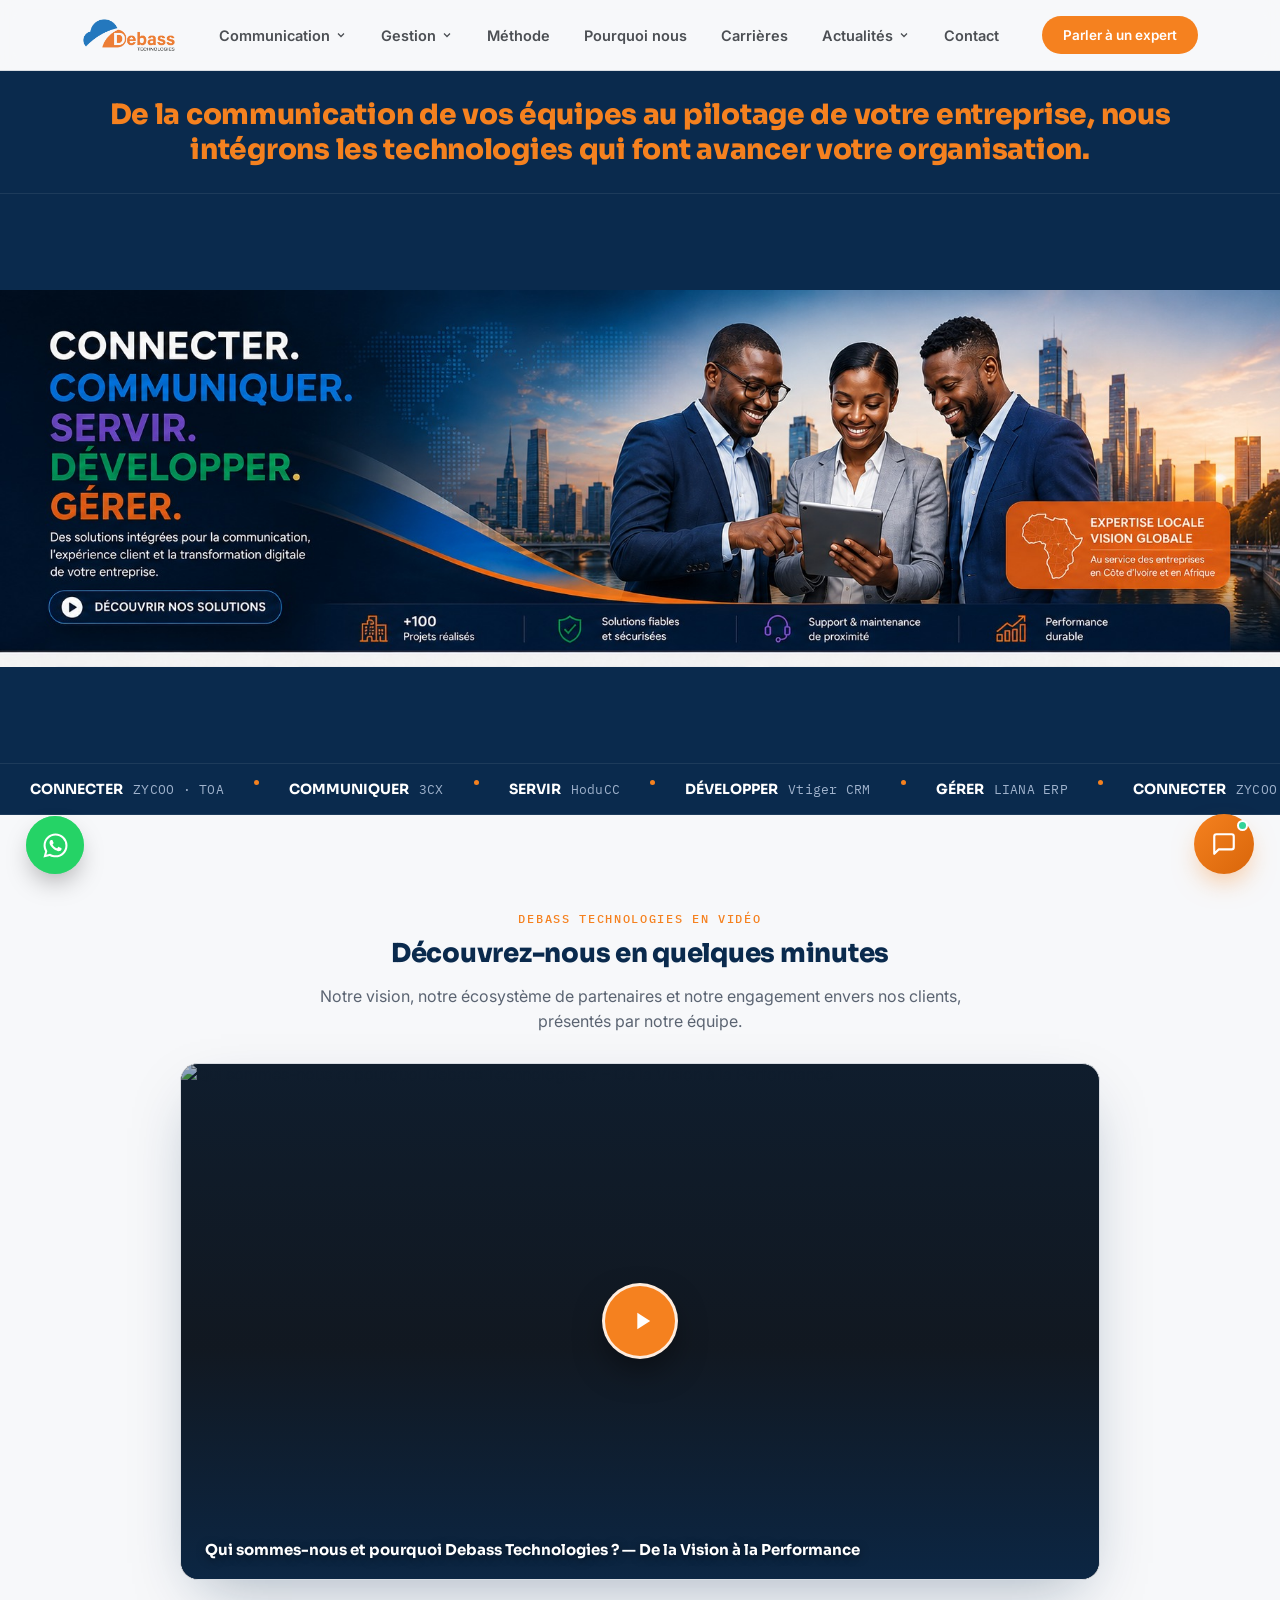
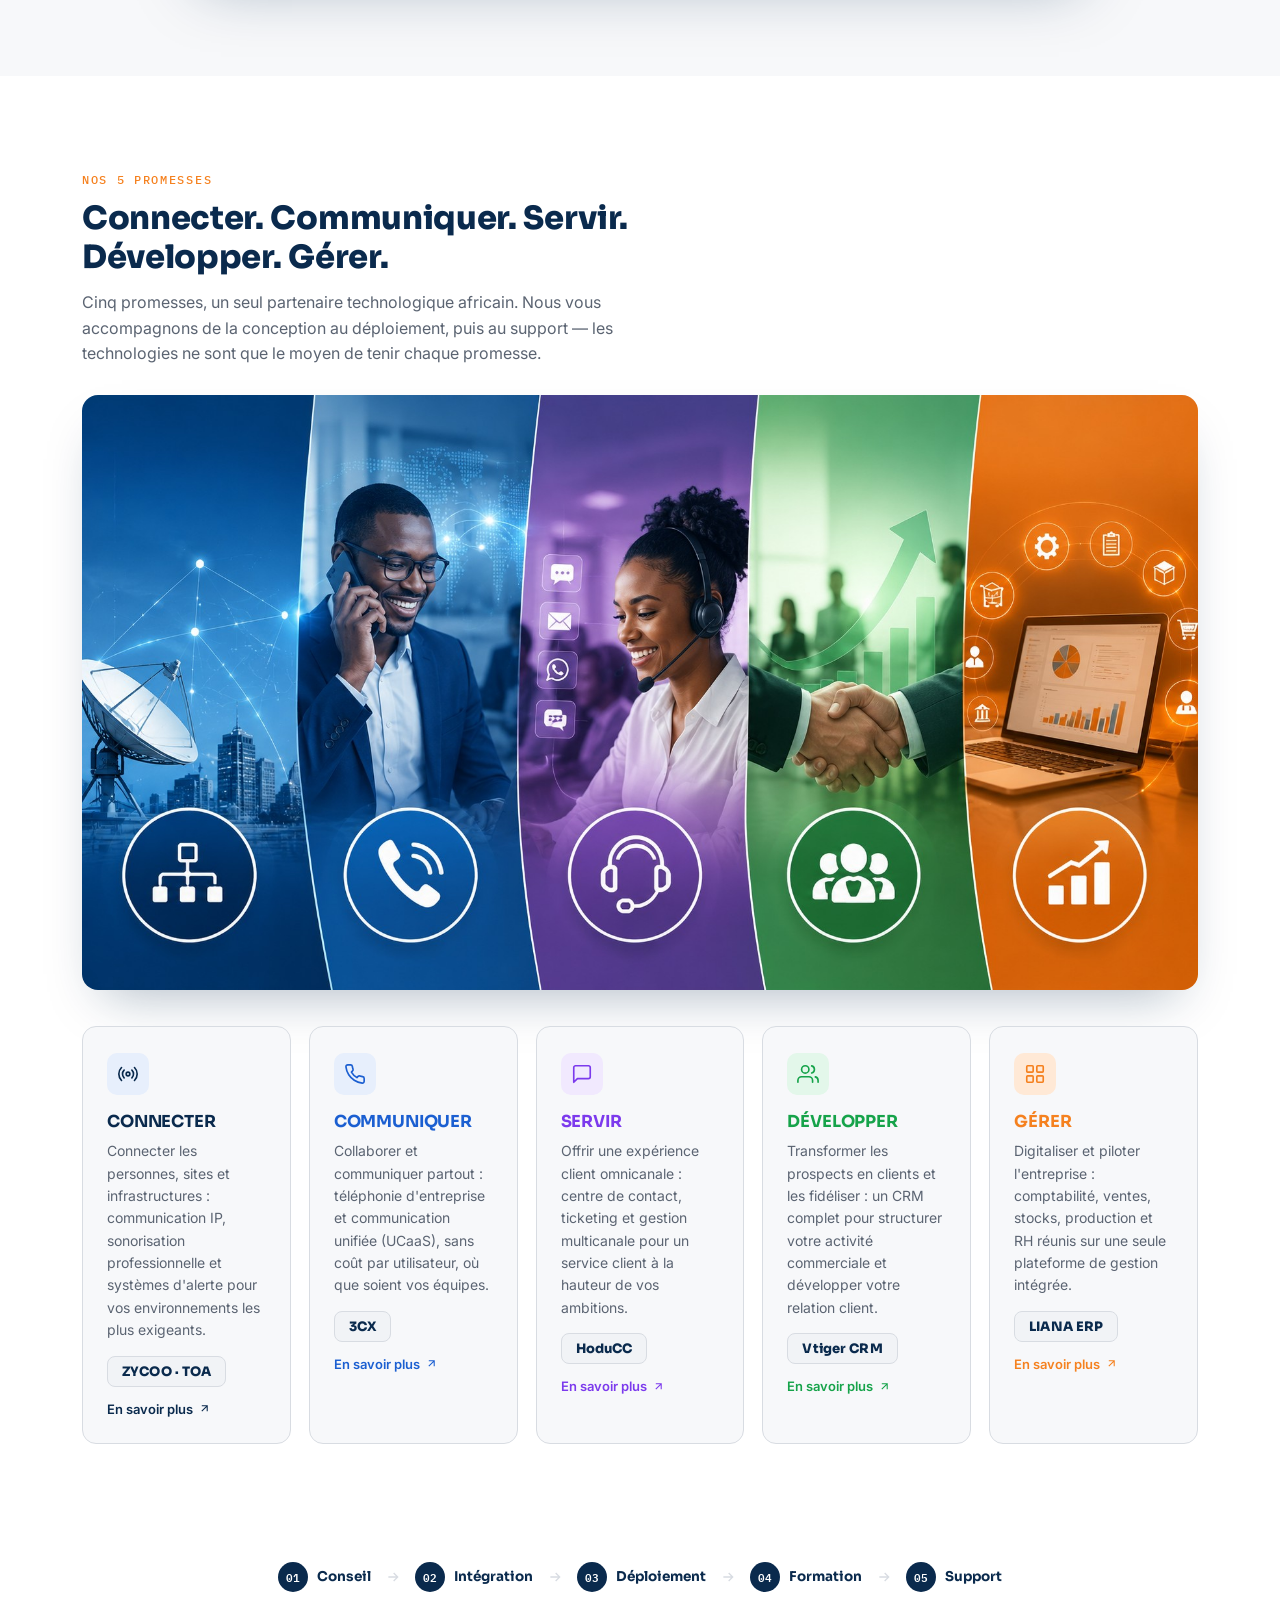
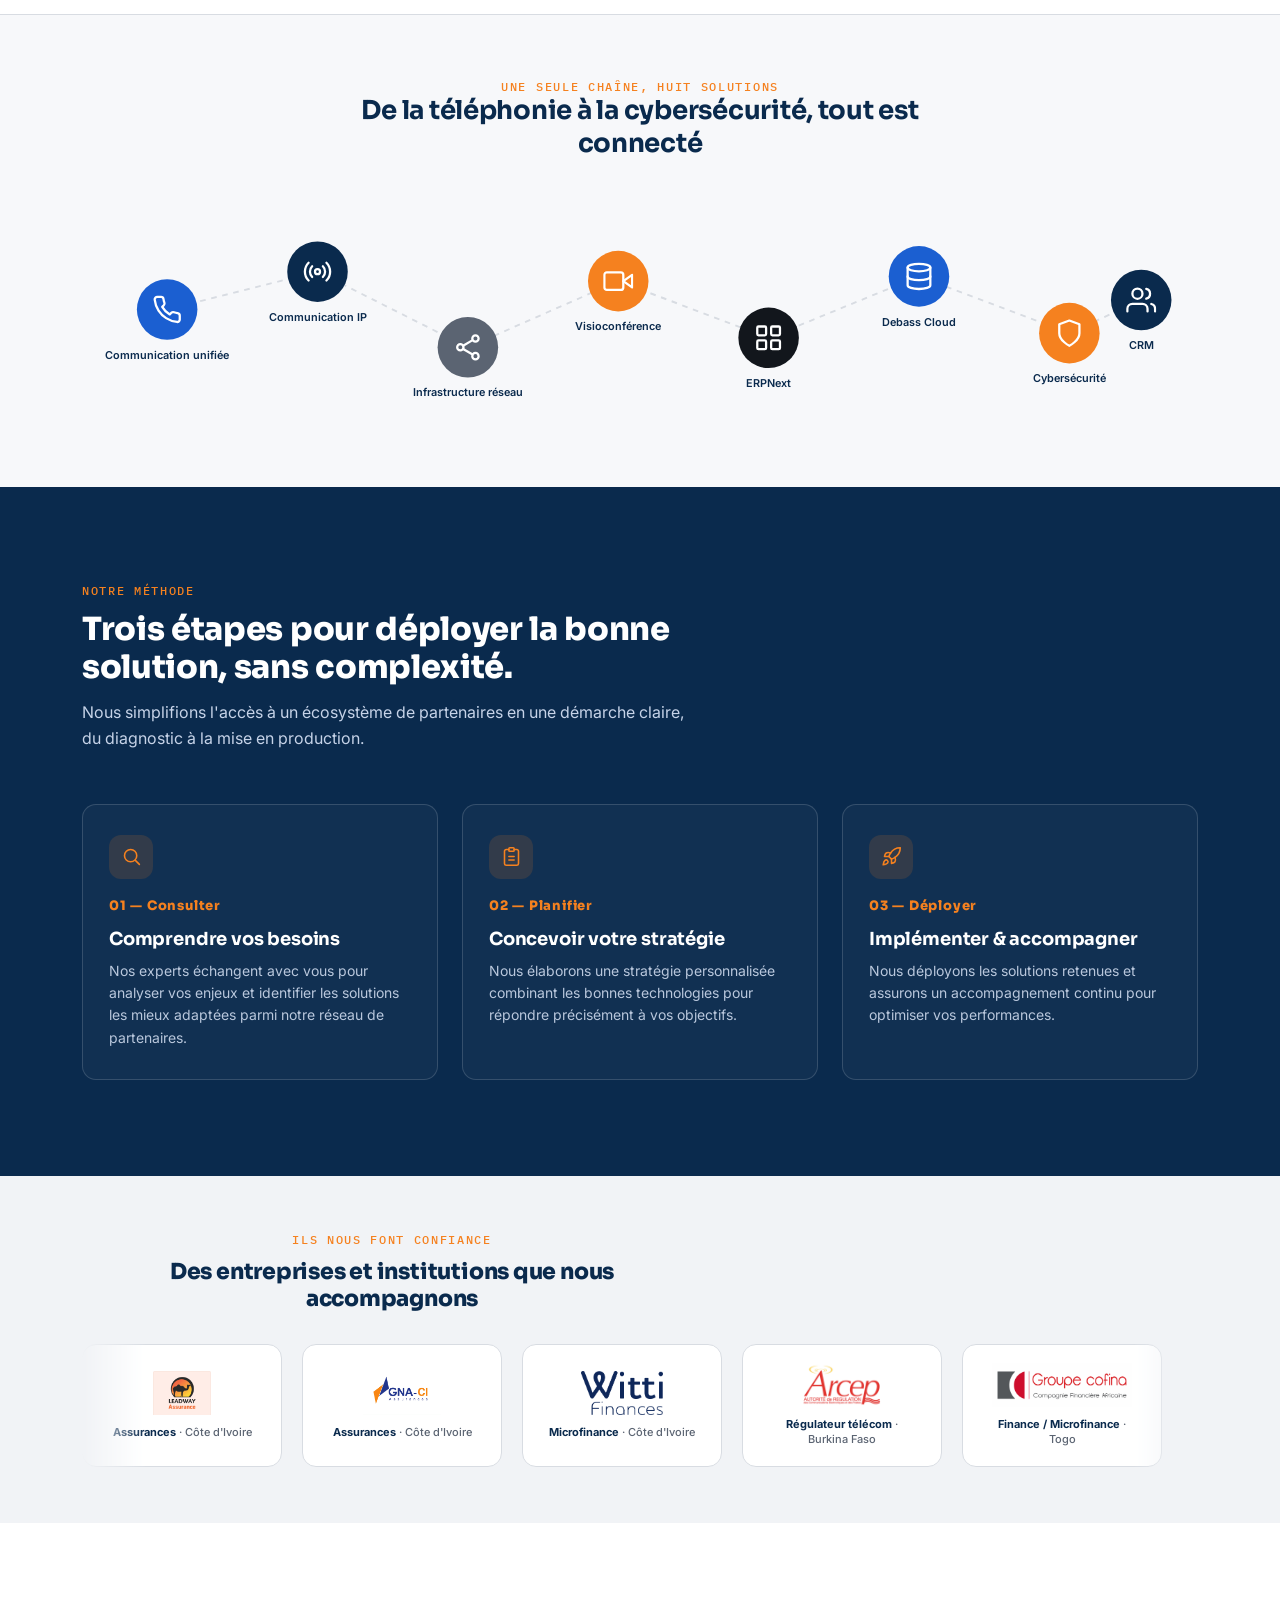
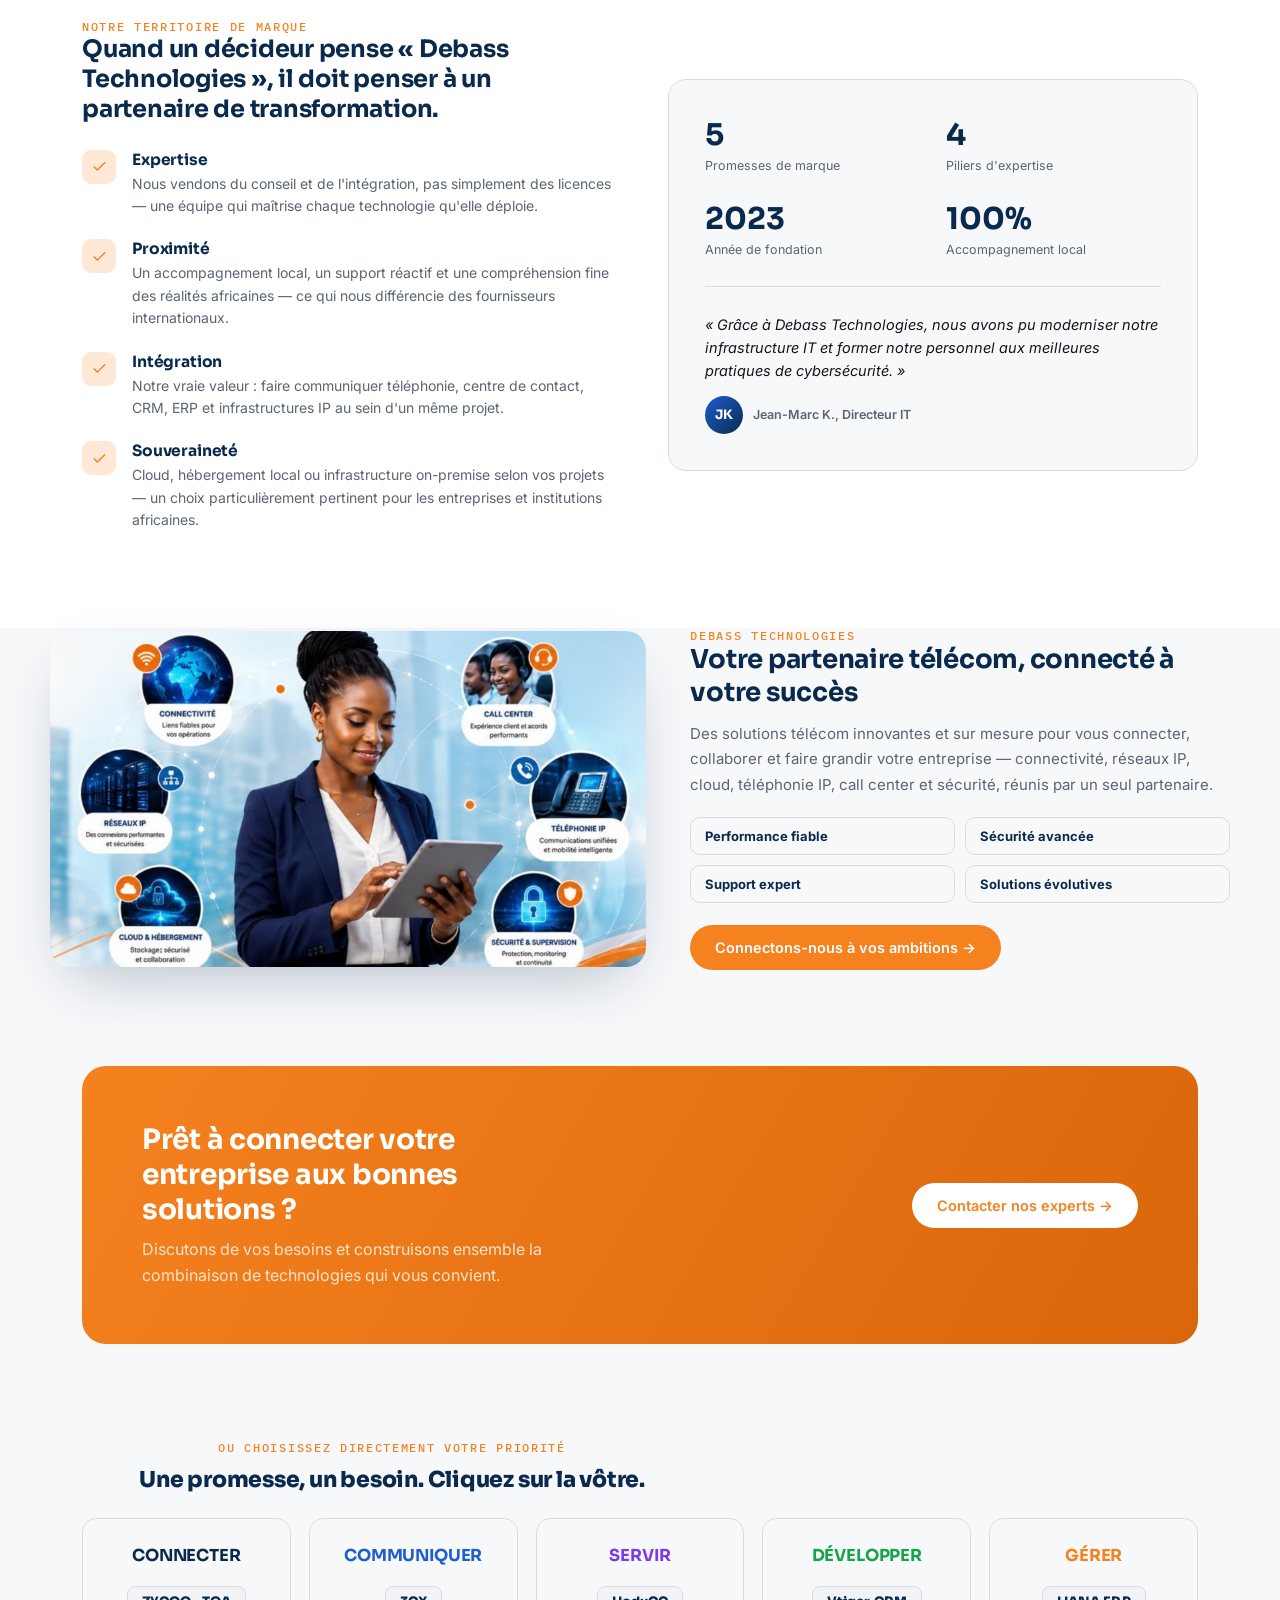
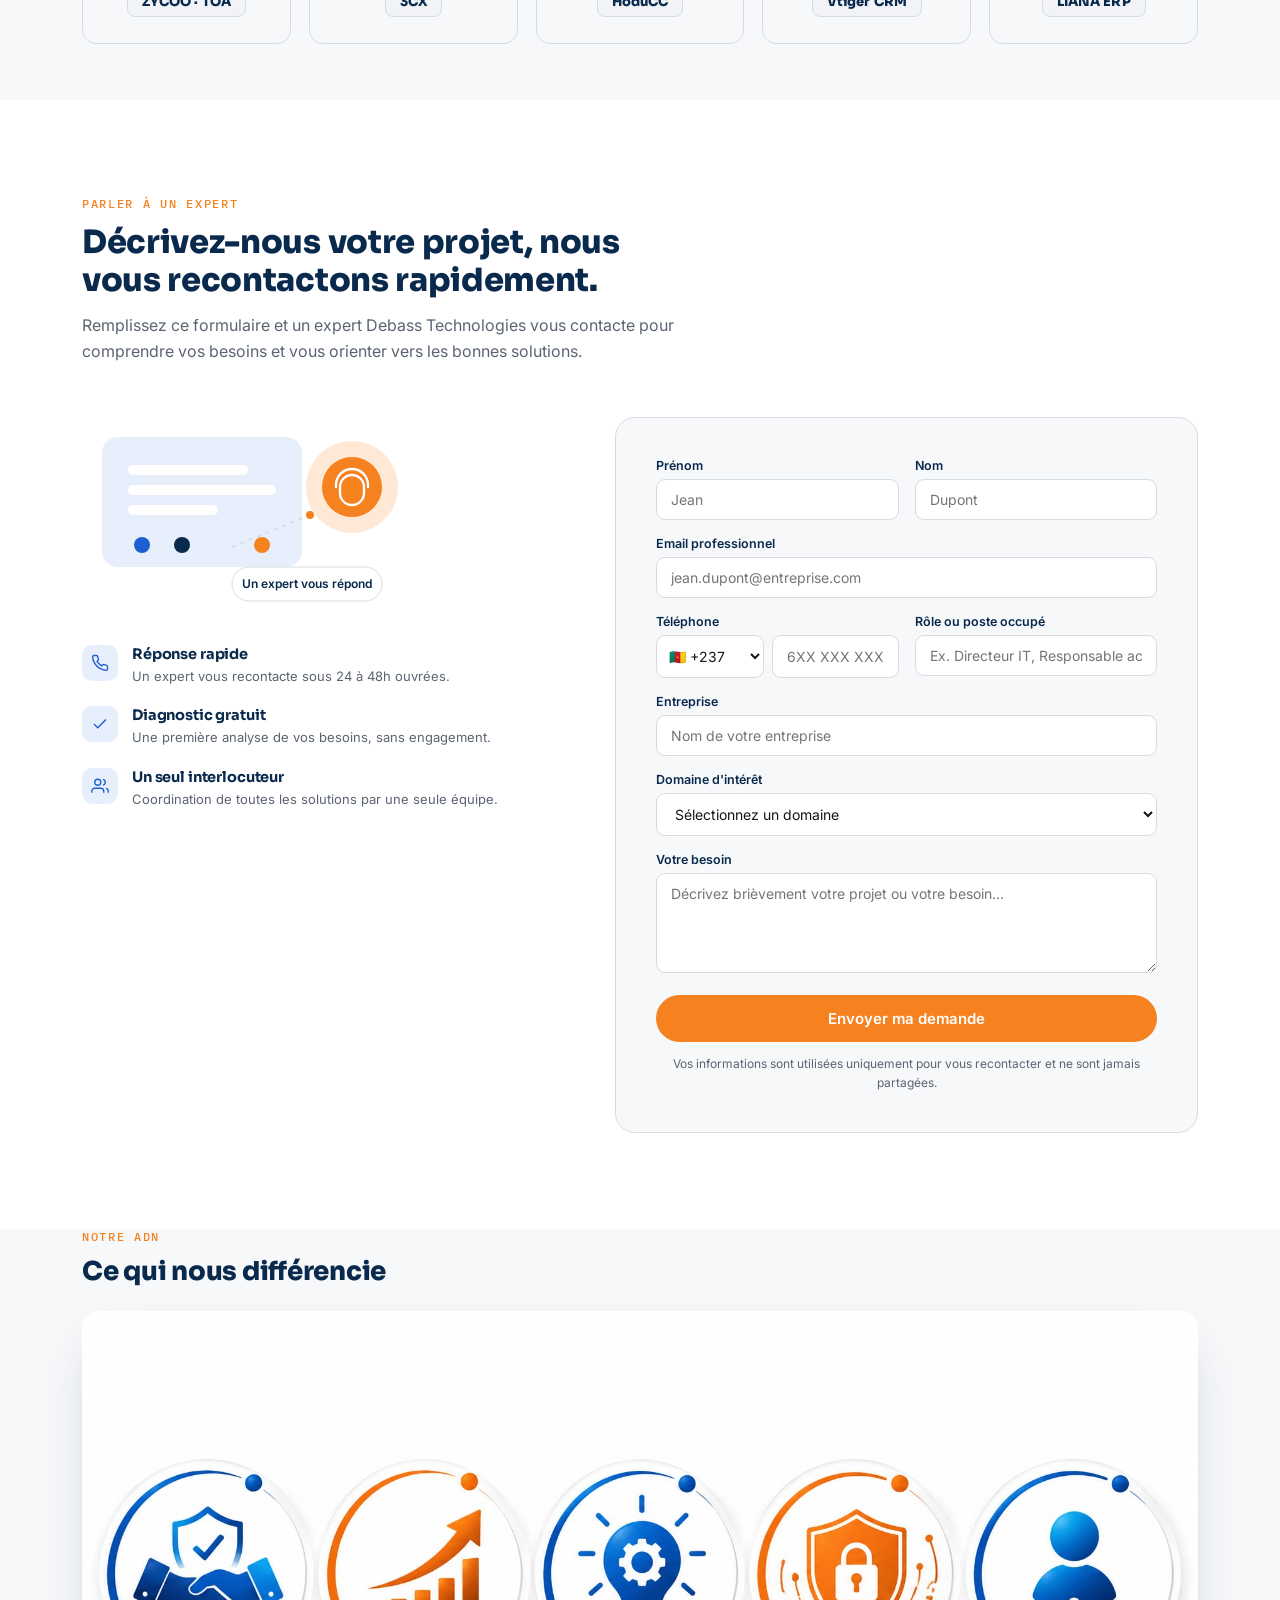
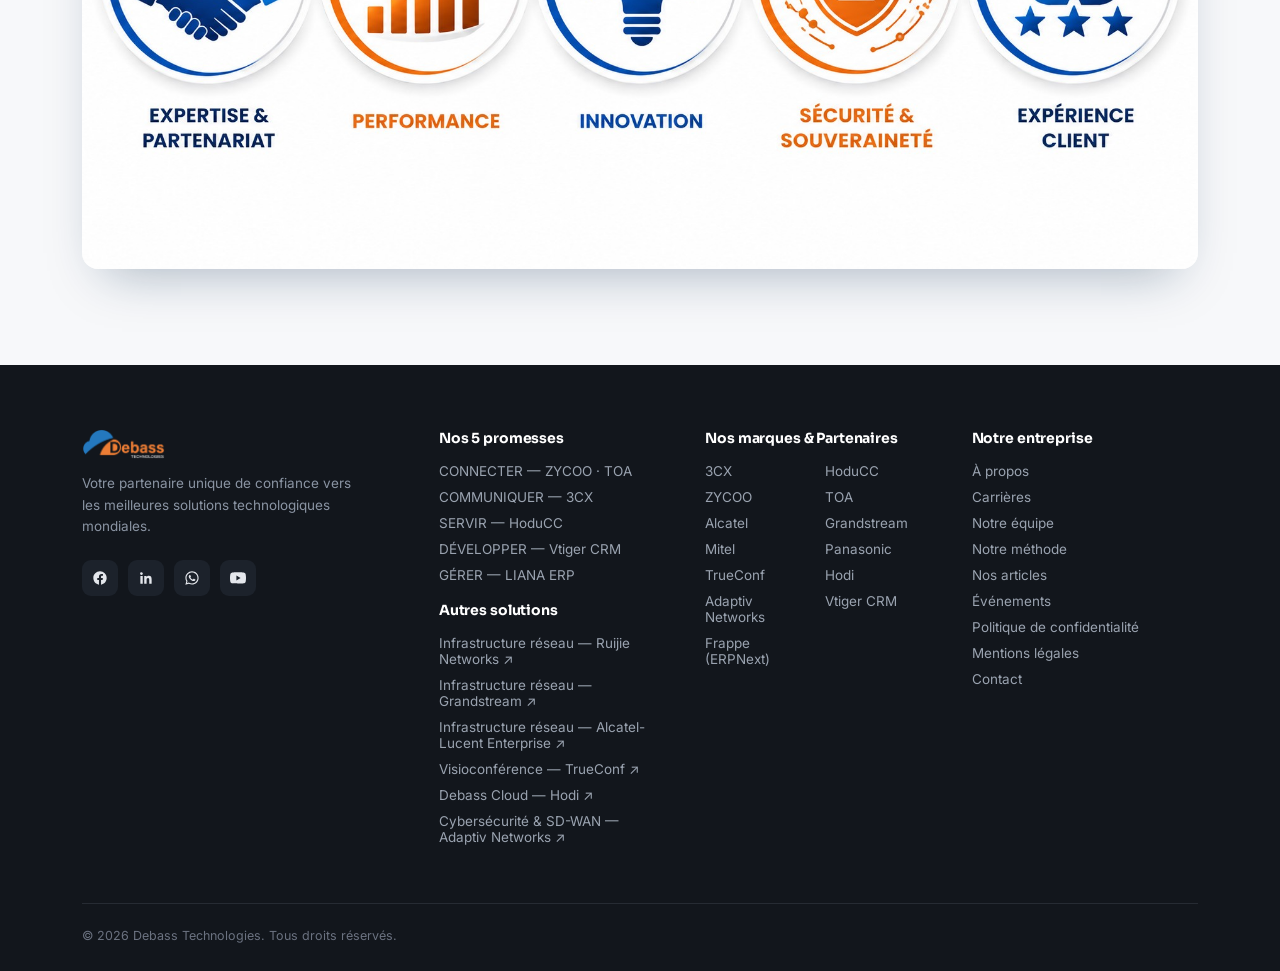
==== index.html @ 752975fe "Site Debass Technologies - version finale complete (13 pages, pret pour hebergement Hodifly)" ====
<!DOCTYPE html>

<html lang="fr">
<head>
<meta charset="utf-8"/>
<meta content="width=device-width, initial-scale=1.0" name="viewport"/>
<title>Debass Technologies — Communication, Expérience Client &amp; Transformation Digitale en Côte d'Ivoire</title>
<meta content="Debass Technologies, intégrateur IT &amp; télécom en Côte d'Ivoire : communication IP, téléphonie d'entreprise, centre de contact, CRM et ERP. Des solutions intégrées pour connecter, communiquer, servir, développer et gérer votre entreprise." name="description"/>
<link href="https://debasstechnologies.com/" rel="canonical"/>
<meta content="#0A2A4D" name="theme-color"/>
<meta content="website" property="og:type"/>
<meta content="Debass Technologies" property="og:site_name"/>
<meta content="fr_FR" property="og:locale"/>
<meta content="https://debasstechnologies.com/" property="og:url"/>
<meta content="Debass Technologies — Communication, Expérience Client &amp; Transformation Digitale en Côte d'Ivoire" property="og:title"/>
<meta content="Debass Technologies, intégrateur IT &amp; télécom en Côte d'Ivoire : communication IP, téléphonie d'entreprise, centre de contact, CRM et ERP. Des solutions intégrées pour connecter, communiquer, servir, développer et gérer votre entreprise." property="og:description"/>
<meta content="https://debasstechnologies.com/assets/hero/hero-banner-bg.jpg" property="og:image"/>
<meta content="summary_large_image" name="twitter:card"/>
<meta content="Debass Technologies — Communication, Expérience Client &amp; Transformation Digitale en Côte d'Ivoire" name="twitter:title"/>
<meta content="Debass Technologies, intégrateur IT &amp; télécom en Côte d'Ivoire : communication IP, téléphonie d'entreprise, centre de contact, CRM et ERP. Des solutions intégrées pour connecter, communiquer, servir, développer et gérer votre entreprise." name="twitter:description"/>
<meta content="https://debasstechnologies.com/assets/hero/hero-banner-bg.jpg" name="twitter:image"/>
<link href="assets/favicon.png" rel="icon" type="image/png"/>
<link href="https://fonts.googleapis.com" rel="preconnect"/>
<link href="https://fonts.googleapis.com/css2?family=Sora:wght@400;600;700;800&amp;family=Inter:wght@400;500;600;700&amp;family=IBM+Plex+Mono:wght@500&amp;display=swap" rel="stylesheet"/>
<link href="assets/style.css" rel="stylesheet"/>
<script type="application/ld+json">
{
  "@context": "https://schema.org",
  "@type": "Organization",
  "name": "Debass Technologies",
  "legalName": "Debass Technologies SARL",
  "url": "https://debasstechnologies.com/",
  "logo": "https://debasstechnologies.com/assets/logo-light-web.png",
  "description": "Intégrateur IT & télécom en Côte d'Ivoire : communication IP, téléphonie d'entreprise, centre de contact, CRM et ERP.",
  "address": {
    "@type": "PostalAddress",
    "streetAddress": "Cocody Angré",
    "addressLocality": "Abidjan",
    "addressCountry": "CI"
  },
  "telephone": "+225 05 64 05 90 60",
  "sameAs": [
    "https://www.facebook.com/debasstechnologie/",
    "https://www.linkedin.com/company/debasstechnologies/"
  ]
}
</script>
</head>
<body>
<header>
<div class="nav">
<a class="logo" href="index.html"><img alt="Debass Technologies" class="navlogo-img" src="assets/logo-light-web.png"/></a>
<nav class="navlinks">
<div class="nav-dropdown">
<button class="nav-dropdown-trigger">Communication <svg fill="none" stroke="currentColor" stroke-width="2.5" viewbox="0 0 24 24"><path d="m6 9 6 6 6-6"></path></svg></button>
<div class="nav-dropdown-menu nav-dropdown-menu--wide">
<div class="nav-dropdown-menu-header">Communication &amp; Expérience Client</div>
<a href="solutions/communication-ip-entreprise.html">Communication IP &amp; Systèmes Audio</a>
<a href="solutions/telephonie-communications-unifiees.html">Communications Unifiées</a>
<a href="solutions/experience-client-contact-center.html">Centre de Contact Omnicanal</a>
</div>
</div>
<div class="nav-dropdown">
<button class="nav-dropdown-trigger">Gestion <svg fill="none" stroke="currentColor" stroke-width="2.5" viewbox="0 0 24 24"><path d="m6 9 6 6 6-6"></path></svg></button>
<div class="nav-dropdown-menu nav-dropdown-menu--wide">
<div class="nav-dropdown-menu-header">Gestion &amp; Transformation Digitale</div>
<a href="solutions/gestion-relation-client-crm.html">Gestion de la Relation Client — CRM</a>
<a href="solutions/liana-erp.html">Gestion Intégrée de l'Entreprise — ERP</a>
</div>
</div>
<a href="#process">Méthode</a>
<a href="#pourquoi">Pourquoi nous</a>
<a href="entreprise/carrieres.html">Carrières</a>
<div class="nav-dropdown">
<button class="nav-dropdown-trigger">Actualités <svg fill="none" stroke="currentColor" stroke-width="2.5" viewbox="0 0 24 24"><path d="m6 9 6 6 6-6"></path></svg></button>
<div class="nav-dropdown-menu">
<a href="actualites/articles.html">Nos articles</a>
<a href="actualites/evenements.html">Événements</a>
<a href="ressources/livre-blanc-souverainete-numerique-africaine.html">📄 Livre Blanc</a>
</div>
</div>
<a href="#contact">Contact</a>
</nav>
<div class="navcta">
<a class="btn btn-primary small" href="#formulaire">Parler à un expert</a>
</div>
<button aria-expanded="false" aria-label="Ouvrir le menu" class="nav-toggle">
<span></span><span></span><span></span>
</button>
</div>
</header>
<div class="marquee-band">
<div class="marquee-once">
<span>De la communication de vos équipes au pilotage de votre entreprise, nous intégrons les technologies qui font avancer votre organisation.</span>
</div>
</div>
<section class="hero-banner-section">
<h1 style="position:absolute;width:1px;height:1px;overflow:hidden;clip:rect(0,0,0,0);">Debass Technologies — Connecter. Communiquer. Servir. Développer. Gérer.</h1>
<a aria-label="Découvrir nos solutions" class="hero-banner-link" href="#solutions">
<img alt="Connecter. Communiquer. Servir. Développer. Gérer. — Des solutions intégrées pour la communication, l'expérience client et la transformation digitale de votre entreprise. Expertise locale, vision globale : au service des entreprises en Côte d'Ivoire et en Afrique. +100 projets réalisés, clients satisfaits, solutions fiables et sécurisées, support et maintenance de proximité, performance durable." class="hero-banner-img" src="assets/hero/hero-banner-bg.jpg"/>
</a>
</section>
<div class="ticker">
<div class="ticker-track">
<span class="ticker-item"><b>CONNECTER</b><span>ZYCOO · TOA</span></span>
<span class="ticker-sep"></span>
<span class="ticker-item"><b>COMMUNIQUER</b><span>3CX</span></span>
<span class="ticker-sep"></span>
<span class="ticker-item"><b>SERVIR</b><span>HoduCC</span></span>
<span class="ticker-sep"></span>
<span class="ticker-item"><b>DÉVELOPPER</b><span>Vtiger CRM</span></span>
<span class="ticker-sep"></span>
<span class="ticker-item"><b>GÉRER</b><span>LIANA ERP</span></span>
<span class="ticker-sep"></span>
<span class="ticker-item"><b>CONNECTER</b><span>ZYCOO · TOA</span></span>
<span class="ticker-sep"></span>
<span class="ticker-item"><b>COMMUNIQUER</b><span>3CX</span></span>
<span class="ticker-sep"></span>
<span class="ticker-item"><b>SERVIR</b><span>HoduCC</span></span>
<span class="ticker-sep"></span>
<span class="ticker-item"><b>DÉVELOPPER</b><span>Vtiger CRM</span></span>
<span class="ticker-sep"></span>
<span class="ticker-item"><b>GÉRER</b><span>LIANA ERP</span></span>
<span class="ticker-sep"></span>
</div>
</div>
<section class="video-section">
<div class="wrap">
<div class="section-head reveal" style="margin-bottom:28px;text-align:center;max-width:680px;margin-left:auto;margin-right:auto;">
<div class="eyebrow" style="justify-content:center;display:flex;">Debass Technologies en vidéo</div>
<h2 style="font-size:26px;">Découvrez-nous en quelques minutes</h2>
<p>Notre vision, notre écosystème de partenaires et notre engagement envers nos clients, présentés par notre équipe.</p>
</div>
<div class="video-embed reveal" id="home-video-embed" onclick="playDebassHomeVideo()">
<img alt="Qui sommes-nous et pourquoi Debass Technologies ? – De la Vision à la Performance" class="video-poster" loading="lazy" onerror="this.onerror=null;this.src='https://img.youtube.com/vi/XJePOhz1UTI/hqdefault.jpg';" src="https://img.youtube.com/vi/XJePOhz1UTI/maxresdefault.jpg"/>
<div class="video-overlay"></div>
<button aria-label="Lire la vidéo : Qui sommes-nous et pourquoi Debass Technologies ?" class="video-play-btn">
<svg fill="#fff" viewbox="0 0 24 24"><path d="M8 5v14l11-7z"></path></svg>
</button>
<div class="video-caption">Qui sommes-nous et pourquoi Debass Technologies ? — De la Vision à la Performance</div>
</div>
</div>
</section>
<section class="domains" id="solutions">
<div class="wrap">
<div class="section-head reveal" style="margin-bottom:28px;">
<div class="eyebrow">Nos 5 promesses</div>
<h2>Connecter. Communiquer. Servir. Développer. Gérer.</h2>
<p>Cinq promesses, un seul partenaire technologique africain. Nous vous accompagnons de la conception au déploiement, puis au support — les technologies ne sont que le moyen de tenir chaque promesse.</p>
</div>
<img alt="Les 5 promesses de Debass Technologies : Connecter, Communiquer, Servir, Développer, Gérer" class="domains-banner-img reveal" loading="lazy" src="assets/domains/5-promesses-banner.jpg"/>
<div class="domain-grid">
<div class="domain-card reveal domain-card--c1">
<div class="domain-icon"><svg fill="none" stroke-linecap="round" stroke-linejoin="round" stroke-width="1.8" viewbox="0 0 24 24"><circle cx="12" cy="12" r="2"></circle><path d="M16.24 7.76a6 6 0 0 1 0 8.49M7.76 16.24a6 6 0 0 1 0-8.49M19.07 4.93a10 10 0 0 1 0 14.14M4.93 19.07a10 10 0 0 1 0-14.14"></path></svg></div>
<h3>CONNECTER</h3>
<p>Connecter les personnes, sites et infrastructures : communication IP, sonorisation professionnelle et systèmes d'alerte pour vos environnements les plus exigeants.</p>
<span class="domain-tag domain-tag--brand">ZYCOO · TOA</span>
<a class="domain-link" href="solutions/communication-ip-entreprise.html" rel="noopener" target="_blank">En savoir plus <svg fill="none" stroke="currentColor" stroke-width="2" viewbox="0 0 24 24"><path d="M7 17 17 7M7 7h10v10"></path></svg></a>
</div>
<div class="domain-card reveal domain-card--c2">
<div class="domain-icon"><svg fill="none" stroke-linecap="round" stroke-linejoin="round" stroke-width="1.8" viewbox="0 0 24 24"><path d="M22 16.92v3a2 2 0 0 1-2.18 2 19.79 19.79 0 0 1-8.63-3.07 19.5 19.5 0 0 1-6-6 19.79 19.79 0 0 1-3.07-8.67A2 2 0 0 1 4.11 2h3a2 2 0 0 1 2 1.72c.127.96.362 1.903.7 2.81a2 2 0 0 1-.45 2.11L8.09 9.91a16 16 0 0 0 6 6l1.27-1.27a2 2 0 0 1 2.11-.45c.907.338 1.85.573 2.81.7A2 2 0 0 1 22 16.92z"></path></svg></div>
<h3>COMMUNIQUER</h3>
<p>Collaborer et communiquer partout : téléphonie d'entreprise et communication unifiée (UCaaS), sans coût par utilisateur, où que soient vos équipes.</p>
<span class="domain-tag domain-tag--brand">3CX</span>
<a class="domain-link" href="solutions/telephonie-communications-unifiees.html" rel="noopener" target="_blank">En savoir plus <svg fill="none" stroke="currentColor" stroke-width="2" viewbox="0 0 24 24"><path d="M7 17 17 7M7 7h10v10"></path></svg></a>
</div>
<div class="domain-card reveal domain-card--c3">
<div class="domain-icon"><svg fill="none" stroke-linecap="round" stroke-linejoin="round" stroke-width="1.8" viewbox="0 0 24 24"><path d="M21 15a2 2 0 0 1-2 2H7l-4 4V5a2 2 0 0 1 2-2h14a2 2 0 0 1 2 2z"></path></svg></div>
<h3>SERVIR</h3>
<p>Offrir une expérience client omnicanale : centre de contact, ticketing et gestion multicanale pour un service client à la hauteur de vos ambitions.</p>
<span class="domain-tag domain-tag--brand">HoduCC</span>
<a class="domain-link" href="solutions/experience-client-contact-center.html" rel="noopener" target="_blank">En savoir plus <svg fill="none" stroke="currentColor" stroke-width="2" viewbox="0 0 24 24"><path d="M7 17 17 7M7 7h10v10"></path></svg></a>
</div>
<div class="domain-card reveal domain-card--c4">
<div class="domain-icon"><svg fill="none" stroke-linecap="round" stroke-linejoin="round" stroke-width="1.8" viewbox="0 0 24 24"><path d="M17 21v-2a4 4 0 0 0-4-4H5a4 4 0 0 0-4 4v2"></path><circle cx="9" cy="7" r="4"></circle><path d="M23 21v-2a4 4 0 0 0-3-3.87"></path><path d="M16 3.13a4 4 0 0 1 0 7.75"></path></svg></div>
<h3>DÉVELOPPER</h3>
<p>Transformer les prospects en clients et les fidéliser : un CRM complet pour structurer votre activité commerciale et développer votre relation client.</p>
<span class="domain-tag domain-tag--brand">Vtiger CRM</span>
<a class="domain-link" href="solutions/gestion-relation-client-crm.html" rel="noopener" target="_blank">En savoir plus <svg fill="none" stroke="currentColor" stroke-width="2" viewbox="0 0 24 24"><path d="M7 17 17 7M7 7h10v10"></path></svg></a>
</div>
<div class="domain-card reveal domain-card--c5">
<div class="domain-icon"><svg fill="none" stroke-linecap="round" stroke-linejoin="round" stroke-width="1.8" viewbox="0 0 24 24"><rect height="7" rx="1" width="7" x="3" y="3"></rect><rect height="7" rx="1" width="7" x="14" y="3"></rect><rect height="7" rx="1" width="7" x="3" y="14"></rect><rect height="7" rx="1" width="7" x="14" y="14"></rect></svg></div>
<h3>GÉRER</h3>
<p>Digitaliser et piloter l'entreprise : comptabilité, ventes, stocks, production et RH réunis sur une seule plateforme de gestion intégrée.</p>
<span class="domain-tag domain-tag--brand">LIANA ERP</span>
<a class="domain-link" href="solutions/liana-erp.html" rel="noopener" target="_blank">En savoir plus <svg fill="none" stroke="currentColor" stroke-width="2" viewbox="0 0 24 24"><path d="M7 17 17 7M7 7h10v10"></path></svg></a>
</div>
</div>
</div>
</section>
<div class="process-bar">
<div class="wrap process-bar-row">
<div class="process-bar-step"><div class="process-bar-num">01</div><span>Conseil</span></div>
<svg class="process-bar-arrow" fill="none" stroke="currentColor" stroke-width="2" viewbox="0 0 24 24"><path d="M5 12h14M13 6l6 6-6 6"></path></svg>
<div class="process-bar-step"><div class="process-bar-num">02</div><span>Intégration</span></div>
<svg class="process-bar-arrow" fill="none" stroke="currentColor" stroke-width="2" viewbox="0 0 24 24"><path d="M5 12h14M13 6l6 6-6 6"></path></svg>
<div class="process-bar-step"><div class="process-bar-num">03</div><span>Déploiement</span></div>
<svg class="process-bar-arrow" fill="none" stroke="currentColor" stroke-width="2" viewbox="0 0 24 24"><path d="M5 12h14M13 6l6 6-6 6"></path></svg>
<div class="process-bar-step"><div class="process-bar-num">04</div><span>Formation</span></div>
<svg class="process-bar-arrow" fill="none" stroke="currentColor" stroke-width="2" viewbox="0 0 24 24"><path d="M5 12h14M13 6l6 6-6 6"></path></svg>
<div class="process-bar-step"><div class="process-bar-num">05</div><span>Support</span></div>
</div>
</div>
<section class="showcase">
<div class="wrap">
<div class="showcase-title reveal">
<div class="eyebrow">Une seule chaîne, huit solutions</div>
<h2 style="font-size:26px;">De la téléphonie à la cybersécurité, tout est connecté</h2>
</div>
<svg aria-hidden="true" class="showcase-svg reveal" viewbox="0 0 1180 240">
<polyline fill="none" points="90,120 249,80 408,160 567,90 726,150 885,85 1044,145 1120,110" stroke="var(--gray-300)" stroke-dasharray="6 6" stroke-width="2"></polyline>
<g>
<circle cx="90" cy="120" fill="var(--blue)" r="32"></circle>
<svg fill="none" height="32" stroke="#fff" stroke-linecap="round" stroke-linejoin="round" stroke-width="1.8" viewbox="0 0 24 24" width="32" x="74" y="104"><path d="M22 16.92v3a2 2 0 0 1-2.18 2 19.79 19.79 0 0 1-8.63-3.07 19.5 19.5 0 0 1-6-6 19.79 19.79 0 0 1-3.07-8.67A2 2 0 0 1 4.11 2h3a2 2 0 0 1 2 1.72c.127.96.362 1.903.7 2.81a2 2 0 0 1-.45 2.11L8.09 9.91a16 16 0 0 0 6 6l1.27-1.27a2 2 0 0 1 2.11-.45c.907.338 1.85.573 2.81.7A2 2 0 0 1 22 16.92z"></path></svg>
<text class="showcase-label" x="90" y="172">Communication unifiée</text>
</g>
<g>
<circle cx="249" cy="80" fill="var(--blue-deep)" r="32"></circle>
<svg fill="none" height="32" stroke="#fff" stroke-linecap="round" stroke-linejoin="round" stroke-width="1.8" viewbox="0 0 24 24" width="32" x="233" y="64"><circle cx="12" cy="12" r="2"></circle><path d="M16.24 7.76a6 6 0 0 1 0 8.49M7.76 16.24a6 6 0 0 1 0-8.49M19.07 4.93a10 10 0 0 1 0 14.14M4.93 19.07a10 10 0 0 1 0-14.14"></path></svg>
<text class="showcase-label" x="249" y="132">Communication IP</text>
</g>
<g>
<circle cx="408" cy="160" fill="var(--gray-600)" r="32"></circle>
<svg fill="none" height="32" stroke="#fff" stroke-linecap="round" stroke-linejoin="round" stroke-width="1.8" viewbox="0 0 24 24" width="32" x="392" y="144"><circle cx="18" cy="5" r="2.5"></circle><circle cx="6" cy="12" r="2.5"></circle><circle cx="18" cy="19" r="2.5"></circle><line x1="8.6" x2="15.4" y1="13.5" y2="17.5"></line><line x1="15.4" x2="8.6" y1="6.5" y2="10.5"></line></svg>
<text class="showcase-label" x="408" y="212">Infrastructure réseau</text>
</g>
<g>
<circle cx="567" cy="90" fill="var(--orange)" r="32"></circle>
<svg fill="none" height="32" stroke="#fff" stroke-linecap="round" stroke-linejoin="round" stroke-width="1.8" viewbox="0 0 24 24" width="32" x="551" y="74"><path d="M23 7 16 12l7 5V7Z"></path><rect height="14" rx="2" width="15" x="1" y="5"></rect></svg>
<text class="showcase-label" x="567" y="142">Visioconférence</text>
</g>
<g>
<circle cx="726" cy="150" fill="var(--ink)" r="32"></circle>
<svg fill="none" height="32" stroke="#fff" stroke-linecap="round" stroke-linejoin="round" stroke-width="1.8" viewbox="0 0 24 24" width="32" x="710" y="134"><rect height="7" rx="1" width="7" x="3" y="3"></rect><rect height="7" rx="1" width="7" x="14" y="3"></rect><rect height="7" rx="1" width="7" x="3" y="14"></rect><rect height="7" rx="1" width="7" x="14" y="14"></rect></svg>
<text class="showcase-label" x="726" y="202">ERPNext</text>
</g>
<g>
<circle cx="885" cy="85" fill="var(--blue)" r="32"></circle>
<svg fill="none" height="32" stroke="#fff" stroke-linecap="round" stroke-linejoin="round" stroke-width="1.8" viewbox="0 0 24 24" width="32" x="869" y="69"><ellipse cx="12" cy="5" rx="9" ry="3"></ellipse><path d="M21 12c0 1.66-4 3-9 3s-9-1.34-9-3"></path><path d="M3 5v14c0 1.66 4 3 9 3s9-1.34 9-3V5"></path></svg>
<text class="showcase-label" x="885" y="137">Debass Cloud</text>
</g>
<g>
<circle cx="1044" cy="145" fill="var(--orange)" r="32"></circle>
<svg fill="none" height="32" stroke="#fff" stroke-linecap="round" stroke-linejoin="round" stroke-width="1.8" viewbox="0 0 24 24" width="32" x="1028" y="129"><path d="M12 22s8-4 8-10V5l-8-3-8 3v7c0 6 8 10 8 10Z"></path></svg>
<text class="showcase-label" x="1044" y="197">Cybersécurité</text>
</g>
<g>
<circle cx="1120" cy="110" fill="var(--blue-deep)" r="32"></circle>
<svg fill="none" height="32" stroke="#fff" stroke-linecap="round" stroke-linejoin="round" stroke-width="1.8" viewbox="0 0 24 24" width="32" x="1104" y="94"><path d="M17 21v-2a4 4 0 0 0-4-4H5a4 4 0 0 0-4 4v2"></path><circle cx="9" cy="7" r="4"></circle><path d="M23 21v-2a4 4 0 0 0-3-3.87"></path><path d="M16 3.13a4 4 0 0 1 0 7.75"></path></svg>
<text class="showcase-label" x="1120" y="162">CRM</text>
</g>
</svg>
</div>
</section>
<section class="process" id="process">
<div class="wrap">
<div class="section-head reveal">
<div class="eyebrow">Notre méthode</div>
<h2>Trois étapes pour déployer la bonne solution, sans complexité.</h2>
<p>Nous simplifions l'accès à un écosystème de partenaires en une démarche claire, du diagnostic à la mise en production.</p>
</div>
<div class="steps">
<div class="step reveal">
<div class="step-icon"><svg fill="none" stroke-linecap="round" stroke-linejoin="round" stroke-width="1.8" viewbox="0 0 24 24"><circle cx="11" cy="11" r="7"></circle><path d="m21 21-4.3-4.3"></path></svg></div>
<div class="step-num">01 — Consulter</div>
<h3>Comprendre vos besoins</h3>
<p>Nos experts échangent avec vous pour analyser vos enjeux et identifier les solutions les mieux adaptées parmi notre réseau de partenaires.</p>
</div>
<div class="step reveal">
<div class="step-icon"><svg fill="none" stroke-linecap="round" stroke-linejoin="round" stroke-width="1.8" viewbox="0 0 24 24"><rect height="4" rx="1" width="6" x="9" y="2"></rect><path d="M9 4H6a2 2 0 0 0-2 2v14a2 2 0 0 0 2 2h12a2 2 0 0 0 2-2V6a2 2 0 0 0-2-2h-3"></path><path d="M9 12h6M9 16h6"></path></svg></div>
<div class="step-num">02 — Planifier</div>
<h3>Concevoir votre stratégie</h3>
<p>Nous élaborons une stratégie personnalisée combinant les bonnes technologies pour répondre précisément à vos objectifs.</p>
</div>
<div class="step reveal">
<div class="step-icon"><svg fill="none" stroke-linecap="round" stroke-linejoin="round" stroke-width="1.8" viewbox="0 0 24 24"><path d="M4.5 16.5c-1.5 1.26-2 5-2 5s3.74-.5 5-2c.71-.84.7-2.13-.09-2.91a2.18 2.18 0 0 0-2.91-.09z"></path><path d="m12 15-3-3a22 22 0 0 1 2-3.95A12.88 12.88 0 0 1 22 2c0 2.72-.78 7.5-6 11a22.35 22.35 0 0 1-4 2z"></path><path d="M9 12H4s.55-3.03 2-4c1.62-1.08 5 0 5 0"></path><path d="M12 15v5s3.03-.55 4-2c1.08-1.62 0-5 0-5"></path></svg></div>
<div class="step-num">03 — Déployer</div>
<h3>Implémenter &amp; accompagner</h3>
<p>Nous déployons les solutions retenues et assurons un accompagnement continu pour optimiser vos performances.</p>
</div>
</div>
</div>
</section>
<section class="clients-trust">
<div class="wrap">
<div class="section-head reveal" style="margin-bottom:32px;text-align:center;">
<div class="eyebrow" style="justify-content:center;display:flex;">Ils nous font confiance</div>
<h2 style="font-size:22px;">Des entreprises et institutions que nous accompagnons</h2>
</div>
<div class="clients-marquee">
<div class="clients-track">
<div class="clients-logo reveal"><img src="assets/clients/leadway-assurance.png" alt="Leadway Assurance"><span><strong>Assurances</strong> · Côte d'Ivoire</span></div>
<div class="clients-logo reveal"><img src="assets/clients/gna-ci-assurances.png" alt="GNA-CI Assurances"><span><strong>Assurances</strong> · Côte d'Ivoire</span></div>
<div class="clients-logo reveal"><img src="assets/clients/witti-finances.png" alt="Witti Finances"><span><strong>Microfinance</strong> · Côte d'Ivoire</span></div>
<div class="clients-logo reveal"><img src="assets/clients/arcep.png" alt="ARCEP"><span><strong>Régulateur télécom</strong> · Burkina Faso</span></div>
<div class="clients-logo reveal"><img src="assets/clients/groupe-cofina.png" alt="Groupe Cofina"><span><strong>Finance / Microfinance</strong> · Togo</span></div>
<div class="clients-logo reveal"><img src="assets/clients/groupe-schiba.png" alt="Groupe Schiba"><span><strong>Holding diversifié</strong> · Côte d'Ivoire</span></div>
<div class="clients-logo reveal"><img src="assets/clients/agemas.png" alt="AGEMAS Assurances"><span><strong>Assurances</strong> · Côte d'Ivoire</span></div>
<div class="clients-logo reveal"><img src="assets/clients/viso-ci.png" alt="VISO-CI"><span><strong>ONG</strong> · Côte d'Ivoire</span></div>
<div class="clients-logo reveal" aria-hidden="true"><img src="assets/clients/leadway-assurance.png" alt=""><span><strong>Assurances</strong> · Côte d'Ivoire</span></div>
<div class="clients-logo reveal" aria-hidden="true"><img src="assets/clients/gna-ci-assurances.png" alt=""><span><strong>Assurances</strong> · Côte d'Ivoire</span></div>
<div class="clients-logo reveal" aria-hidden="true"><img src="assets/clients/witti-finances.png" alt=""><span><strong>Microfinance</strong> · Côte d'Ivoire</span></div>
<div class="clients-logo reveal" aria-hidden="true"><img src="assets/clients/arcep.png" alt=""><span><strong>Régulateur télécom</strong> · Burkina Faso</span></div>
<div class="clients-logo reveal" aria-hidden="true"><img src="assets/clients/groupe-cofina.png" alt=""><span><strong>Finance / Microfinance</strong> · Togo</span></div>
<div class="clients-logo reveal" aria-hidden="true"><img src="assets/clients/groupe-schiba.png" alt=""><span><strong>Holding diversifié</strong> · Côte d'Ivoire</span></div>
<div class="clients-logo reveal" aria-hidden="true"><img src="assets/clients/agemas.png" alt=""><span><strong>Assurances</strong> · Côte d'Ivoire</span></div>
<div class="clients-logo reveal" aria-hidden="true"><img src="assets/clients/viso-ci.png" alt=""><span><strong>ONG</strong> · Côte d'Ivoire</span></div>
</div>
</div>
</div>
</section>
<section class="why" id="pourquoi">
<div class="wrap why-grid">
<div class="reveal">
<div class="eyebrow">Notre territoire de marque</div>
<h2>Quand un décideur pense « Debass Technologies », il doit penser à un partenaire de transformation.</h2>
<div class="why-list">
<div class="why-item">
<div class="why-dot"><svg fill="none" stroke="currentColor" stroke-width="1.8" viewbox="0 0 24 24"><path d="M20 6 9 17l-5-5"></path></svg></div>
<div><h4>Expertise</h4><p>Nous vendons du conseil et de l'intégration, pas simplement des licences — une équipe qui maîtrise chaque technologie qu'elle déploie.</p></div>
</div>
<div class="why-item">
<div class="why-dot"><svg fill="none" stroke="currentColor" stroke-width="1.8" viewbox="0 0 24 24"><path d="M20 6 9 17l-5-5"></path></svg></div>
<div><h4>Proximité</h4><p>Un accompagnement local, un support réactif et une compréhension fine des réalités africaines — ce qui nous différencie des fournisseurs internationaux.</p></div>
</div>
<div class="why-item">
<div class="why-dot"><svg fill="none" stroke="currentColor" stroke-width="1.8" viewbox="0 0 24 24"><path d="M20 6 9 17l-5-5"></path></svg></div>
<div><h4>Intégration</h4><p>Notre vraie valeur : faire communiquer téléphonie, centre de contact, CRM, ERP et infrastructures IP au sein d'un même projet.</p></div>
</div>
<div class="why-item">
<div class="why-dot"><svg fill="none" stroke="currentColor" stroke-width="1.8" viewbox="0 0 24 24"><path d="M20 6 9 17l-5-5"></path></svg></div>
<div><h4>Souveraineté</h4><p>Cloud, hébergement local ou infrastructure on-premise selon vos projets — un choix particulièrement pertinent pour les entreprises et institutions africaines.</p></div>
</div>
</div>
</div>
<div class="why-panel reveal">
<div class="why-panel-stats">
<div><b>5</b><span>Promesses de marque</span></div>
<div><b>4</b><span>Piliers d'expertise</span></div>
<div><b>2023</b><span>Année de fondation</span></div>
<div><b>100%</b><span>Accompagnement local</span></div>
</div>
<div class="why-quote">
        « Grâce à Debass Technologies, nous avons pu moderniser notre infrastructure IT et former notre personnel aux meilleures pratiques de cybersécurité. »
        <footer><div class="why-avatar">JK</div><span>Jean-Marc K., Directeur IT</span></footer>
</div>
</div>
</div>
</section>
<section class="banner-section">
<div class="wrap">
<div class="banner-grid">
<img alt="Debass Technologies — connectivité, réseaux IP, cloud &amp; hébergement, call center, téléphonie IP, sécurité &amp; supervision" class="banner-photo reveal" loading="lazy" src="assets/banner/debass-banniere-photo.jpg"/>
<div class="reveal">
<div class="eyebrow">Debass Technologies</div>
<h2 style="font-size:26px;">Votre partenaire télécom, connecté à votre succès</h2>
<p style="margin-top:12px;font-size:15px;color:var(--gray-600);line-height:1.7;">Des solutions télécom innovantes et sur mesure pour vous connecter, collaborer et faire grandir votre entreprise — connectivité, réseaux IP, cloud, téléphonie IP, call center et sécurité, réunis par un seul partenaire.</p>
<div class="banner-values">
<div><b>Performance fiable</b></div>
<div><b>Sécurité avancée</b></div>
<div><b>Support expert</b></div>
<div><b>Solutions évolutives</b></div>
</div>
<a class="btn btn-primary" href="#formulaire" style="margin-top:22px;">Connectons-nous à vos ambitions →</a>
</div>
</div>
</div>
</section>
<section id="contact">
<div class="wrap">
<div class="cta reveal">
<div>
<h2>Prêt à connecter votre entreprise aux bonnes solutions ?</h2>
<p>Discutons de vos besoins et construisons ensemble la combinaison de technologies qui vous convient.</p>
</div>
<a class="btn btn-primary" href="#formulaire">Contacter nos experts →</a>
</div>
</div>
</section>
<section style="padding-top:0;padding-bottom:56px;">
<div class="wrap">
<div class="section-head reveal" style="margin-bottom:24px;text-align:center;">
<div class="eyebrow" style="justify-content:center;display:flex;">Ou choisissez directement votre priorité</div>
<h2 style="font-size:22px;">Une promesse, un besoin. Cliquez sur la vôtre.</h2>
</div>
<div class="domain-grid">
<a class="domain-card reveal domain-card--c1" href="solutions/communication-ip-entreprise.html" rel="noopener" style="text-decoration:none;display:block;text-align:center;" target="_blank">
<h3 style="margin-bottom:6px;">CONNECTER</h3>
<span class="domain-tag domain-tag--brand">ZYCOO · TOA</span>
</a>
<a class="domain-card reveal domain-card--c2" href="solutions/telephonie-communications-unifiees.html" rel="noopener" style="text-decoration:none;display:block;text-align:center;" target="_blank">
<h3 style="margin-bottom:6px;">COMMUNIQUER</h3>
<span class="domain-tag domain-tag--brand">3CX</span>
</a>
<a class="domain-card reveal domain-card--c3" href="solutions/experience-client-contact-center.html" rel="noopener" style="text-decoration:none;display:block;text-align:center;" target="_blank">
<h3 style="margin-bottom:6px;">SERVIR</h3>
<span class="domain-tag domain-tag--brand">HoduCC</span>
</a>
<a class="domain-card reveal domain-card--c4" href="solutions/gestion-relation-client-crm.html" rel="noopener" style="text-decoration:none;display:block;text-align:center;" target="_blank">
<h3 style="margin-bottom:6px;">DÉVELOPPER</h3>
<span class="domain-tag domain-tag--brand">Vtiger CRM</span>
</a>
<a class="domain-card reveal domain-card--c5" href="solutions/liana-erp.html" rel="noopener" style="text-decoration:none;display:block;text-align:center;" target="_blank">
<h3 style="margin-bottom:6px;">GÉRER</h3>
<span class="domain-tag domain-tag--brand">LIANA ERP</span>
</a>
</div>
</div>
</section>
<section class="form-section" id="formulaire">
<div class="wrap">
<div class="section-head reveal">
<div class="eyebrow">Parler à un expert</div>
<h2>Décrivez-nous votre projet, nous vous recontactons rapidement.</h2>
<p>Remplissez ce formulaire et un expert Debass Technologies vous contacte pour comprendre vos besoins et vous orienter vers les bonnes solutions.</p>
</div>
<div class="form-wrap reveal">
<div>
<svg aria-hidden="true" class="consult-illu" viewbox="0 0 360 200">
<rect fill="var(--blue-soft)" height="130" rx="16" width="200" x="20" y="20"></rect>
<rect fill="var(--white)" height="10" rx="5" width="120" x="46" y="48"></rect>
<rect fill="var(--white)" height="10" rx="5" width="148" x="46" y="68"></rect>
<rect fill="var(--white)" height="10" rx="5" width="90" x="46" y="88"></rect>
<circle cx="180" cy="128" fill="var(--orange)" r="8"></circle>
<circle cx="60" cy="128" fill="var(--blue)" r="8"></circle>
<circle cx="100" cy="128" fill="var(--blue-deep)" r="8"></circle>
<circle cx="270" cy="70" fill="var(--orange-soft)" r="46"></circle>
<circle cx="270" cy="70" fill="var(--orange)" r="30"></circle>
<path d="M258 70a12 12 0 0 1 24 0v6a12 12 0 0 1-24 0Z" fill="none" stroke="#fff" stroke-linecap="round" stroke-width="2.4"></path>
<path d="M254 70v-2a16 16 0 0 1 32 0v2" fill="none" stroke="#fff" stroke-linecap="round" stroke-width="2.4"></path>
<line stroke="var(--gray-300)" stroke-dasharray="4 5" stroke-width="2" x1="150" x2="228" y1="130" y2="98"></line>
<circle cx="228" cy="98" fill="var(--orange)" r="4"></circle>
<rect fill="var(--white)" height="34" rx="17" stroke="var(--gray-300)" stroke-width="1" width="150" x="150" y="150"></rect>
<text fill="var(--blue-deep)" font-family="Inter,sans-serif" font-size="12" font-weight="600" text-anchor="middle" x="225" y="171">Un expert vous répond</text>
</svg>
<div class="form-perks">
<div class="form-perk">
<div class="form-perk-icon"><svg fill="none" stroke="currentColor" stroke-width="1.8" viewbox="0 0 24 24"><path d="M22 16.92v3a2 2 0 0 1-2.18 2 19.79 19.79 0 0 1-8.63-3.07 19.5 19.5 0 0 1-6-6 19.79 19.79 0 0 1-3.07-8.67A2 2 0 0 1 4.11 2h3a2 2 0 0 1 2 1.72c.127.96.362 1.903.7 2.81a2 2 0 0 1-.45 2.11L8.09 9.91a16 16 0 0 0 6 6l1.27-1.27a2 2 0 0 1 2.11-.45c.907.338 1.85.573 2.81.7A2 2 0 0 1 22 16.92z"></path></svg></div>
<div><h4>Réponse rapide</h4><p>Un expert vous recontacte sous 24 à 48h ouvrées.</p></div>
</div>
<div class="form-perk">
<div class="form-perk-icon"><svg fill="none" stroke="currentColor" stroke-width="1.8" viewbox="0 0 24 24"><path d="M20 6 9 17l-5-5"></path></svg></div>
<div><h4>Diagnostic gratuit</h4><p>Une première analyse de vos besoins, sans engagement.</p></div>
</div>
<div class="form-perk">
<div class="form-perk-icon"><svg fill="none" stroke="currentColor" stroke-width="1.8" viewbox="0 0 24 24"><path d="M17 21v-2a4 4 0 0 0-4-4H5a4 4 0 0 0-4 4v2"></path><circle cx="9" cy="7" r="4"></circle><path d="M23 21v-2a4 4 0 0 0-3-3.87"></path><path d="M16 3.13a4 4 0 0 1 0 7.75"></path></svg></div>
<div><h4>Un seul interlocuteur</h4><p>Coordination de toutes les solutions par une seule équipe.</p></div>
</div>
</div>
</div>
<form accept-charset="utf-8" action="https://debasstechnologies.od2.vtiger.com/webforms/create.php" class="form-card" id="lead-form" method="post" target="lead-form-target">
<!--
          ============================================================================
          INTÉGRATION VTIGER CRM — WEBFORM NATIF (aucun backend nécessaire)
          ============================================================================
          ✓ publicid configuré (webform Leads Vtiger).
          ✓ Champs mappés : firstname, lastname, email, phone, company, designation,
            description (combinés/préparés par le script en bas de page avant envoi).
          ✓ Notification email automatique vers info@debasstechnologies.com via
            FormSubmit (envoyée en parallèle de la création du lead, voir script).
          À FAIRE (une seule fois) : cliquer sur le lien de confirmation que
          FormSubmit envoie à info@debasstechnologies.com lors de la toute première
          soumission du formulaire, pour activer les notifications suivantes.
          ============================================================================
        -->
<input name="publicid" type="hidden" value="9de6fd1a762b6826d8f945625dbb55e2"/>
<input name="urlencodeenable" type="hidden" value="1"/>
<input name="leadsource" type="hidden" value="Site web Debass Technologies"/>
<!-- Champs combinés générés automatiquement avant l'envoi (voir script en bas de page) -->
<input id="f-phone-combined" name="phone" type="hidden"/>
<input id="f-description-combined" name="description" type="hidden"/>
<div class="form-row">
<div class="form-field">
<label for="f-prenom">Prénom</label>
<input id="f-prenom" name="firstname" placeholder="Jean" required="" type="text"/>
</div>
<div class="form-field">
<label for="f-nom">Nom</label>
<input id="f-nom" name="lastname" placeholder="Dupont" required="" type="text"/>
</div>
</div>
<div class="form-row">
<div class="form-field full">
<label for="f-email">Email professionnel</label>
<input id="f-email" name="email" placeholder="jean.dupont@entreprise.com" required="" type="email"/>
</div>
</div>
<div class="form-row">
<div class="form-field">
<label for="f-tel">Téléphone</label>
<div class="phone-field">
<select aria-label="Indicatif pays" id="f-tel-code">
<option selected="" value="+237">🇨🇲 +237</option>
<option value="+1">🇨🇦 +1</option>
<option value="+1">🇺🇸 +1</option>
<option value="+33">🇫🇷 +33</option>
<option value="+32">🇧🇪 +32</option>
<option value="+41">🇨🇭 +41</option>
<option value="+44">🇬🇧 +44</option>
<option value="+225">🇨🇮 +225</option>
<option value="+221">🇸🇳 +221</option>
<option value="+241">🇬🇦 +241</option>
<option value="+235">🇹🇩 +235</option>
<option value="+242">🇨🇬 +242</option>
<option value="+243">🇨🇩 +243</option>
<option value="+234">🇳🇬 +234</option>
<option value="+233">🇬🇭 +233</option>
<option value="+212">🇲🇦 +212</option>
<option value="+216">🇹🇳 +216</option>
<option value="+213">🇩🇿 +213</option>
<option value="+971">🇦🇪 +971</option>
</select>
<input id="f-tel" placeholder="6XX XXX XXX" required="" type="tel"/>
</div>
</div>
<div class="form-field">
<label for="f-role">Rôle ou poste occupé</label>
<input id="f-role" name="designation" placeholder="Ex. Directeur IT, Responsable achats..." type="text"/>
</div>
</div>
<div class="form-row">
<div class="form-field full">
<label for="f-entreprise">Entreprise</label>
<input id="f-entreprise" name="company" placeholder="Nom de votre entreprise" type="text"/>
</div>
</div>
<div class="form-row">
<div class="form-field full">
<label for="f-domaine">Domaine d'intérêt</label>
<select id="f-domaine">
<option value="">Sélectionnez un domaine</option>
<option>CONNECTER — Communication IP (ZYCOO · TOA)</option>
<option>COMMUNIQUER — Téléphonie d'entreprise (3CX)</option>
<option>SERVIR — Expérience client &amp; Contact Center (HoduCC)</option>
<option>DÉVELOPPER — CRM (Vtiger)</option>
<option>GÉRER — LIANA ERP</option>
<option>Infrastructure réseau intelligente</option>
<option>Visioconférence souveraine</option>
<option>Debass Cloud</option>
<option>Cybersécurité &amp; connectivité SD-WAN</option>
<option>Autre / Plusieurs domaines</option>
</select>
</div>
</div>
<div class="form-row">
<div class="form-field full">
<label for="f-message">Votre besoin</label>
<textarea id="f-message" placeholder="Décrivez brièvement votre projet ou votre besoin..."></textarea>
</div>
</div>
<button class="btn btn-primary form-submit" id="lead-submit-btn" type="submit">Envoyer ma demande</button>
<p class="form-note">Vos informations sont utilisées uniquement pour vous recontacter et ne sont jamais partagées.</p>
<p class="form-success" id="lead-success" style="display:none;">✓ Votre demande a bien été envoyée. Un expert Debass Technologies vous recontacte sous 24 à 48h ouvrées.</p>
</form>
<iframe id="lead-form-target" name="lead-form-target" style="display:none;" title="Envoi du formulaire"></iframe>
</div>
</div>
</section>
<section style="padding-top:0;">
<div class="wrap">
<div class="section-head reveal" style="margin-bottom:24px;">
<div class="eyebrow">Notre ADN</div>
<h2 style="font-size:26px;">Ce qui nous différencie</h2>
</div>
<img alt="Les 5 valeurs de Debass Technologies : Expertise &amp; Partenariat, Performance, Innovation, Sécurité &amp; Souveraineté, Expérience Client" class="domains-banner-img reveal" loading="lazy" src="assets/values/5-valeurs-debass.jpg" style="margin-bottom:0;"/>
</div>
</section>
<footer class="site">
<div class="wrap">
<div class="footer-grid">
<div>
<img alt="Debass Technologies" class="footer-logo-img" src="assets/logo-dark-web.png"/>
<p style="font-size:13.5px;color:#8a94a3;max-width:280px;">Votre partenaire unique de confiance vers les meilleures solutions technologiques mondiales.</p>
<div class="footer-social">
<a aria-label="Facebook" href="https://www.facebook.com/debasstechnologie/" target="_blank" title="Facebook">
<svg viewbox="0 0 24 24"><path d="M22 12.06C22 6.51 17.52 2 12 2S2 6.51 2 12.06c0 5.02 3.66 9.18 8.44 9.94v-7.03H7.9v-2.91h2.54V9.85c0-2.51 1.49-3.9 3.77-3.9 1.09 0 2.24.2 2.24.2v2.46h-1.26c-1.24 0-1.63.77-1.63 1.56v1.89h2.78l-.44 2.91h-2.34V22c4.78-.76 8.44-4.92 8.44-9.94Z"></path></svg>
</a>
<a aria-label="LinkedIn" href="https://www.linkedin.com/company/debasstechnologies/" target="_blank" title="LinkedIn">
<svg viewbox="0 0 24 24"><path d="M20.45 20.45h-3.56v-5.57c0-1.33-.02-3.04-1.85-3.04-1.86 0-2.14 1.45-2.14 2.94v5.67H9.34V9h3.41v1.56h.05c.48-.9 1.64-1.85 3.38-1.85 3.6 0 4.27 2.37 4.27 5.46v6.28ZM5.34 7.43a2.07 2.07 0 1 1 0-4.13 2.07 2.07 0 0 1 0 4.13ZM7.12 20.45H3.56V9h3.56v11.45Z"></path></svg>
</a>
<a aria-label="WhatsApp" href="https://wa.me/2250564059060" target="_blank" title="WhatsApp">
<svg viewbox="0 0 24 24"><path d="M12.04 2C6.58 2 2.13 6.45 2.13 11.91c0 1.75.46 3.45 1.32 4.95L2.05 22l5.25-1.38c1.44.79 3.06 1.2 4.71 1.2h.01c5.46 0 9.91-4.45 9.91-9.91 0-2.65-1.03-5.14-2.9-7.01C17.16 3.03 14.68 2 12.04 2Zm0 18.13h-.01c-1.47 0-2.91-.39-4.17-1.14l-.3-.18-3.12.82.83-3.04-.19-.31a8.16 8.16 0 0 1-1.26-4.37c0-4.51 3.68-8.19 8.2-8.19 2.19 0 4.25.85 5.8 2.41a8.15 8.15 0 0 1 2.4 5.8c0 4.52-3.68 8.2-8.18 8.2Zm4.48-6.14c-.25-.12-1.45-.72-1.67-.8-.22-.08-.39-.12-.55.12-.16.25-.63.8-.78.96-.14.16-.29.18-.53.06-.25-.12-1.04-.38-1.99-1.22-.73-.66-1.23-1.46-1.37-1.71-.14-.25-.02-.38.11-.51.11-.11.25-.29.37-.43.12-.15.16-.25.25-.42.08-.16.04-.31-.02-.43-.06-.12-.55-1.32-.75-1.81-.2-.48-.4-.41-.55-.42h-.47c-.16 0-.43.06-.65.31-.22.25-.86.84-.86 2.05 0 1.21.88 2.38 1 2.54.12.16 1.73 2.65 4.2 3.71.59.25 1.04.4 1.4.52.59.19 1.12.16 1.55.1.47-.07 1.45-.59 1.65-1.16.2-.57.2-1.06.14-1.16-.06-.1-.22-.16-.47-.28Z"></path></svg>
</a>
<a aria-label="YouTube" href="https://www.youtube.com/results?search_query=debass+technologies" target="_blank" title="YouTube">
<svg viewbox="0 0 24 24"><path d="M23.5 6.19a3.02 3.02 0 0 0-2.12-2.14C19.51 3.5 12 3.5 12 3.5s-7.51 0-9.38.55A3.02 3.02 0 0 0 .5 6.19 31.6 31.6 0 0 0 0 12a31.6 31.6 0 0 0 .5 5.81 3.02 3.02 0 0 0 2.12 2.14c1.87.55 9.38.55 9.38.55s7.51 0 9.38-.55a3.02 3.02 0 0 0 2.12-2.14A31.6 31.6 0 0 0 24 12a31.6 31.6 0 0 0-.5-5.81ZM9.6 15.6V8.4l6.24 3.6-6.24 3.6Z"></path></svg>
</a>
</div>
</div>
<div>
<h4>Nos 5 promesses</h4>
<a href="solutions/communication-ip-entreprise.html" rel="noopener" target="_blank">CONNECTER — ZYCOO · TOA</a>
<a href="solutions/telephonie-communications-unifiees.html" rel="noopener" target="_blank">COMMUNIQUER — 3CX</a>
<a href="solutions/experience-client-contact-center.html" rel="noopener" target="_blank">SERVIR — HoduCC</a>
<a href="solutions/gestion-relation-client-crm.html" rel="noopener" target="_blank">DÉVELOPPER — Vtiger CRM</a>
<a href="solutions/liana-erp.html" rel="noopener" target="_blank">GÉRER — LIANA ERP</a>
<h4 style="margin-top:18px;">Autres solutions</h4>
<a href="https://www.ruijienetworks.com/" rel="noopener" target="_blank">Infrastructure réseau — Ruijie Networks ↗</a>
<a href="https://www.grandstream.com/" rel="noopener" target="_blank">Infrastructure réseau — Grandstream ↗</a>
<a href="https://www.al-enterprise.com/" rel="noopener" target="_blank">Infrastructure réseau — Alcatel-Lucent Enterprise ↗</a>
<a href="https://trueconf.com/" rel="noopener" target="_blank">Visioconférence — TrueConf ↗</a>
<a href="https://hodi.host/ci/?affid=24" rel="noopener" target="_blank">Debass Cloud — Hodi ↗</a>
<a href="https://www.adaptiv-networks.com/fr/" rel="noopener" target="_blank">Cybersécurité &amp; SD-WAN — Adaptiv Networks ↗</a>
</div>
<div>
<h4>Nos marques &amp; Partenaires</h4>
<div class="footer-partners">
<a href="https://www.3cx.fr/" target="_blank">3CX</a>
<a href="https://hodusoft.com/contact-center-software/" target="_blank">HoduCC</a>
<a href="https://www.zycoo.com/fr" target="_blank">ZYCOO</a>
<a href="https://www.toacanada.com/" target="_blank">TOA</a>
<a href="https://www.al-enterprise.com/" target="_blank">Alcatel</a>
<a href="https://www.grandstream.com/" target="_blank">Grandstream</a>
<a href="https://www.mitel.com/" target="_blank">Mitel</a>
<a href="https://security.in.panasonic.com/" target="_blank">Panasonic</a>
<a href="https://trueconf.com/" target="_blank">TrueConf</a>
<a href="https://hodi.host/ci/" target="_blank">Hodi</a>
<a href="https://www.adaptiv-networks.com/" target="_blank">Adaptiv Networks</a>
<a href="https://www.vtiger.com/" target="_blank">Vtiger CRM</a>
<a href="https://frappe.io/" target="_blank">Frappe (ERPNext)</a>
</div>
</div>
<div>
<h4>Notre entreprise</h4>
<a href="entreprise/a-propos.html">À propos</a>
<a href="entreprise/carrieres.html">Carrières</a>
<a href="entreprise/a-propos.html#equipe">Notre équipe</a>
<a href="#process">Notre méthode</a>
<a href="actualites/articles.html">Nos articles</a>
<a href="actualites/evenements.html">Événements</a>
<a href="entreprise/politique-confidentialite.html">Politique de confidentialité</a>
<a href="entreprise/mentions-legales.html">Mentions légales</a>
<a href="#formulaire">Contact</a>
</div>
</div>
<div class="footer-bottom">
<span>© 2026 Debass Technologies. Tous droits réservés.</span>
</div>
</div>
</footer>
<a aria-label="Discuter sur WhatsApp" class="whatsapp-float" href="https://wa.me/2250564059060" target="_blank" title="Discuter sur WhatsApp">
<span class="whatsapp-pulse"></span>
<svg viewbox="0 0 24 24"><path d="M12.04 2C6.58 2 2.13 6.45 2.13 11.91c0 1.75.46 3.45 1.32 4.95L2.05 22l5.25-1.38c1.44.79 3.06 1.2 4.71 1.2h.01c5.46 0 9.91-4.45 9.91-9.91 0-2.65-1.03-5.14-2.9-7.01C17.16 3.03 14.68 2 12.04 2Zm0 18.13h-.01c-1.47 0-2.91-.39-4.17-1.14l-.3-.18-3.12.82.83-3.04-.19-.31a8.16 8.16 0 0 1-1.26-4.37c0-4.51 3.68-8.19 8.2-8.19 2.19 0 4.25.85 5.8 2.41a8.15 8.15 0 0 1 2.4 5.8c0 4.52-3.68 8.2-8.18 8.2Zm4.48-6.14c-.25-.12-1.45-.72-1.67-.8-.22-.08-.39-.12-.55.12-.16.25-.63.8-.78.96-.14.16-.29.18-.53.06-.25-.12-1.04-.38-1.99-1.22-.73-.66-1.23-1.46-1.37-1.71-.14-.25-.02-.38.11-.51.11-.11.25-.29.37-.43.12-.15.16-.25.25-.42.08-.16.04-.31-.02-.43-.06-.12-.55-1.32-.75-1.81-.2-.48-.4-.41-.55-.42h-.47c-.16 0-.43.06-.65.31-.22.25-.86.84-.86 2.05 0 1.21.88 2.38 1 2.54.12.16 1.73 2.65 4.2 3.71.59.25 1.04.4 1.4.52.59.19 1.12.16 1.55.1.47-.07 1.45-.59 1.65-1.16.2-.57.2-1.06.14-1.16-.06-.1-.22-.16-.47-.28Z"></path></svg>
</a>
<!--
  ============================================================================
  AGENT CONVERSATIONNEL DEBASS TECHNOLOGIES
  ============================================================================
  Fonctionnement honnête à connaître avant mise en production :
  - Ceci n'est PAS un vrai modèle d'IA générative (pas de GPT/LLM connecté).
    C'est un assistant à réponses pré-écrites qui reconnaît des mots-clés dans
    les questions des visiteurs, à partir du contenu réel déjà présent sur ce
    site. Pour une IA conversationnelle capable de répondre à absolument tout,
    il faut connecter un vrai service tiers (Intercom Fin, Crisp AI, etc.).
  - Ce qui EST pleinement fonctionnel dès maintenant :
      1) Qualification obligatoire (nom, prénom, email, téléphone, société,
         rôle) avant toute conversation — création d'un Lead Vtiger CRM.
      2) Notification email à info@debasstechnologies.com à la qualification
         ET après chaque message envoyé, avec la transcription complète de la
         conversation — pour qu'un conseiller humain reprenne la main à tout
         moment si les réponses automatiques ne suffisent pas.
  ============================================================================
-->
<button aria-label="Discuter avec un conseiller Debass Technologies" class="ai-chat-btn" id="ai-chat-btn" onclick="toggleAiChat()">
<span class="ai-chat-dot"></span>
<svg fill="none" stroke-linecap="round" stroke-linejoin="round" stroke-width="2" viewbox="0 0 24 24"><path d="M21 15a2 2 0 0 1-2 2H7l-4 4V5a2 2 0 0 1 2-2h14a2 2 0 0 1 2 2z"></path></svg>
</button>
<div class="ai-chat-panel" id="ai-chat-panel">
<div class="ai-chat-header">
<div class="ai-chat-header-avatar"><svg fill="none" stroke="#fff" stroke-width="2" viewbox="0 0 24 24"><path d="M21 15a2 2 0 0 1-2 2H7l-4 4V5a2 2 0 0 1 2-2h14a2 2 0 0 1 2 2z"></path></svg></div>
<div>
<h4>Miss Debass</h4>
<span>En ligne</span>
</div>
<button aria-label="Fermer" class="ai-chat-close" onclick="toggleAiChat()">
<svg fill="none" stroke="currentColor" stroke-width="2" viewbox="0 0 24 24"><path d="M18 6 6 18M6 6l12 12"></path></svg>
</button>
</div>
<div class="ai-chat-body" id="ai-chat-body"></div>
<div class="ai-chat-qualify" id="ai-chat-qualify" style="display:none;">
<p>Pour que je puisse transmettre votre échange à un conseiller si besoin, merci de renseigner rapidement vos coordonnées :</p>
<div class="form-row">
<input id="ai-q-prenom" placeholder="Prénom" required="" type="text"/>
<input id="ai-q-nom" placeholder="Nom" required="" type="text"/>
</div>
<input id="ai-q-email" placeholder="Email professionnel" required="" style="margin-bottom:8px;" type="email"/>
<div class="form-row">
<input id="ai-q-tel" placeholder="Téléphone" required="" type="tel"/>
<input id="ai-q-societe" placeholder="Société" type="text"/>
</div>
<input id="ai-q-role" placeholder="Rôle / fonction occupée" style="margin-bottom:0;" type="text"/>
<button class="ai-chat-qualify-btn" id="ai-q-submit" onclick="submitAiQualify()">Continuer la conversation</button>
</div>
<div class="ai-chat-input-row active" id="ai-chat-input-row">
<input id="ai-chat-input" onkeydown="if(event.key==='Enter')sendAiMessage();" placeholder="Écrivez votre message..." type="text"/>
<button aria-label="Envoyer" onclick="sendAiMessage()">
<svg fill="none" stroke="#fff" stroke-linecap="round" stroke-linejoin="round" stroke-width="2" viewbox="0 0 24 24"><path d="M22 2 11 13M22 2l-7 20-4-9-9-4Z"></path></svg>
</button>
</div>
</div>
<!-- Formulaire caché : création du Lead Vtiger dès la qualification (chatbot) -->
<form accept-charset="utf-8" action="https://debasstechnologies.od2.vtiger.com/webforms/create.php" id="ai-chat-vtiger-form" method="post" style="display:none;" target="ai-chat-vtiger-target">
<input name="publicid" type="hidden" value="9de6fd1a762b6826d8f945625dbb55e2"/>
<input name="urlencodeenable" type="hidden" value="1"/>
<input name="leadsource" type="hidden" value="Agent conversationnel — Site web"/>
<input id="ai-v-firstname" name="firstname" type="hidden"/>
<input id="ai-v-lastname" name="lastname" type="hidden"/>
<input id="ai-v-email" name="email" type="hidden"/>
<input id="ai-v-phone" name="phone" type="hidden"/>
<input id="ai-v-company" name="company" type="hidden"/>
<input id="ai-v-designation" name="designation" type="hidden"/>
<input id="ai-v-description" name="description" type="hidden"/>
</form>
<iframe name="ai-chat-vtiger-target" style="display:none;" title="Envoi qualification agent conversationnel"></iframe>
<script>
  const els = document.querySelectorAll('.reveal');
  const io = new IntersectionObserver((entries)=>{
    entries.forEach(e=>{ if(e.isIntersecting){ e.target.classList.add('in'); io.unobserve(e.target); } });
  },{threshold:.12});
  els.forEach(el=>io.observe(el));

  let aiGreeted = false;
  function toggleAiChat() {
    const panel = document.getElementById('ai-chat-panel');
    panel.classList.toggle('open');
    if (panel.classList.contains('open') && !aiGreeted) {
      aiGreeted = true;
      aiAppendMsg('bot', 'Bonjour, je suis Miss Debass, comment puis-je vous aider aujourd\'hui ?');
    }
  }

  const aiFaqDb = [
    { k: ['carrière', 'emploi', 'poste', 'recrut', 'candidature', 'cv', 'stage'],
      a: "Vous pouvez postuler directement via la page Carrières, en candidature spontanée ou pour un domaine précis (technique, développement, commercial, support)." },
    { k: ['3cx', 'centre de contact', 'centre d\'appel', 'call center', 'standard téléphonique', 'téléphonie d\'entreprise', 'téléphonie ip'],
      a: "3CX est notre solution de téléphonie et centre de contact : IP-PBX, Live Chat, WhatsApp et centre d'appels, sans coût par utilisateur. Voulez-vous que je vous mette en relation avec un conseiller ?" },
    { k: ['zycoo', 'toa', 'communication ip', 'sonorisation', 'interphon', 'évacuation vocale'],
      a: "ZYCOO (téléphonie et audio IP) et TOA (audio professionnel, sonorisation, évacuation vocale) sont nos partenaires pour la communication IP d'entreprise — parfait pour les environnements exigeants (campus, hôpitaux, sites industriels)." },
    { k: ['réseau', 'wifi', 'wi-fi', 'switch', 'ruijie', 'grandstream', 'infrastructure réseau'],
      a: "Notre infrastructure réseau s'appuie sur Ruijie (reconnu par Gartner) et Grandstream : switches, Wi-Fi 7 et gestion centralisée dans le cloud." },
    { k: ['visioconférence', 'trueconf', 'réunion vidéo', 'visio'],
      a: "TrueConf permet une visioconférence hébergée sur votre propre réseau, sans dépendre d'un cloud étranger — jusqu'à 2000 participants en UltraHD." },
    { k: ['hébergement', 'cloud', 'debass cloud', 'hodi', 'serveur', 'site web'],
      a: "Debass Cloud héberge vos données en Côte d'Ivoire (datacenter Tier III à Grand-Bassam), avec Hodi comme partenaire infrastructure — un site jusqu'à 4x plus rapide pour vos utilisateurs locaux." },
    { k: ['sécurité', 'cybersécurité', 'sd-wan', 'sdwan', 'adaptiv', 'pare-feu', 'firewall'],
      a: "Adaptiv Networks nous permet de proposer une connectivité SD-WAN sécurisée, avec pare-feu géré dans le cloud et protection des données par couches." },
    { k: ['crm', 'vtiger', 'relation client', 'vente', 'ventes'],
      a: "Vtiger CRM centralise vos ventes, marketing et support sur une seule plateforme — utilisé par plus de 400 000 entreprises dans le monde." },
    { k: ['erpnext', 'erp', 'frappe', 'liana'],
      a: "LIANA ERP est notre progiciel de gestion intégré — comptabilité, ventes, stocks, production et RH sur une seule plateforme. Il s'appuie sur ERPNext, développé par Frappe Technologies, une technologie open source mondialement reconnue." },
    { k: ['prix', 'tarif', 'coût', 'combien', 'devis'],
      a: "Les tarifs dépendent de la solution et de votre volume (utilisateurs, appels simultanés, espace disque...). Le plus simple est qu'un conseiller vous établisse un devis personnalisé — dites-moi votre besoin et je transmets votre demande." },
    { k: ['délai', 'combien de temps', 'déploiement', 'installation'],
      a: "Le délai dépend de la solution et de la taille de votre entreprise. Nos experts réalisent un diagnostic initial pour vous donner un calendrier précis." },
    { k: ['contact', 'joindre', 'téléphone', 'appeler', 'whatsapp'],
      a: "Vous pouvez aussi nous joindre directement via le bouton WhatsApp en bas à gauche de l'écran, ou via le formulaire de contact de chaque page." },
    { k: ['bonjour', 'salut', 'hello', 'bonsoir'],
      a: "Bonjour ! Comment puis-je vous aider concernant nos solutions (téléphonie, réseau, cloud, cybersécurité, CRM...) ?" },
    { k: ['merci'],
      a: "Avec plaisir ! N'hésitez pas si vous avez d'autres questions — un conseiller peut aussi reprendre cette conversation à tout moment." },
  ];

  function aiFindAnswer(text) {
    const t = text.toLowerCase();
    for (const entry of aiFaqDb) {
      if (entry.k.some(function (kw) { return t.indexOf(kw) !== -1; })) return entry.a;
    }
    return "Je ne suis pas certain de pouvoir répondre précisément à cela — je transmets votre question à un conseiller Debass Technologies, qui vous recontactera rapidement par email ou téléphone.";
  }

  let aiTranscript = [];
  let aiVisitor = {};
  let aiQualified = false;
  let aiUserMsgCount = 0;

  function aiAppendMsg(role, text) {
    const body = document.getElementById('ai-chat-body');
    const div = document.createElement('div');
    div.className = 'ai-msg ' + (role === 'user' ? 'ai-msg-user' : 'ai-msg-bot');
    div.textContent = text;
    body.appendChild(div);
    body.scrollTop = body.scrollHeight;
    aiTranscript.push((role === 'user' ? 'Visiteur' : 'Assistant') + ' : ' + text);
  }

  function submitAiQualify() {
    const prenom = document.getElementById('ai-q-prenom').value.trim();
    const nom = document.getElementById('ai-q-nom').value.trim();
    const email = document.getElementById('ai-q-email').value.trim();
    const tel = document.getElementById('ai-q-tel').value.trim();
    const societe = document.getElementById('ai-q-societe').value.trim();
    const role = document.getElementById('ai-q-role').value.trim();

    if (!prenom || !nom || !email || !tel) {
      alert('Merci de renseigner au minimum votre prénom, nom, email et téléphone.');
      return;
    }

    aiVisitor = { prenom: prenom, nom: nom, email: email, tel: tel, societe: societe, role: role };

    const btn = document.getElementById('ai-q-submit');
    btn.disabled = true;
    btn.textContent = 'Un instant...';

    document.getElementById('ai-v-firstname').value = prenom;
    document.getElementById('ai-v-lastname').value = nom;
    document.getElementById('ai-v-email').value = email;
    document.getElementById('ai-v-phone').value = tel;
    document.getElementById('ai-v-company').value = societe;
    document.getElementById('ai-v-designation').value = role;
    document.getElementById('ai-v-description').value = 'Conversation démarrée via Miss Debass (agent conversationnel du site web).';
    document.getElementById('ai-chat-vtiger-form').submit();

    aiSendTranscriptEmail('Nouvelle conversation démarrée (qualification)');

    setTimeout(function () {
      document.getElementById('ai-chat-qualify').style.display = 'none';
      document.getElementById('ai-chat-input-row').classList.add('active');
      aiQualified = true;
      aiAppendMsg('bot', 'Merci ' + prenom + ' ! Continuons — posez-moi vos autres questions, un conseiller peut aussi reprendre cette conversation à tout moment.');
    }, 400);
  }

  function sendAiMessage() {
    const input = document.getElementById('ai-chat-input');
    const text = input.value.trim();
    if (!text) return;
    aiAppendMsg('user', text);
    input.value = '';
    aiUserMsgCount++;

    setTimeout(function () {
      const answer = aiFindAnswer(text);
      aiAppendMsg('bot', answer);

      if (!aiQualified) {
        document.getElementById('ai-chat-input-row').classList.remove('active');
        document.getElementById('ai-chat-qualify').style.display = 'block';
      } else {
        aiSendTranscriptEmail('Nouveau message dans une conversation en cours');
      }
    }, 500);
  }

  function aiSendTranscriptEmail(subjectPrefix) {
    const payload = new FormData();
    payload.append('_subject', subjectPrefix + ' — ' + aiVisitor.prenom + ' ' + aiVisitor.nom);
    payload.append('_template', 'table');
    payload.append('_captcha', 'false');
    payload.append('Nom complet', aiVisitor.prenom + ' ' + aiVisitor.nom);
    payload.append('Email', aiVisitor.email);
    payload.append('Téléphone', aiVisitor.tel);
    payload.append('Société', aiVisitor.societe || '—');
    payload.append('Rôle', aiVisitor.role || '—');
    payload.append('Transcription', aiTranscript.join('\n'));
    fetch('https://formsubmit.co/ajax/info@debasstechnologies.com', {
      method: 'POST',
      headers: { 'Accept': 'application/json' },
      body: payload
    }).catch(function (err) {
      console.warn('Notification agent conversationnel non envoyée :', err);
    });
  }


  // Remplace la vignette par le lecteur YouTube au clic
  function playDebassHomeVideo() {
    document.getElementById('home-video-embed').innerHTML =
      '<iframe src="https://www.youtube.com/embed/XJePOhz1UTI?autoplay=1&rel=0" ' +
      'title="Qui sommes-nous et pourquoi Debass Technologies ? – De la Vision à la Performance" ' +
      'allow="accelerometer; autoplay; clipboard-write; encrypted-media; gyroscope; picture-in-picture; web-share" ' +
      'allowfullscreen></iframe>';
  }

  // Fiches de solutions dépliables du hero : survol sur PC (CSS), clic/tap ici
  // pour le tactile — le clic sur le lien "En savoir plus" navigue normalement
  // sans re-basculer la fiche (stopPropagation).
  document.querySelectorAll('.hero-flank-card').forEach(function (card) {
    const head = card.querySelector('.hero-flank-card-head');
    const moreLink = card.querySelector('.hero-flank-more');
    function toggle() {
      const isOpen = card.classList.toggle('is-open');
      card.setAttribute('aria-expanded', isOpen ? 'true' : 'false');
    }
    if (head) head.addEventListener('click', toggle);
    card.addEventListener('keydown', function (e) {
      if (e.key === 'Enter' || e.key === ' ') { e.preventDefault(); toggle(); }
    });
    if (moreLink) moreLink.addEventListener('click', function (e) { e.stopPropagation(); });
  });

  // Prépare les champs combinés (téléphone + domaine/message) avant l'envoi vers Vtiger CRM
  const leadForm = document.getElementById('lead-form');
  const leadTarget = document.getElementById('lead-form-target');
  const leadBtn = document.getElementById('lead-submit-btn');
  const leadSuccess = document.getElementById('lead-success');
  let leadSubmitting = false;

  if (leadForm) {
    leadForm.addEventListener('submit', function () {
      const code = document.getElementById('f-tel-code').value;
      const num = document.getElementById('f-tel').value.trim();
      document.getElementById('f-phone-combined').value = num ? (code + ' ' + num) : '';

      const domaine = document.getElementById('f-domaine').value;
      const message = document.getElementById('f-message').value.trim();
      let desc = '';
      if (domaine) desc += 'Domaine d\'intérêt : ' + domaine + '\n\n';
      desc += message;
      document.getElementById('f-description-combined').value = desc;

      leadSubmitting = true;
      leadBtn.disabled = true;
      leadBtn.textContent = 'Envoi en cours...';

      // -----------------------------------------------------------------
      // NOTIFICATION EMAIL — envoyée en parallèle vers info@debasstechnologies.com
      // via FormSubmit (service gratuit, sans backend ni compte à créer).
      // ⚠️ Première utilisation : FormSubmit envoie un email de confirmation
      // à info@debasstechnologies.com — il faut cliquer une seule fois sur le
      // lien de confirmation pour activer l'envoi des notifications suivantes.
      // -----------------------------------------------------------------
      const emailPayload = new FormData();
      const prenom = document.getElementById('f-prenom').value.trim();
      const nomF = document.getElementById('f-nom').value.trim();
      emailPayload.append('_subject', 'Nouvelle demande — Site Debass Technologies');
      emailPayload.append('_template', 'table');
      emailPayload.append('_captcha', 'false');
      emailPayload.append('Nom complet', (prenom + ' ' + nomF).trim());
      emailPayload.append('Email', document.getElementById('f-email').value.trim());
      emailPayload.append('Téléphone', code + ' ' + num);
      emailPayload.append('Rôle', document.getElementById('f-role').value.trim());
      emailPayload.append('Entreprise', document.getElementById('f-entreprise').value.trim());
      emailPayload.append('Domaine d\'intérêt', domaine);
      emailPayload.append('Message', message);

      fetch('https://formsubmit.co/ajax/info@debasstechnologies.com', {
        method: 'POST',
        headers: { 'Accept': 'application/json' },
        body: emailPayload
      }).catch(function (err) {
        console.warn('Notification email non envoyée (le lead Vtiger reste créé) :', err);
      });
    });
  }

  // La cible étant une iframe cachée, la page ne recharge jamais : on affiche
  // la confirmation dès que l'iframe a fini de charger la réponse de Vtiger.
  if (leadTarget) {
    leadTarget.addEventListener('load', function () {
      if (!leadSubmitting) return; // ignore le chargement initial vide de l'iframe
      leadSubmitting = false;
      leadForm.reset();
      leadBtn.disabled = false;
      leadBtn.textContent = 'Envoyer ma demande';
      leadSuccess.style.display = 'block';
      leadSuccess.scrollIntoView({ behavior: 'smooth', block: 'nearest' });
    });
  }

  // ==========================================================================
  // AGENT CONVERSATIONNEL — qualification + FAQ + notification/CRM
  // ==========================================================================
</script>
<script defer="" src="assets/js/mobile-nav.js"></script>
</body>
</html>
---- assets/style.css ----
:root{
    --blue-deep:#0A2A4D;
    --blue:#1B5FD1;
    --blue-soft:#E7EFFC;
    --orange:#F5811F;
    --orange-soft:#FFE9D6;
    --purple:#7C3AED;
    --purple-soft:#F1E9FE;
    --green:#16A34A;
    --green-soft:#E3F7EA;
    --ink:#12161C;
    --gray-600:#5B6472;
    --gray-300:#D8DCE2;
    --gray-100:#F1F3F6;
    --bg:#F7F8FA;
    --white:#FFFFFF;
    --radius:14px;
    --maxw:1180px;
  }
  *{box-sizing:border-box;}
  html{scroll-behavior:smooth;}
  body{
    margin:0;
    background:var(--bg);
    color:var(--ink);
    font-family:'Inter',sans-serif;
    -webkit-font-smoothing:antialiased;
    overflow-x:hidden;
  }
  h1,h2,h3,h4{
    font-family:'Sora',sans-serif;
    margin:0;
    color:var(--blue-deep);
    letter-spacing:-0.01em;
  }
  p{margin:0;color:var(--gray-600);line-height:1.6;}
  a{text-decoration:none;color:inherit;}
  .eyebrow{
    font-family:'IBM Plex Mono',monospace;
    font-size:12px;
    letter-spacing:.14em;
    text-transform:uppercase;
    color:var(--orange);
    font-weight:500;
  }
  .wrap{max-width:var(--maxw);margin:0 auto;padding:0 32px;}
  img,svg{display:block;max-width:100%;}
  .btn{
    display:inline-flex;align-items:center;gap:8px;
    padding:13px 24px;border-radius:999px;
    font-family:'Inter',sans-serif;font-weight:600;font-size:14.5px;
    cursor:pointer;border:1.5px solid transparent;transition:.2s ease;
    white-space:nowrap;
  }
  .btn-primary{background:var(--orange);color:var(--white);}
  .btn-primary:hover{background:#dd6f0f;transform:translateY(-1px);}
  .btn-ghost{border-color:rgba(255,255,255,.35);color:var(--white);}
  .btn-ghost:hover{background:rgba(255,255,255,.1);}
  .btn-outline{border-color:var(--gray-300);color:var(--blue-deep);}
  .btn-outline:hover{border-color:var(--blue);color:var(--blue);}

  .btn-cloud-cta{
    background:linear-gradient(120deg,var(--orange),#d9660a);
    color:var(--white);border-color:transparent;
    box-shadow:0 8px 22px -8px rgba(245,129,31,.55);
    position:relative;overflow:hidden;
  }
  .btn-cloud-cta::after{
    content:"";position:absolute;inset:0;border-radius:999px;
    box-shadow:0 0 0 0 rgba(245,129,31,.5);
    animation:cloudPulse 2.4s ease-out infinite;
  }
  .btn-cloud-cta:hover{transform:translateY(-2px) scale(1.03);box-shadow:0 14px 30px -8px rgba(245,129,31,.65);}
  @keyframes cloudPulse{
    0%{box-shadow:0 0 0 0 rgba(245,129,31,.45);}
    70%{box-shadow:0 0 0 12px rgba(245,129,31,0);}
    100%{box-shadow:0 0 0 0 rgba(245,129,31,0);}
  }

  /* ---------- HEADER ---------- */
  header{
    position:sticky;top:0;z-index:100;
    background:rgba(247,248,250,.85);
    backdrop-filter:blur(10px);
    border-bottom:1px solid var(--gray-300);
  }
  .nav{display:flex;align-items:center;justify-content:space-between;padding:16px 32px;max-width:var(--maxw);margin:0 auto;}
  .logo{display:flex;align-items:center;gap:10px;font-family:'Sora',sans-serif;font-weight:800;font-size:19px;color:var(--blue-deep);}
  .logo-mark{
    width:34px;height:34px;border-radius:9px;
    background:linear-gradient(135deg,var(--blue) 0%,var(--blue-deep) 100%);
    position:relative;flex-shrink:0;
  }
  .logo-mark::after{
    content:"";position:absolute;inset:9px;
    background:var(--orange);border-radius:3px;
  }
  .navlinks{display:flex;gap:34px;align-items:center;}
  .navlinks a{font-size:14.5px;font-weight:600;color:var(--ink);opacity:.75;transition:.2s;}

  /* ---------- MENU MOBILE ---------- */
  .nav-toggle{
    display:none;flex-direction:column;justify-content:center;gap:5px;
    width:38px;height:38px;padding:0;border:none;background:transparent;cursor:pointer;
    flex-shrink:0;
  }
  .nav-toggle span{display:block;width:100%;height:2.5px;border-radius:2px;background:var(--blue-deep);transition:.25s ease;}
  .nav-toggle.active span:nth-child(1){transform:translateY(7.5px) rotate(45deg);}
  .nav-toggle.active span:nth-child(2){opacity:0;}
  .nav-toggle.active span:nth-child(3){transform:translateY(-7.5px) rotate(-45deg);}

  /* ---------- NAV DROPDOWN (Actualités) ---------- */
  .nav-dropdown{position:relative;}
  .nav-dropdown-trigger{
    display:flex;align-items:center;gap:5px;background:none;border:none;cursor:pointer;
    font-family:'Inter',sans-serif;font-size:14.5px;font-weight:600;color:var(--ink);opacity:.75;transition:.2s;padding:0;
  }
  .nav-dropdown-trigger svg{width:12px;height:12px;transition:transform .2s ease;}
  .nav-dropdown:hover .nav-dropdown-trigger,.nav-dropdown:focus-within .nav-dropdown-trigger{opacity:1;color:var(--orange);}
  .nav-dropdown:hover .nav-dropdown-trigger svg,.nav-dropdown:focus-within .nav-dropdown-trigger svg{transform:rotate(180deg);}
  .nav-dropdown-menu{
    position:absolute;top:calc(100% + 14px);left:50%;transform:translateX(-50%) translateY(-6px);
    background:var(--white);border:1px solid var(--gray-300);border-radius:12px;
    box-shadow:0 18px 40px -14px rgba(10,42,77,.28);padding:8px;min-width:190px;
    opacity:0;visibility:hidden;transition:opacity .2s ease,transform .2s ease,visibility .2s ease;z-index:50;
  }
  .nav-dropdown-menu--wide{min-width:300px;}
  .nav-dropdown:hover .nav-dropdown-menu,.nav-dropdown:focus-within .nav-dropdown-menu{
    opacity:1;visibility:visible;transform:translateX(-50%) translateY(0);
  }
  .nav-dropdown-menu a{display:block;padding:10px 12px;border-radius:7px;font-size:13.5px;font-weight:600;color:var(--ink);opacity:1;transition:.15s;}
  .nav-dropdown-menu-header{padding:8px 12px 4px;font-family:'IBM Plex Mono',monospace;font-size:10.5px;font-weight:600;letter-spacing:.04em;text-transform:uppercase;color:var(--orange);}
  .nav-dropdown-menu a:hover{background:var(--orange-soft);color:var(--orange);}
  .navlinks a:hover{opacity:1;color:var(--orange);}
  .navcta{display:flex;gap:12px;align-items:center;}
  .lang-switch{display:flex;align-items:center;gap:2px;background:var(--gray-100);border-radius:8px;padding:3px;}
  .lang-switch a,.lang-switch span{
    font-family:'IBM Plex Mono',monospace;font-size:11.5px;font-weight:700;letter-spacing:.02em;
    padding:5px 9px;border-radius:6px;color:var(--gray-600);transition:.2s;
  }
  .lang-switch a:hover{color:var(--orange);}
  .lang-switch .lang-active{background:var(--blue-deep);color:#fff;}
  .btn-outline.small{padding:10px 20px;font-size:13.5px;}
  .btn-primary.small{padding:10px 20px;font-size:13.5px;}
  .menu-toggle{display:none;background:none;border:none;cursor:pointer;}

  /* ---------- HERO ---------- */
  .hero{
    background:radial-gradient(ellipse 90% 70% at 20% 0%, #103a68 0%, var(--blue-deep) 55%, #081f39 100%);
    color:var(--white);position:relative;overflow:hidden;
    min-height:calc(100vh - 71px);
    display:flex;align-items:center;
    padding:70px 0 50px;
  }
  .hero::after{
    content:"";position:absolute;inset:0;pointer-events:none;
    background-image:radial-gradient(rgba(255,255,255,.14) 1px, transparent 1px);
    background-size:28px 28px;
    -webkit-mask-image:radial-gradient(ellipse 70% 60% at 75% 30%, #000 0%, transparent 75%);
    mask-image:radial-gradient(ellipse 70% 60% at 75% 30%, #000 0%, transparent 75%);
  }
  .hero .wrap{position:relative;z-index:1;width:100%;
    display:block;padding-bottom:0;
  }

  /* ---------- Hero banner (image fournie) ---------- */
  .marquee-band{background:var(--blue-deep);overflow:hidden;padding:26px 0;border-bottom:1px solid rgba(255,255,255,.08);}
  .marquee-once{
    display:flex;justify-content:center;padding:0 24px;
    animation:marqueeOnce 1.4s cubic-bezier(.16,.8,.3,1) both;
  }
  .marquee-once span{
    font-family:'Sora',sans-serif;font-weight:800;font-size:28px;line-height:1.25;color:var(--orange);
    text-align:center;letter-spacing:-.01em;max-width:1200px;
  }
  @keyframes marqueeOnce{
    0%{transform:translateX(60%);opacity:0;}
    100%{transform:translateX(0);opacity:1;}
  }
  @media(max-width:760px){.marquee-once span{font-size:19px;}}

  .hero-banner-section{background:var(--blue-deep);line-height:0;}
  .hero-banner-link{display:block;}
  .hero-banner-img{width:100%;height:auto;display:block;}

  .hero-v2-statsband{background:var(--blue-deep);padding:26px 0;position:relative;z-index:1;}
  .hero-v2-statsband-row{display:flex;flex-wrap:wrap;justify-content:space-between;gap:20px;}
  .hero-v2-statsband-row > div{display:flex;align-items:center;gap:10px;flex:1;min-width:150px;}
  .hero-v2-statsband-row svg{width:26px;height:26px;flex-shrink:0;}
  .hero-v2-statsband-row b{display:block;font-family:'Sora',sans-serif;font-size:14px;font-weight:700;color:#fff;line-height:1.25;}
  .hero-v2-statsband-row span{display:block;font-size:11.5px;color:#9FB2CC;line-height:1.25;}
  @media(max-width:760px){.hero-v2-statsband-row{justify-content:flex-start;}.hero-v2-statsband-row > div{min-width:44%;}}

  .process-bar{background:var(--white);border-bottom:1px solid var(--gray-300);padding:22px 0;}
  .process-bar-row{display:flex;align-items:center;justify-content:center;gap:14px;flex-wrap:wrap;}
  .process-bar-step{display:flex;align-items:center;gap:9px;}
  .process-bar-num{
    width:30px;height:30px;border-radius:50%;background:var(--blue-deep);color:#fff;
    display:flex;align-items:center;justify-content:center;font-family:'IBM Plex Mono',monospace;
    font-size:11px;font-weight:600;flex-shrink:0;
  }
  .process-bar-step span{font-family:'Sora',sans-serif;font-size:13.5px;font-weight:700;color:var(--blue-deep);}
  .process-bar-arrow{width:16px;height:16px;color:var(--gray-300);flex-shrink:0;}
  @media(max-width:700px){.process-bar-row{gap:8px;}.process-bar-arrow{display:none;}.process-bar-step{width:44%;justify-content:center;}}
  .hero-eyebrow{
    font-family:'IBM Plex Mono',monospace;font-size:12px;letter-spacing:.14em;
    text-transform:uppercase;color:var(--orange);font-weight:500;
    display:flex;align-items:center;gap:8px;margin-bottom:18px;
  }
  .hero-eyebrow::before{content:"";width:22px;height:1.5px;background:var(--orange);}
  @keyframes heroTitleIn{from{opacity:0;transform:translateY(20px);}to{opacity:1;transform:translateY(0);}}
  @keyframes heroShimmer{to{background-position:-200% center;}}
  .hero h1{
    color:var(--white);font-size:54px;line-height:1.12;font-weight:800;
    max-width:100%;
    animation:heroTitleIn .85s ease both;
  }
  .hero h1 em{
    font-style:normal;background-image:linear-gradient(90deg,var(--orange) 0%,#ffbd80 50%,var(--orange) 100%);
    background-size:200% auto;-webkit-background-clip:text;background-clip:text;color:transparent;
    animation:heroShimmer 3.2s linear infinite;
  }
  .hero p.lead{
    color:#C6D3E8;font-size:17px;margin-top:20px;max-width:780px;line-height:1.65;
  }
  .hero-ctas{display:flex;gap:14px;margin-top:32px;flex-wrap:wrap;}
  .hero-stats{display:flex;gap:34px;margin-top:52px;padding-top:28px;border-top:1px solid rgba(255,255,255,.14);max-width:560px;margin-left:auto;margin-right:auto;}
  .hero-stat{text-align:left;animation:heroTitleIn .7s ease both;}
  .hero-stat:nth-child(2){animation-delay:.12s;}
  .hero-stat:nth-child(3){animation-delay:.24s;}
  .hero-stat-icon{width:30px;height:30px;border-radius:8px;display:flex;align-items:center;justify-content:center;margin-bottom:10px;}
  .hero-stat-icon svg{width:15px;height:15px;}
  .hero-stat-icon-orange{background:rgba(245,129,31,.18);color:var(--orange);}
  .hero-stat-icon-blue{background:rgba(27,95,209,.22);color:#7EB0FF;}
  .hero-stat-icon-teal{background:rgba(62,133,234,.2);color:#6FE3C8;}
  .hero-stats div b{display:block;font-family:'Sora',sans-serif;font-size:26px;color:var(--white);font-weight:700;}
  .hero-stats div span{font-size:12.5px;color:#9FB2CC;}

  /* Hero circuit background (technology motif) */
  .hero-circuit{position:absolute;inset:0;pointer-events:none;opacity:.5;z-index:0;}

  /* Hero centered header */
  .hero-header{max-width:1100px;margin:0 auto;text-align:center;position:relative;z-index:1;}
  .hero-header .lead{margin-left:auto;margin-right:auto;}
  .hero-header .hero-ctas{justify-content:center;}
  .hero-header .hero-stats{justify-content:center;}

  /* Hero visual: flanking solution cards + central map */
  .hero-visual{display:flex;align-items:flex-start;justify-content:center;gap:44px;margin:64px auto 0;max-width:1080px;flex-wrap:wrap;position:relative;z-index:1;}
  .hero-flank{display:flex;flex-direction:column;gap:14px;width:232px;flex-shrink:0;}
  .hero-flank-card{
    display:block;background:rgba(255,255,255,.06);border:1px solid rgba(255,255,255,.14);
    border-radius:14px;padding:13px 15px;cursor:pointer;transition:background .2s ease,border-color .2s ease,transform .2s ease;
  }
  .hero-flank-card:hover,.hero-flank-card:focus-visible,.hero-flank-card.is-open{
    background:rgba(255,255,255,.12);border-color:rgba(245,129,31,.55);transform:translateY(-2px);outline:none;
  }
  .hero-flank-card-head{display:flex;align-items:center;gap:12px;}
  .hero-flank-icon{width:38px;height:38px;border-radius:10px;background:rgba(245,129,31,.18);display:flex;align-items:center;justify-content:center;flex-shrink:0;}
  .hero-flank-icon svg{width:19px;height:19px;stroke:var(--orange);}
  .hero-flank-card span{font-size:13.5px;font-weight:600;color:#EAF0FB;line-height:1.28;}
  .hero-flank-card-body{
    max-height:0;opacity:0;overflow:hidden;
    transition:max-height .35s ease,opacity .3s ease,margin-top .35s ease;
  }
  .hero-flank-card:hover .hero-flank-card-body,
  .hero-flank-card:focus-visible .hero-flank-card-body,
  .hero-flank-card.is-open .hero-flank-card-body{
    max-height:160px;opacity:1;margin-top:12px;
  }
  .hero-flank-card-body p{font-size:12px;color:#B9C7DC;line-height:1.5;margin:0 0 8px;}
  .hero-flank-more{font-size:12px;font-weight:700;color:var(--orange);text-decoration:none;display:inline-flex;align-items:center;gap:4px;}
  .hero-flank-more:hover{text-decoration:underline;}

  .hero-visual .hub{width:400px;max-width:400px;flex-shrink:0;margin:0;}

  @media(max-width:960px){
    .hero-visual{flex-direction:column;align-items:center;}
    .hero-flank{flex-direction:row;flex-wrap:wrap;width:100%;justify-content:center;align-items:flex-start;}
    .hero-flank-card{width:calc(50% - 6px);}
    .hero-visual .hub{width:300px;max-width:300px;}
    .hero h1{font-size:40px;}
    .hero{min-height:auto;padding:100px 0 50px;}
  }

  /* Hub diagram (signature element) */
  .hub{position:relative;width:100%;aspect-ratio:1/1;max-width:480px;margin:0 auto;}
  .hub svg{width:100%;height:100%;overflow:visible;}
  .hub-node{
    position:absolute;transform:translate(-50%,-50%);
    background:rgba(255,255,255,.06);
    border:1px solid rgba(255,255,255,.16);
    backdrop-filter:blur(6px);
    border-radius:11px;padding:9px 15px;
    font-family:'IBM Plex Mono',monospace;font-size:12.5px;color:#E4ECFB;
    white-space:nowrap;font-weight:500;
    animation:float 6s ease-in-out infinite;
  }
  .hub-node.n2{animation-delay:.6s;} .hub-node.n3{animation-delay:1.2s;}
  .hub-node.n4{animation-delay:1.8s;} .hub-node.n5{animation-delay:2.4s;}
  .hub-node.n6{animation-delay:3s;} .hub-node.n7{animation-delay:3.6s;}
  .hub-node.n8{animation-delay:4.2s;}
  @keyframes float{0%,100%{margin-top:0;}50%{margin-top:-7px;}}
  .hub-center{
    position:absolute;top:50%;left:50%;transform:translate(-50%,-50%);
    width:132px;height:132px;border-radius:50%;
    background:linear-gradient(135deg,var(--orange),#d9660a);
    display:flex;align-items:center;justify-content:center;
    box-shadow:0 0 0 10px rgba(245,129,31,.12),0 0 60px rgba(245,129,31,.35);
    text-align:center;font-family:'Sora',sans-serif;font-weight:800;font-size:14.5px;
    color:#fff;line-height:1.25;z-index:5;
  }
  .hub-line{stroke:rgba(255,255,255,.22);stroke-width:1.2;fill:none;}
  .hub-dot{fill:var(--orange);}

  /* ---------- SECTION GENERIC ---------- */
  section{padding:96px 0;}
  .section-head{max-width:620px;margin-bottom:52px;}
  .section-head h2{font-size:32px;font-weight:800;margin-top:12px;line-height:1.2;}
  .section-head p{margin-top:14px;font-size:16px;}
  .reveal{opacity:0;transform:translateY(22px);transition:opacity .6s ease,transform .6s ease;}
  .reveal.in{opacity:1;transform:translateY(0);}

  /* ---------- SOLUTIONS DOMAINS ---------- */
  .domains{background:var(--white);}
  .domains-head-grid{display:grid;grid-template-columns:1.05fr .95fr;gap:40px;align-items:center;margin-bottom:56px;}
  .eco-illu{width:100%;height:auto;max-width:420px;margin:0 auto;display:block;overflow:visible;}
  .eco-line{stroke:var(--gray-300);stroke-width:1.5;stroke-dasharray:4 5;}
  @media(max-width:960px){.domains-head-grid{grid-template-columns:1fr;}.eco-illu{max-width:340px;}}
  .domains-banner-img{width:100%;height:auto;display:block;border-radius:16px;margin-bottom:36px;box-shadow:0 24px 50px -22px rgba(10,42,77,.35);}
  .domain-grid{display:grid;grid-template-columns:repeat(5,1fr);gap:18px;}
  .domain-card{
    background:var(--bg);border:1px solid var(--gray-300);border-radius:var(--radius);
    padding:26px 24px;transition:.25s ease;position:relative;overflow:hidden;
  }
  .domain-card:hover{border-color:var(--blue);transform:translateY(-3px);box-shadow:0 14px 30px -14px rgba(10,42,77,.25);}
  .domain-icon{
    width:42px;height:42px;border-radius:10px;background:var(--blue-soft);
    display:flex;align-items:center;justify-content:center;margin-bottom:16px;
  }
  .domain-icon svg{width:22px;height:22px;stroke:var(--blue);}
  .domain-card h3{font-size:16.5px;font-weight:700;margin-bottom:8px;}
  .domain-card p{font-size:14px;}
  .domain-tag{
    display:inline-block;margin-top:14px;font-family:'IBM Plex Mono',monospace;
    font-size:10.5px;letter-spacing:.06em;text-transform:uppercase;color:var(--orange);font-weight:500;
  }
  .domain-tag--brand{
    font-family:'Sora',sans-serif;font-weight:800;font-size:13px;letter-spacing:.01em;
    text-transform:none;background:var(--gray-100);border:1px solid var(--gray-300);
    border-radius:8px;padding:6px 14px;color:var(--blue-deep);
  }
  .domain-card--c1 .domain-icon{background:#E7EFFC;}
  .domain-card--c1 .domain-icon svg{stroke:var(--blue-deep);}
  .domain-card--c1 h3{color:var(--blue-deep);}
  .domain-card--c1 .domain-link{color:var(--blue-deep);}
  .domain-card--c2 .domain-icon{background:#E7EFFC;}
  .domain-card--c2 .domain-icon svg{stroke:var(--blue);}
  .domain-card--c2 h3{color:var(--blue);}
  .domain-card--c2 .domain-link{color:var(--blue);}
  .domain-card--c3 .domain-icon{background:var(--purple-soft);}
  .domain-card--c3 .domain-icon svg{stroke:var(--purple);}
  .domain-card--c3 h3{color:var(--purple);}
  .domain-card--c3 .domain-link{color:var(--purple);}
  .domain-card--c4 .domain-icon{background:var(--green-soft);}
  .domain-card--c4 .domain-icon svg{stroke:var(--green);}
  .domain-card--c4 h3{color:var(--green);}
  .domain-card--c4 .domain-link{color:var(--green);}
  .domain-card--c5 .domain-icon{background:var(--orange-soft);}
  .domain-card--c5 .domain-icon svg{stroke:var(--orange);}
  .domain-card--c5 h3{color:var(--orange);}
  .domain-card--c5 .domain-link{color:var(--orange);}

  /* ---------- PARTNERS ---------- */
  .partners{background:var(--gray-100);}
  .partner-grid{display:grid;grid-template-columns:repeat(4,1fr);gap:18px;}
  .partner-card{
    background:var(--white);border:1px solid var(--gray-300);border-radius:var(--radius);
    padding:22px;display:flex;flex-direction:column;gap:10px;transition:.25s;
  }
  .partner-card:hover{box-shadow:0 16px 34px -18px rgba(10,42,77,.3);transform:translateY(-3px);}
  .partner-badge{
    width:100%;height:52px;border-radius:9px;
    display:flex;align-items:center;justify-content:center;
    font-family:'Sora',sans-serif;font-weight:800;font-size:14px;letter-spacing:.02em;
    color:var(--white);
  }
  .b-toa{background:linear-gradient(120deg,#0A2A4D,#1B5FD1);}
  .b-zycoo{background:linear-gradient(120deg,#1B5FD1,#3E85EA);}
  .b-trueconf{background:linear-gradient(120deg,#F5811F,#d9660a);}
  .b-oneprovider{background:linear-gradient(120deg,#12161C,#3a3f47);}
  .b-3cx{background:linear-gradient(120deg,#1B5FD1,#0A2A4D);}
  .b-adaptiv{background:linear-gradient(120deg,#F5811F,#F5A661);}
  .b-grandstream{background:linear-gradient(120deg,#1B5FD1,#5B6472);}
  .b-panasonic{background:linear-gradient(120deg,#12161C,#0A2A4D);}
  .b-alcatel{background:linear-gradient(120deg,#0A2A4D,#F5811F);}
  .b-rujie{background:linear-gradient(120deg,#5B6472,#1B5FD1);}
  .b-vtiger{background:linear-gradient(120deg,#F5811F,#1B5FD1);}
  .b-mitel{background:linear-gradient(120deg,#0A2A4D,#1B5FD1);}
  .partner-card h4{font-size:15px;font-weight:700;color:var(--blue-deep);}
  .partner-cat{font-family:'IBM Plex Mono',monospace;font-size:10px;letter-spacing:.08em;text-transform:uppercase;color:var(--orange);}
  .partner-card p{font-size:13px;}
  .partner-link{font-size:13px;font-weight:600;color:var(--blue);display:flex;align-items:center;gap:5px;margin-top:auto;}
  .partner-link svg{width:13px;height:13px;transition:.2s;}
  .partner-card:hover .partner-link svg{transform:translate(2px,-2px);}

  /* ---------- TICKER / SOLUTIONS BANNER ---------- */
  .ticker{background:var(--blue-deep);overflow:hidden;padding:16px 0;border-top:1px solid rgba(255,255,255,.08);border-bottom:1px solid rgba(255,255,255,.08);}
  .ticker-track{display:flex;width:max-content;animation:tickerScroll 34s linear infinite;}
  .ticker-track:hover{animation-play-state:paused;}
  .ticker-item{display:flex;align-items:center;gap:10px;padding:0 30px;white-space:nowrap;}
  .ticker-item b{font-family:'Sora',sans-serif;font-weight:700;font-size:14px;color:var(--white);}
  .ticker-item span{font-family:'IBM Plex Mono',monospace;font-size:12.5px;color:#9FB2CC;letter-spacing:.02em;}
  .ticker-sep{width:5px;height:5px;border-radius:50%;background:var(--orange);flex-shrink:0;}
  @keyframes tickerScroll{from{transform:translateX(0);}to{transform:translateX(-50%);}}

  /* ---------- DOMAIN CARD LINK ---------- */
  .domain-link{display:flex;align-items:center;gap:5px;margin-top:14px;font-size:13px;font-weight:600;color:var(--blue);}
  .domain-link svg{width:13px;height:13px;transition:.2s;}
  .domain-card:hover .domain-link svg{transform:translate(2px,-2px);}

  /* ---------- CONTACT FORM ---------- */
  .form-section{background:var(--white);}
  .form-wrap{display:grid;grid-template-columns:.9fr 1.1fr;gap:56px;align-items:flex-start;}
  .form-wrap > *{min-width:0;}
  .form-card{background:var(--bg);border:1px solid var(--gray-300);border-radius:20px;padding:40px;}
  .form-row{display:grid;grid-template-columns:1fr 1fr;gap:16px;margin-bottom:16px;}
  .form-field{display:flex;flex-direction:column;gap:6px;}
  .form-field.full{grid-column:1 / -1;}
  .form-field label{font-size:12.5px;font-weight:600;color:var(--blue-deep);}
  .form-field input,.form-field select,.form-field textarea{
    font-family:'Inter',sans-serif;font-size:14px;padding:11px 14px;border-radius:9px;
    border:1.5px solid var(--gray-300);background:var(--white);color:var(--ink);outline:none;transition:.2s;
    width:100%;min-width:0;
  }
  .form-field input:focus,.form-field select:focus,.form-field textarea:focus{border-color:var(--blue);}
  .form-field textarea{resize:vertical;min-height:100px;font-family:'Inter',sans-serif;}
  .form-field input[type="file"]{padding:9px 12px;font-size:13px;cursor:pointer;}
  .phone-field{display:flex;gap:8px;}

  .stats-band-inline{display:flex;gap:40px;flex-wrap:wrap;}
  .stats-band-inline div{display:flex;align-items:baseline;gap:10px;}
  .stats-band-inline b{font-family:'Sora',sans-serif;font-size:28px;color:var(--orange);}
  .stats-band-inline span{font-size:13px;color:var(--gray-600);}
  .phone-field select{flex:0 0 108px;padding-left:8px;padding-right:4px;}
  .phone-field input{flex:1;min-width:0;}
  .form-submit{margin-top:6px;width:100%;justify-content:center;border:none;font-size:15px;padding:14px 24px;}
  .form-note{font-size:12px;color:var(--gray-600);margin-top:12px;text-align:center;}

  /* ---------- VIDEO EMBED ---------- */
  .video-section{background:var(--bg);}
  .video-embed{
    position:relative;width:100%;max-width:920px;margin:0 auto;
    aspect-ratio:16/9;border-radius:18px;overflow:hidden;cursor:pointer;
    box-shadow:0 24px 60px -20px rgba(10,42,77,.35);border:1px solid var(--gray-300);
    background:var(--ink);
  }
  .video-embed iframe{position:absolute;inset:0;width:100%;height:100%;border:0;}
  .video-poster{position:absolute;inset:0;width:100%;height:100%;object-fit:cover;}
  .video-overlay{position:absolute;inset:0;background:linear-gradient(to top, rgba(10,42,77,.8) 0%, rgba(10,42,77,.1) 45%, rgba(10,42,77,.35) 100%);}
  .video-play-btn{
    position:absolute;top:50%;left:50%;transform:translate(-50%,-50%);
    width:76px;height:76px;border-radius:50%;background:var(--orange);border:3px solid rgba(255,255,255,.85);
    display:flex;align-items:center;justify-content:center;cursor:pointer;
    box-shadow:0 14px 34px -8px rgba(0,0,0,.55);transition:transform .2s ease,background .2s ease;
  }
  .video-play-btn svg{width:28px;height:28px;margin-left:4px;}
  .video-play-btn:hover{transform:translate(-50%,-50%) scale(1.08);background:#d9660a;}
  .video-caption{position:absolute;left:24px;bottom:20px;color:#fff;font-family:'Sora',sans-serif;font-weight:700;font-size:15px;text-shadow:0 2px 8px rgba(0,0,0,.5);}
  @media(max-width:700px){.video-embed{border-radius:12px;}.video-play-btn{width:60px;height:60px;}.video-play-btn svg{width:22px;height:22px;}.video-caption{font-size:12.5px;left:16px;bottom:14px;}}
  .form-success{margin-top:14px;padding:12px 16px;background:#E9F9F0;border:1px solid #A9E8C3;color:#0E7A3F;border-radius:9px;font-size:13.5px;font-weight:600;text-align:center;}
  .consult-illu{width:100%;max-width:360px;height:auto;display:block;}
  .form-perks{display:flex;flex-direction:column;gap:20px;margin-top:28px;}
  .form-perk{display:flex;gap:14px;align-items:flex-start;}
  .form-perk-icon{width:36px;height:36px;border-radius:10px;background:var(--blue-soft);display:flex;align-items:center;justify-content:center;flex-shrink:0;}
  .form-perk-icon svg{width:18px;height:18px;stroke:var(--blue);}
  .form-perk h4{font-size:14.5px;font-weight:700;margin-bottom:3px;}
  .form-perk p{font-size:13px;}

  /* ---------- PROCESS ---------- */
  /* ---------- SOLUTIONS SHOWCASE ILLUSTRATION ---------- */
  .showcase{background:var(--bg);padding:64px 0;}
  .showcase-title{max-width:640px;margin:0 auto 36px;text-align:center;}
  .showcase-title .eyebrow{justify-content:center;display:flex;}
  .showcase-svg{width:100%;height:auto;display:block;overflow:visible;}
  .showcase-label{font-family:'Inter',sans-serif;font-size:11.5px;font-weight:600;fill:var(--blue-deep);text-anchor:middle;}

  .process{background:var(--blue-deep);color:var(--white);}
  .process .section-head h2{color:var(--white);}
  .process .section-head p{color:#C6D3E8;}
  .process .eyebrow{color:var(--orange);}
  .steps{display:grid;grid-template-columns:repeat(3,1fr);gap:24px;}
  .step{border:1px solid rgba(255,255,255,.15);border-radius:var(--radius);padding:30px 26px;background:rgba(255,255,255,.03);}
  .step-num{font-family:'Sora',sans-serif;font-weight:800;font-size:13px;color:var(--orange);letter-spacing:.06em;}
  .step-icon{width:44px;height:44px;border-radius:12px;background:rgba(245,129,31,.14);display:flex;align-items:center;justify-content:center;margin-bottom:18px;}
  .step-icon svg{width:21px;height:21px;stroke:var(--orange);}
  .step h3{color:var(--white);font-size:18px;margin-top:14px;margin-bottom:10px;}
  .step p{color:#B9C7DC;font-size:14px;}

  /* ---------- WHY US ---------- */
  .clients-trust{background:var(--gray-100);padding:56px 0;overflow:hidden;}
  .clients-marquee{position:relative;width:100%;overflow:hidden;
    -webkit-mask-image:linear-gradient(90deg,transparent 0,#000 64px,#000 calc(100% - 64px),transparent 100%);
    mask-image:linear-gradient(90deg,transparent 0,#000 64px,#000 calc(100% - 64px),transparent 100%);
  }
  .clients-track{display:flex;gap:20px;width:max-content;animation:clientsScroll 34s linear infinite;}
  .clients-trust:hover .clients-track{animation-play-state:paused;}
  @keyframes clientsScroll{from{transform:translateX(0);}to{transform:translateX(-50%);}}
  .clients-logo{
    background:var(--white);border:1px solid var(--gray-300);border-radius:14px;
    padding:18px 24px;width:200px;flex-shrink:0;text-align:center;
    display:flex;flex-direction:column;gap:10px;align-items:center;justify-content:center;
    transition:box-shadow .2s,transform .2s,border-color .2s;
  }
  .clients-logo:hover{box-shadow:0 16px 30px -12px rgba(10,42,77,.22);transform:translateY(-3px);border-color:var(--blue);}
  .clients-logo img{max-width:100%;height:44px;object-fit:contain;}
  .clients-logo span{font-family:'Inter',sans-serif;font-weight:500;font-size:11px;color:var(--gray-600);line-height:1.4;}
  .clients-logo span strong{color:var(--blue-deep);font-weight:700;}
  @media(max-width:700px){.clients-logo{width:160px;padding:14px 18px;}.clients-logo img{height:36px;}}

  .why{background:var(--white);}
  .why-grid{display:grid;grid-template-columns:1fr 1fr;gap:56px;align-items:center;}
  .why-list{display:flex;flex-direction:column;gap:22px;margin-top:26px;}
  .why-item{display:flex;gap:16px;}
  .why-dot{
    width:34px;height:34px;border-radius:9px;background:var(--orange-soft);
    display:flex;align-items:center;justify-content:center;flex-shrink:0;
  }
  .why-dot svg{width:17px;height:17px;stroke:var(--orange);}
  .why-item h4{font-size:15.5px;font-weight:700;margin-bottom:4px;}
  .why-item p{font-size:14px;}
  .why-panel{
    background:var(--bg);border:1px solid var(--gray-300);border-radius:18px;padding:36px;
  }
  .why-panel-stats{display:grid;grid-template-columns:1fr 1fr;gap:26px;}
  .why-panel-stats b{font-family:'Sora',sans-serif;font-size:30px;color:var(--blue-deep);display:block;}
  .why-panel-stats span{font-size:12.5px;color:var(--gray-600);}
  .why-quote{margin-top:28px;padding-top:26px;border-top:1px solid var(--gray-300);font-size:14.5px;color:var(--ink);font-style:italic;line-height:1.6;}
  .why-quote footer{margin-top:14px;display:flex;align-items:center;gap:10px;font-size:12.5px;color:var(--gray-600);font-style:normal;font-weight:600;}
  .why-avatar{width:38px;height:38px;border-radius:50%;background:linear-gradient(135deg,var(--blue),var(--blue-deep));color:#fff;display:flex;align-items:center;justify-content:center;font-family:'Sora',sans-serif;font-weight:700;font-size:13px;flex-shrink:0;}

  /* ---------- BANNER (uploaded marketing visual) ---------- */
  .banner-section{padding:0;}
  .banner-section .wrap{padding:0;max-width:1180px;}
  .banner-grid{display:grid;grid-template-columns:1.05fr .95fr;gap:44px;align-items:center;}
  .banner-photo{width:100%;height:auto;display:block;border-radius:20px;box-shadow:0 24px 60px -22px rgba(10,42,77,.32);}
  .banner-values{display:grid;grid-template-columns:1fr 1fr;gap:10px;margin-top:20px;}
  .banner-values div{background:var(--bg);border:1px solid var(--gray-300);border-radius:10px;padding:10px 14px;font-size:13px;color:var(--blue-deep);}
  @media(max-width:800px){.banner-grid{grid-template-columns:1fr;}.banner-values{grid-template-columns:1fr 1fr;}}
  @media(max-width:700px){.banner-photo{border-radius:12px;}}

  /* ---------- CTA / CONTACT ---------- */
  .cta{
    background:linear-gradient(120deg,var(--orange),#d9660a);
    border-radius:24px;padding:56px 60px;
    display:flex;align-items:center;justify-content:space-between;gap:30px;
    color:var(--white);
  }
  .cta h2{color:var(--white);font-size:28px;max-width:440px;}
  .cta p{color:#FFE4CC;margin-top:10px;max-width:420px;}
  .cta .btn-primary{background:var(--white);color:var(--orange);}
  .cta .btn-primary:hover{background:#fff2e8;}

  footer.site{background:var(--ink);color:#9AA3B0;padding:64px 0 28px;}
  .footer-grid{display:grid;grid-template-columns:1.4fr 1fr 1fr 1fr;gap:40px;margin-bottom:48px;}
  .footer-grid h4{color:var(--white);font-size:14px;margin-bottom:16px;font-family:'Sora',sans-serif;}
  .footer-grid a{display:block;font-size:13.5px;color:#9AA3B0;margin-bottom:10px;transition:.2s;}
  .footer-grid a:hover{color:var(--orange);}
  .footer-partners{display:grid;grid-template-columns:1fr 1fr;column-gap:14px;}
  .footer-social{display:flex;gap:10px;margin-top:22px;}
  .footer-social a{width:36px;height:36px;border-radius:9px;background:#1c222b;display:flex;align-items:center;justify-content:center;transition:.2s;}
  .footer-social a:hover{background:var(--orange);}
  .footer-social svg{width:16px;height:16px;fill:#e4e7ec;}
  .footer-logo{display:flex;align-items:center;gap:10px;font-family:'Sora',sans-serif;font-weight:800;font-size:18px;color:var(--white);margin-bottom:14px;}
  .footer-bottom{border-top:1px solid #262b33;padding-top:24px;display:flex;justify-content:space-between;font-size:12.5px;color:#6b7280;}

  @media(max-width:1140px){
    .nav-toggle{display:flex;}
    .navlinks{
      display:none;position:absolute;top:100%;left:0;right:0;
      flex-direction:column;align-items:stretch;gap:0;
      background:var(--white);border-bottom:1px solid var(--gray-300);
      box-shadow:0 20px 30px -20px rgba(13,58,102,.25);padding:8px 24px 18px;
    }
    .navlinks.mobile-open{display:flex;}
    .navlinks a{padding:13px 4px;border-bottom:1px solid var(--gray-200);opacity:1;}
    .navlinks .nav-dropdown{width:100%;}
    .navlinks .nav-dropdown-trigger{width:100%;justify-content:space-between;padding:13px 4px;border-bottom:1px solid var(--gray-200);opacity:1;}
    .navlinks .nav-dropdown-menu{
      position:static!important;opacity:1!important;visibility:visible!important;transform:none!important;box-shadow:none;
      display:none;padding:0 0 4px 14px;pointer-events:auto;
    }
    .navlinks .nav-dropdown.mobile-expanded .nav-dropdown-menu{display:block;}
    .navlinks .nav-dropdown-trigger svg{transition:transform .2s ease;}
    .navlinks .nav-dropdown.mobile-expanded .nav-dropdown-trigger svg{transform:rotate(180deg);}
  }
  @media(max-width:960px){
    .hero .wrap{grid-template-columns:1fr;}
    .hub{max-width:340px;margin-top:40px;}
    .domain-grid{grid-template-columns:repeat(2,1fr);}
    .partner-grid{grid-template-columns:repeat(2,1fr);}
    .steps{grid-template-columns:1fr;}
    .why-grid{grid-template-columns:1fr;}
    .footer-grid{grid-template-columns:1fr 1fr;}
    .cta{flex-direction:column;align-items:flex-start;padding:40px;}
    .form-wrap{grid-template-columns:1fr;}
    .form-card{padding:28px;}
  }
  @media(max-width:600px){
    .hero h1{font-size:32px;}
    .domain-grid,.partner-grid{grid-template-columns:1fr;}
    .wrap{padding:0 20px;}
    .form-row{grid-template-columns:1fr;}
  }

  /* ---------- LOGO IMAGES ---------- */
  .navlogo-img{height:34px;width:auto;display:block;}
  .footer-logo-img{height:30px;width:auto;display:block;margin-bottom:14px;}

  /* ---------- WHATSAPP FLOATING BUTTON ---------- */
  .whatsapp-float{
    position:fixed;bottom:26px;left:26px;width:58px;height:58px;border-radius:50%;
    background:#25D366;display:flex;align-items:center;justify-content:center;
    box-shadow:0 12px 28px -8px rgba(0,0,0,.4);z-index:200;transition:.2s ease;text-decoration:none;
  }
  .whatsapp-float:hover{transform:translateY(-3px) scale(1.06);box-shadow:0 16px 32px -8px rgba(0,0,0,.45);}
  .whatsapp-float svg{width:29px;height:29px;fill:#fff;position:relative;z-index:2;}
  .whatsapp-pulse{position:absolute;inset:0;border-radius:50%;background:#25D366;opacity:.55;animation:wa-pulse 2.4s ease-out infinite;}

  /* ---------- AGENT CONVERSATIONNEL IA ---------- */
  .ai-chat-btn{
    position:fixed;bottom:26px;right:26px;width:60px;height:60px;border-radius:50%;
    background:linear-gradient(135deg,var(--orange),#d9660a);border:none;cursor:pointer;
    display:flex;align-items:center;justify-content:center;z-index:200;
    box-shadow:0 12px 28px -8px rgba(245,129,31,.55);transition:.2s ease;
  }
  .ai-chat-btn:hover{transform:translateY(-3px) scale(1.05);}
  .ai-chat-btn svg{width:26px;height:26px;stroke:#fff;}
  .ai-chat-dot{position:absolute;top:6px;right:6px;width:11px;height:11px;border-radius:50%;background:#34D399;border:2px solid #fff;}
  @media(max-width:600px){.ai-chat-btn{width:52px;height:52px;bottom:18px;right:18px;}}

  .ai-chat-panel{
    position:fixed;bottom:98px;right:26px;width:370px;max-width:calc(100vw - 32px);
    height:min(560px, calc(100vh - 140px));background:var(--white);border-radius:18px;
    box-shadow:0 30px 70px -20px rgba(10,42,77,.45);border:1px solid var(--gray-300);
    display:none;flex-direction:column;overflow:hidden;z-index:201;
  }
  .ai-chat-panel.open{display:flex;}
  @media(max-width:600px){.ai-chat-panel{right:16px;bottom:82px;}}

  .ai-chat-header{background:var(--blue-deep);color:#fff;padding:16px 18px;display:flex;align-items:center;gap:12px;flex-shrink:0;}
  .ai-chat-header-avatar{width:36px;height:36px;border-radius:50%;background:linear-gradient(135deg,var(--orange),#d9660a);display:flex;align-items:center;justify-content:center;flex-shrink:0;}
  .ai-chat-header-avatar svg{width:18px;height:18px;stroke:#fff;}
  .ai-chat-header div h4{font-size:14px;margin:0;}
  .ai-chat-header div span{font-size:11.5px;color:#8FE0B8;display:flex;align-items:center;gap:5px;}
  .ai-chat-header div span::before{content:"";width:6px;height:6px;border-radius:50%;background:#34D399;}
  .ai-chat-close{margin-left:auto;background:none;border:none;color:#fff;opacity:.7;cursor:pointer;padding:4px;}
  .ai-chat-close:hover{opacity:1;}
  .ai-chat-close svg{width:18px;height:18px;}

  .ai-chat-body{flex:1;overflow-y:auto;padding:18px;display:flex;flex-direction:column;gap:10px;background:var(--bg);}

  .ai-chat-qualify{padding:18px;background:var(--white);border-bottom:1px solid var(--gray-300);}
  .ai-chat-qualify p{font-size:12.5px;color:var(--gray-600);margin-bottom:12px;line-height:1.5;}
  .ai-chat-qualify .form-row{display:grid;grid-template-columns:1fr 1fr;gap:8px;margin-bottom:8px;}
  .ai-chat-qualify input{
    width:100%;padding:9px 11px;border:1px solid var(--gray-300);border-radius:8px;
    font-family:'Inter',sans-serif;font-size:12.5px;color:var(--ink);
  }
  .ai-chat-qualify input:focus{outline:none;border-color:var(--orange);}
  .ai-chat-qualify-btn{
    width:100%;margin-top:6px;padding:10px;border:none;border-radius:8px;
    background:var(--orange);color:#fff;font-weight:700;font-size:13px;cursor:pointer;transition:.2s;
  }
  .ai-chat-qualify-btn:hover{background:#dd6f0f;}
  .ai-chat-qualify-btn:disabled{opacity:.6;cursor:default;}

  .ai-msg{max-width:82%;padding:10px 13px;border-radius:14px;font-size:13px;line-height:1.5;}
  .ai-msg-bot{background:var(--white);border:1px solid var(--gray-300);color:var(--ink);align-self:flex-start;border-bottom-left-radius:4px;}
  .ai-msg-user{background:var(--orange);color:#fff;align-self:flex-end;border-bottom-right-radius:4px;}

  .ai-chat-input-row{display:none;padding:12px;gap:8px;border-top:1px solid var(--gray-300);background:var(--white);flex-shrink:0;}
  .ai-chat-input-row.active{display:flex;}
  .ai-chat-input-row input{
    flex:1;padding:10px 13px;border:1px solid var(--gray-300);border-radius:999px;
    font-family:'Inter',sans-serif;font-size:13px;
  }
  .ai-chat-input-row input:focus{outline:none;border-color:var(--orange);}
  .ai-chat-input-row button{
    width:38px;height:38px;border-radius:50%;background:var(--orange);border:none;
    display:flex;align-items:center;justify-content:center;cursor:pointer;flex-shrink:0;transition:.2s;
  }
  .ai-chat-input-row button:hover{background:#dd6f0f;}
  .ai-chat-input-row button svg{width:16px;height:16px;stroke:#fff;}
  @keyframes wa-pulse{0%{transform:scale(1);opacity:.5;}100%{transform:scale(1.9);opacity:0;}}
  @media(max-width:600px){.whatsapp-float{width:52px;height:52px;bottom:18px;left:18px;}}

  /* ---------- SUB-PAGES (solutions & partenaires) ---------- */
  .breadcrumb{font-family:'IBM Plex Mono',monospace;font-size:12px;color:#9FB2CC;display:flex;gap:8px;align-items:center;margin-bottom:24px;flex-wrap:wrap;}
  .breadcrumb a{color:#9FB2CC;}
  .breadcrumb a:hover{color:var(--white);}
  .subhero{
    background:radial-gradient(ellipse 90% 70% at 20% 0%, #103a68 0%, var(--blue-deep) 55%, #081f39 100%);
    color:var(--white);padding:150px 0 70px;position:relative;overflow:hidden;
  }
  .subhero::after{
    content:"";position:absolute;inset:0;pointer-events:none;
    background-image:radial-gradient(rgba(255,255,255,.14) 1px, transparent 1px);
    background-size:28px 28px;
    -webkit-mask-image:radial-gradient(ellipse 70% 60% at 80% 20%, #000 0%, transparent 75%);
    mask-image:radial-gradient(ellipse 70% 60% at 80% 20%, #000 0%, transparent 75%);
  }
  .subhero .wrap{position:relative;z-index:1;}
  .subhero h1{font-size:36px;font-weight:800;max-width:700px;line-height:1.16;color:var(--orange);}

  .subhero-photo{background-size:cover;background-position:center 30%;background-repeat:no-repeat;padding:160px 0 80px;}
  .subhero-photo::after{display:none;}
  .subhero-photo-overlay{
    position:absolute;inset:0;
    background:linear-gradient(100deg, rgba(6,20,38,.94) 0%, rgba(6,20,38,.82) 38%, rgba(6,20,38,.35) 68%, rgba(6,20,38,.15) 100%);
  }
  .subhero-photo-text{max-width:620px;}
  .subhero-photo .breadcrumb{margin-bottom:40px;}
  .subhero-photo-text .subhero-eyebrow{display:block;margin-bottom:20px;}
  .subhero-photo-text .subhero-icon{margin-top:4px;}
  .subhero-photo-text h1{margin-top:10px;margin-bottom:16px;}
  .subhero p.lead{color:#C6D3E8;font-size:16px;margin-top:18px;max-width:640px;line-height:1.6;}
  .brand-strip{display:flex;flex-wrap:wrap;gap:10px;margin-top:28px;}
  .brand-pill{display:flex;align-items:center;gap:8px;background:rgba(255,255,255,.08);border:1px solid rgba(255,255,255,.18);padding:9px 18px;border-radius:999px;font-size:13px;font-weight:600;color:#fff;}
  .feature-grid{display:grid;grid-template-columns:repeat(2,1fr);gap:18px;}
  .feature-item{display:flex;gap:16px;padding:24px;background:var(--bg);border:1px solid var(--gray-300);border-radius:14px;}
  .related-strip{display:flex;flex-wrap:wrap;gap:14px;margin-top:8px;}
  .related-card{display:flex;align-items:center;gap:12px;padding:14px 18px;background:var(--white);border:1px solid var(--gray-300);border-radius:12px;font-weight:700;color:var(--blue-deep);font-size:14px;}

  /* ---------- SUBHERO ICON ---------- */
  .subhero-icon{width:64px;height:64px;border-radius:16px;background:rgba(245,129,31,.15);border:1px solid rgba(245,129,31,.35);display:flex;align-items:center;justify-content:center;margin-bottom:22px;}

  /* ---------- SUBHERO 2-COL + DECORATIVE ILLUSTRATION ---------- */
  .subhero-grid{display:grid;grid-template-columns:1fr 1fr;gap:40px;align-items:center;}
  .subhero-illu{position:relative;width:100%;max-width:300px;aspect-ratio:1/1;margin:0 auto;}
  .subhero-illu-large{max-width:480px;}
  .subhero-illu-large .subhero-illu-img{
    position:static;width:100%;height:auto;border-radius:20px;
    border:1px solid rgba(245,129,31,.35);box-shadow:0 20px 50px -14px rgba(0,0,0,.4);
  }
  .subhero-illu-ring{position:absolute;inset:0;border-radius:50%;border:1px dashed rgba(255,255,255,.2);}
  .subhero-illu-ring2{position:absolute;inset:24px;border-radius:50%;border:1px solid rgba(245,129,31,.25);}
  .subhero-illu-circle{
    position:absolute;inset:48px;border-radius:50%;
    background:radial-gradient(circle at 35% 30%, rgba(245,129,31,.4), rgba(27,95,209,.18) 55%, rgba(10,42,77,.4) 78%);
    border:1px solid rgba(245,129,31,.4);display:flex;align-items:center;justify-content:center;
    box-shadow:0 0 60px rgba(245,129,31,.2);
  }
  .subhero-illu-circle svg{width:38%;height:38%;stroke:var(--orange);}
  .subhero-illu-img{position:absolute;inset:22px;border-radius:50%;object-fit:cover;border:2px solid rgba(245,129,31,.5);box-shadow:0 0 60px rgba(245,129,31,.25);}
  .subhero-illu-dot{position:absolute;width:9px;height:9px;border-radius:50%;background:var(--orange);box-shadow:0 0 12px rgba(245,129,31,.8);animation:float 6s ease-in-out infinite;}
  @media(max-width:800px){.subhero-grid{grid-template-columns:1fr;}.subhero-illu{display:none;}}
  .subhero-icon svg{width:30px;height:30px;stroke:var(--orange);}

  /* ---------- USE CASES ---------- */
  .africa-grid{display:grid;grid-template-columns:1.1fr .9fr;gap:48px;align-items:center;}

  /* ---------- ERPNext landing components ---------- */
  .erp-flow{width:100%;max-width:520px;height:auto;background:rgba(255,255,255,.03);border:1px solid rgba(255,255,255,.1);border-radius:18px;padding:16px;}
  .erp-flow-path{stroke-dasharray:4 5;}
  .erp-flow-node rect{fill:rgba(255,255,255,.06);stroke:rgba(255,255,255,.2);stroke-width:1.5;animation:erpNodeGlow 7s ease-in-out infinite;}
  .erp-flow-node text{fill:#EAF0FB;font-family:'Inter',sans-serif;font-size:14px;font-weight:700;dominant-baseline:middle;}
  .erp-flow-node--accent rect{stroke:var(--orange);}
  .erp-flow-node--accent text{fill:var(--orange);}
  @keyframes erpNodeGlow{
    0%,86%,100%{stroke:rgba(255,255,255,.2);filter:none;}
    3%{stroke:var(--orange);filter:drop-shadow(0 0 10px rgba(245,129,31,.7));}
  }
  .erp-flow-dot{fill:var(--orange);filter:drop-shadow(0 0 8px rgba(245,129,31,.9));}
  .erp-flow-caption-svg{fill:#9FB2CC;font-family:'IBM Plex Mono',monospace;font-size:11px;letter-spacing:.03em;}
  @media(max-width:800px){.erp-flow{display:none;}}

  .erp-stats-band{background:var(--blue-deep);padding:32px 0;}
  .erp-stats-band-row{display:flex;gap:48px;flex-wrap:wrap;justify-content:center;}
  .erp-stats-band-row div{display:flex;align-items:baseline;gap:12px;max-width:260px;}
  .erp-stats-band-row b{font-family:'Sora',sans-serif;font-size:26px;color:var(--orange);flex-shrink:0;}
  .erp-stats-band-row span{font-size:12.5px;color:#B9C7DC;line-height:1.4;}

  .erp-checklist{list-style:none;margin-top:18px;display:flex;flex-direction:column;gap:12px;}
  .erp-checklist li{position:relative;padding-left:28px;font-size:13.5px;color:var(--ink);line-height:1.5;}
  .erp-checklist li::before{content:"✓";position:absolute;left:0;top:0;color:var(--blue);font-weight:700;}

  .erp-quote{background:var(--blue-deep);border-radius:18px;padding:32px 30px;box-shadow:0 24px 50px -22px rgba(10,42,77,.5);}
  .erp-quote p{font-family:'Sora',sans-serif;font-style:italic;font-weight:600;color:#fff;font-size:16px;line-height:1.55;}
  .erp-quote span{display:block;margin-top:18px;font-family:'IBM Plex Mono',monospace;font-size:11px;letter-spacing:.03em;text-transform:uppercase;color:var(--orange);}

  .erp-module-grid{display:grid;grid-template-columns:repeat(4,1fr);gap:14px;}
  .erp-module{
    background:var(--bg);border:1px solid var(--gray-300);border-radius:10px;padding:14px 16px;
    font-size:13px;font-weight:600;color:var(--blue-deep);position:relative;padding-left:30px;
  }
  .erp-module::before{content:"";position:absolute;left:14px;top:50%;transform:translateY(-50%);width:7px;height:7px;border-radius:50%;background:var(--blue);}
  @media(max-width:900px){.erp-module-grid{grid-template-columns:repeat(2,1fr);}}
  @media(max-width:520px){.erp-module-grid{grid-template-columns:1fr;}}

  .erp-steps{display:grid;grid-template-columns:repeat(5,1fr);gap:16px;}
  .erp-step{background:var(--white);border:1px solid var(--gray-300);border-radius:14px;padding:20px;transition:.2s ease;}
  .erp-step:hover{transform:translateY(-3px);box-shadow:0 16px 34px -18px rgba(10,42,77,.28);}
  .erp-step-num{font-family:'IBM Plex Mono',monospace;font-size:12px;color:var(--orange);font-weight:700;}
  .erp-step h4{font-size:14px;color:var(--blue-deep);margin:8px 0 6px;}
  .erp-step p{font-size:12px;color:var(--gray-600);line-height:1.5;}
  @media(max-width:900px){.erp-steps{grid-template-columns:repeat(2,1fr);}}
  @media(max-width:520px){.erp-steps{grid-template-columns:1fr;}}

  /* ---------- Comparaison problème/solution ---------- */
  .compare-list{display:flex;flex-direction:column;gap:1px;background:var(--gray-300);border-radius:14px;overflow:hidden;border:1px solid var(--gray-300);}
  .compare-row{display:grid;grid-template-columns:1fr 1fr;gap:1px;background:var(--gray-300);}
  .compare-problem,.compare-solution{background:var(--white);padding:22px 24px;}
  .compare-solution{background:var(--blue-soft);}
  .compare-tag{display:inline-block;font-family:'IBM Plex Mono',monospace;font-size:10.5px;letter-spacing:.04em;text-transform:uppercase;padding:3px 10px;border-radius:999px;margin-bottom:10px;}
  .compare-tag--bad{background:#fde2e1;color:#b3261e;}
  .compare-tag--good{background:rgba(27,95,209,.14);color:var(--blue);}
  .compare-problem h4,.compare-solution h4{font-size:15.5px;color:var(--blue-deep);margin-bottom:6px;line-height:1.4;}
  .compare-problem p,.compare-solution p{font-size:13px;color:var(--gray-600);line-height:1.6;}
  @media(max-width:800px){.compare-row{grid-template-columns:1fr;}}

  /* ---------- Cartes de flux processus ---------- */
  .flow-card{background:var(--white);border:1px solid var(--gray-300);border-radius:16px;padding:22px 26px;margin-bottom:16px;}
  .flow-card-head{display:flex;align-items:center;justify-content:space-between;flex-wrap:wrap;gap:10px;margin-bottom:16px;}
  .flow-card-head h4{font-size:16px;color:var(--blue-deep);}
  .flow-badge{font-family:'IBM Plex Mono',monospace;font-size:11px;color:var(--blue);background:var(--blue-soft);padding:4px 12px;border-radius:999px;}
  .flow-steps{display:flex;align-items:center;flex-wrap:wrap;gap:8px;}
  .flow-steps span{background:var(--blue-deep);color:#fff;font-size:12.5px;font-weight:600;padding:9px 14px;border-radius:9px;white-space:nowrap;}
  .flow-arrow{width:16px;height:16px;stroke:var(--gray-300);stroke-width:2;flex-shrink:0;}

  /* ---------- Hébergement (cloud vs propre infra) ---------- */
  .hosting-compare{display:grid;grid-template-columns:1fr 1fr;gap:20px;}
  .hosting-card{background:var(--bg);border:1px solid var(--gray-300);border-radius:16px;padding:26px;}
  .hosting-card--dark{background:var(--blue-deep);border-color:var(--blue-deep);}
  .hosting-card--dark h4{color:#fff;}
  .hosting-card h4{font-size:16px;color:var(--blue-deep);}
  .hosting-card .erp-checklist li{font-size:13px;}
  .hosting-card .erp-checklist li::before{color:var(--orange);}
  @media(max-width:800px){.hosting-compare{grid-template-columns:1fr;}}

  /* ---------- Calculateur interactif ---------- */
  .erp-calc{display:grid;grid-template-columns:1fr 1fr;gap:0;background:var(--blue-deep);border-radius:18px;overflow:hidden;}
  .erp-calc-inputs{padding:32px;}
  .erp-calc-inputs label{display:block;font-size:13px;color:#B9C7DC;margin-bottom:10px;font-weight:600;}
  .erp-calc-inputs label span{color:var(--orange);font-weight:800;font-family:'Sora',sans-serif;}
  .erp-calc-inputs input[type="range"]{width:100%;accent-color:var(--orange);}
  .erp-calc-result{background:rgba(255,255,255,.06);padding:32px;display:flex;flex-direction:column;justify-content:center;}
  .erp-calc-line{display:flex;justify-content:space-between;align-items:center;padding:10px 0;border-bottom:1px solid rgba(255,255,255,.12);font-size:13px;color:#B9C7DC;}
  .erp-calc-line b{color:#fff;font-family:'IBM Plex Mono',monospace;font-size:14px;}
  .erp-calc-savings{margin-top:20px;text-align:center;}
  .erp-calc-savings-value{font-family:'Sora',sans-serif;font-size:34px;font-weight:800;color:var(--orange);}
  .erp-calc-savings p{font-size:12px;color:#9FB2CC;margin-top:4px;}
  @media(max-width:800px){.erp-calc{grid-template-columns:1fr;}}

  /* ---------- Formules tarifaires (plans) ---------- */
  .plans-grid{display:grid;grid-template-columns:repeat(3,1fr);gap:20px;}
  .plans-grid--4{grid-template-columns:repeat(4,1fr);}
  .plan-card{position:relative;background:var(--white);border:1.5px solid var(--gray-300);border-radius:18px;padding:28px;}
  .plan-card--featured{border-color:var(--blue);box-shadow:0 20px 44px -20px rgba(27,95,209,.35);}
  .plan-badge{position:absolute;top:-13px;left:28px;background:var(--blue-deep);color:#fff;font-size:11px;font-weight:700;padding:5px 14px;border-radius:999px;}
  .plan-card h4{font-size:20px;color:var(--blue-deep);margin-top:8px;}
  .plan-sub{font-size:12.5px;color:var(--gray-600);margin-bottom:18px;}
  .plan-line{display:flex;justify-content:space-between;padding:11px 0;border-bottom:1px solid var(--gray-300);font-size:13px;color:var(--ink);}
  .plan-line b{color:var(--blue-deep);}
  .plan-setup{margin-top:16px;font-size:12.5px;color:var(--gray-600);}
  @media(max-width:900px){.plans-grid{grid-template-columns:1fr;}}
  @media(max-width:900px) and (min-width:601px){.plans-grid--4{grid-template-columns:repeat(2,1fr);}}

  /* ---------- Badges de confiance ---------- */
  .trust-badges{display:flex;flex-wrap:wrap;justify-content:center;gap:12px;}

  .module-checks{display:grid;grid-template-columns:1fr 1fr;gap:10px 16px;margin-top:8px;}
  .module-checks label{display:flex;align-items:center;gap:8px;font-size:13px;color:var(--ink);font-weight:400;cursor:pointer;}
  .module-checks input[type="checkbox"]{width:16px;height:16px;accent-color:var(--orange);flex-shrink:0;}
  @media(max-width:520px){.module-checks{grid-template-columns:1fr;}}
  .trust-badges span{background:var(--bg);border:1px solid var(--gray-300);border-radius:999px;padding:9px 18px;font-size:12.5px;color:var(--blue-deep);font-family:'IBM Plex Mono',monospace;}
  .ipac-stats{display:grid;grid-template-columns:1fr 1fr;gap:16px 24px;margin-top:22px;}
  .ipac-stats div b{display:block;font-family:'Sora',sans-serif;font-size:22px;color:var(--blue-deep);line-height:1.2;}
  .ipac-stats div span{font-size:12px;color:var(--gray-600);}
  .ipac-illu{width:100%;max-width:300px;margin:0 auto;display:block;}
  @media(max-width:800px){.ipac-illu{display:none;}}
  .simulateur-grid{display:grid;grid-template-columns:.85fr 1.15fr;gap:44px;align-items:center;}
  .simulateur-illu{width:100%;max-width:300px;margin:0 auto;display:block;}
  @media(max-width:800px){.simulateur-grid{grid-template-columns:1fr;}.simulateur-illu{display:none;}}
  .africa-img{width:100%;height:auto;border-radius:20px;box-shadow:0 24px 60px -20px rgba(10,42,77,.35);}
  .africa-badge-wrap{display:flex;align-items:center;justify-content:center;}
  .africa-badge-card{
    position:relative;width:100%;max-width:320px;aspect-ratio:1/1;border-radius:24px;
    background:radial-gradient(circle at 40% 30%, rgba(245,129,31,.15), var(--bg) 70%);
    border:1px solid var(--gray-300);display:flex;align-items:center;justify-content:center;
    box-shadow:0 24px 60px -24px rgba(10,42,77,.3);
  }
  .africa-badge-icon{width:44%;height:auto;filter:drop-shadow(0 12px 24px rgba(139,52,110,.35));}
  @media(max-width:800px){.africa-grid{grid-template-columns:1fr;}.africa-img{order:-1;max-width:420px;margin:0 auto;}.africa-badge-card{max-width:260px;}}

  .price-teaser{
    position:relative;overflow:hidden;border-radius:22px;padding:40px 36px;text-align:center;
    background:linear-gradient(135deg,var(--blue-deep),#0f3d6e 60%,var(--blue-deep));
    box-shadow:0 30px 60px -24px rgba(10,42,77,.5);
  }
  .price-teaser-glow{
    position:absolute;inset:-40%;background:radial-gradient(circle at 50% 50%,rgba(245,129,31,.35),transparent 60%);
    animation:priceGlow 5s ease-in-out infinite;pointer-events:none;
  }
  @keyframes priceGlow{0%,100%{transform:scale(.9) translate(0,0);opacity:.6;}50%{transform:scale(1.15) translate(3%,-2%);opacity:1;}}
  .price-teaser-badge{
    position:relative;display:inline-block;font-family:'IBM Plex Mono',monospace;font-size:11px;letter-spacing:.05em;
    text-transform:uppercase;color:var(--orange);background:rgba(245,129,31,.14);border:1px solid rgba(245,129,31,.4);
    padding:6px 16px;border-radius:999px;margin-bottom:22px;
  }
  .price-teaser-row{position:relative;display:flex;align-items:center;justify-content:center;gap:36px;flex-wrap:wrap;}
  .price-teaser-item{display:flex;flex-direction:column;gap:4px;}
  .price-teaser-label{font-size:12.5px;color:#9FB2CC;font-weight:600;text-transform:uppercase;letter-spacing:.03em;}
  .price-teaser-value{
    font-family:'Sora',sans-serif;font-weight:800;font-size:32px;color:#fff;
    animation:priceFloat 3.2s ease-in-out infinite;
  }
  .price-teaser-item:nth-child(3) .price-teaser-value{animation-delay:.4s;}
  @keyframes priceFloat{0%,100%{transform:translateY(0);}50%{transform:translateY(-4px);}}
  .price-teaser-value small{font-size:13px;font-weight:600;color:#B9C7DC;}
  .price-teaser-sep{width:1px;height:48px;background:rgba(255,255,255,.18);}
  .price-teaser-note{position:relative;font-size:13px;color:#B9C7DC;max-width:440px;margin:22px auto 0;line-height:1.6;}
  .price-teaser-cta{position:relative;margin-top:20px;}
  @media(max-width:600px){.price-teaser{padding:32px 20px;}.price-teaser-row{gap:20px;}.price-teaser-sep{width:100%;height:1px;}.price-teaser-value{font-size:26px;}}

  .pricing-table{width:100%;min-width:560px;border-collapse:separate;border-spacing:0;background:var(--white);border-radius:14px;overflow:hidden;border:1px solid var(--gray-300);}
  .pricing-table thead th{background:var(--blue-deep);color:#fff;font-size:12px;font-weight:700;text-transform:uppercase;letter-spacing:.03em;padding:13px 16px;text-align:left;}
  .pricing-table tbody td{padding:13px 16px;font-size:14px;color:var(--ink);border-top:1px solid var(--gray-300);}
  .pricing-table tbody td:nth-child(3),.pricing-table tbody td:nth-child(4){font-weight:700;color:var(--blue-deep);}
  .pricing-table tbody tr:hover{background:var(--bg);}
  .pricing-row-featured{background:var(--orange-soft);}
  .pricing-row-featured:hover{background:var(--orange-soft);}
  .pricing-badge{display:inline-block;margin-left:8px;padding:2px 8px;border-radius:999px;background:var(--orange);color:#fff;font-size:10px;font-weight:700;text-transform:uppercase;letter-spacing:.03em;vertical-align:middle;}

  .product-grid{display:grid;grid-template-columns:repeat(4,1fr);gap:16px;}
  .product-card{background:var(--white);border:1px solid var(--gray-300);border-radius:14px;padding:20px;transition:.2s ease;}
  .product-card:hover{transform:translateY(-3px);box-shadow:0 16px 34px -18px rgba(10,42,77,.28);border-color:var(--orange);}
  .product-icon{width:52px;height:52px;border-radius:12px;background:linear-gradient(145deg,rgba(245,129,31,.16),rgba(245,129,31,.06));color:var(--orange);display:flex;align-items:center;justify-content:center;margin-bottom:12px;}
  .product-icon svg{width:28px;height:28px;}
  .product-card h4{font-size:13.5px;color:var(--blue-deep);margin-bottom:6px;line-height:1.3;}
  .product-card p{font-size:12px;color:var(--gray-600);line-height:1.5;}
  @media(max-width:900px){.product-grid{grid-template-columns:repeat(2,1fr);}}
  @media(max-width:520px){.product-grid{grid-template-columns:1fr;}}

  .icon-gallery{display:grid;grid-template-columns:repeat(3,1fr);gap:20px;}
  .icon-gallery-card{border-radius:16px;overflow:hidden;background:var(--white);border:1px solid var(--gray-300);transition:.25s ease;}
  .icon-gallery-card:hover{transform:translateY(-4px);box-shadow:0 20px 40px -18px rgba(10,42,77,.3);}
  .icon-gallery-visual{height:150px;display:flex;align-items:center;justify-content:center;transition:transform .4s ease;overflow:hidden;}
  .icon-gallery-visual svg{width:100%;height:100%;}
  .icon-gallery-card:hover .icon-gallery-visual{transform:scale(1.04);}
  .icon-gallery-visual svg{width:52px;height:52px;}
  .icon-gallery-caption{padding:16px 18px;}
  .icon-gallery-caption h4{font-size:14.5px;color:var(--blue-deep);margin-bottom:6px;}
  .icon-gallery-caption p{font-size:12.5px;color:var(--gray-600);line-height:1.5;}
  @media(max-width:800px){.icon-gallery{grid-template-columns:1fr;}}

  .cloud-gallery{display:grid;grid-template-columns:repeat(3,1fr);gap:20px;}
  .cloud-gallery-card{border-radius:16px;overflow:hidden;background:var(--white);border:1px solid var(--gray-300);transition:.25s ease;}
  .cloud-gallery-card:hover{transform:translateY(-4px);box-shadow:0 20px 40px -18px rgba(10,42,77,.3);}
  .cloud-gallery-card img{width:100%;height:170px;object-fit:cover;display:block;transition:transform .4s ease;}
  .cloud-gallery-card:hover img{transform:scale(1.06);}
  .cloud-gallery-caption{padding:16px 18px;}
  .cloud-gallery-caption h4{font-size:14.5px;color:var(--blue-deep);margin-bottom:6px;}
  .cloud-gallery-caption p{font-size:12.5px;color:var(--gray-600);line-height:1.5;}

  .cloud-cta-banner{
    margin-top:32px;background:linear-gradient(120deg,var(--blue-deep),#0f3d6e);border-radius:20px;
    padding:36px 40px;display:flex;align-items:center;justify-content:space-between;gap:28px;flex-wrap:wrap;
    box-shadow:0 24px 50px -22px rgba(10,42,77,.5);
  }
  .cloud-cta-banner h3{color:#fff;font-size:19px;max-width:460px;}
  .cloud-cta-banner p{color:#B9C7DC;font-size:13.5px;margin-top:8px;max-width:460px;}
  @media(max-width:800px){.cloud-gallery{grid-template-columns:1fr;}.cloud-cta-banner{padding:28px;}}

  .usecase-grid{display:grid;grid-template-columns:repeat(3,1fr);gap:20px;}
  .usecase-grid--2{grid-template-columns:repeat(2,1fr);}
  .usecase-card{background:var(--bg);border:1px solid var(--gray-300);border-radius:14px;padding:24px;transition:.2s ease;}
  .usecase-card:hover{transform:translateY(-3px);box-shadow:0 16px 34px -18px rgba(10,42,77,.28);border-color:var(--gray-300);background:var(--white);}
  .usecase-tag{font-family:'IBM Plex Mono',monospace;font-size:10.5px;letter-spacing:.06em;text-transform:uppercase;color:var(--orange);font-weight:600;margin-bottom:10px;display:block;}
  .usecase-card h4{font-size:15px;margin-bottom:8px;color:var(--blue-deep);}
  .usecase-card p{font-size:13px;}
  @media(max-width:800px){.usecase-grid{grid-template-columns:1fr;}}

  /* ---------- FAQ ACCORDION ---------- */
  .faq-list{display:flex;flex-direction:column;gap:12px;max-width:840px;}
  .faq-item{border:1px solid var(--gray-300);border-radius:12px;overflow:hidden;background:var(--white);transition:border-color .2s ease,box-shadow .2s ease;}
  .faq-item:hover{border-color:var(--orange);box-shadow:0 10px 24px -16px rgba(10,42,77,.25);}
  .faq-q{width:100%;display:flex;align-items:center;justify-content:space-between;gap:16px;padding:18px 20px;background:none;border:none;text-align:left;font-family:'Inter',sans-serif;font-size:14.5px;font-weight:700;color:var(--blue-deep);cursor:pointer;}
  .faq-chevron{width:18px;height:18px;stroke:var(--gray-600);flex-shrink:0;transition:transform .25s ease;}
  .faq-item.open .faq-chevron{transform:rotate(180deg);}
  .faq-a{max-height:0;overflow:hidden;transition:max-height .35s ease;}
  .faq-a p{padding:0 20px 18px;font-size:13.5px;color:var(--gray-600);line-height:1.6;margin:0;}
  .faq-item.open .faq-a{max-height:260px;}

  /* ---------- PRICING NOTE ---------- */
  .pricing-note{background:var(--blue-soft);border:1px solid var(--gray-300);border-radius:14px;padding:22px 26px;margin-top:8px;}
  .pricing-note strong{color:var(--blue-deep);}
  .pricing-note p{font-size:13.5px;color:var(--ink);margin:0;line-height:1.6;}
  @media(max-width:800px){.feature-grid{grid-template-columns:1fr;}.subhero{padding:130px 0 50px;}.subhero h1{font-size:28px;}}
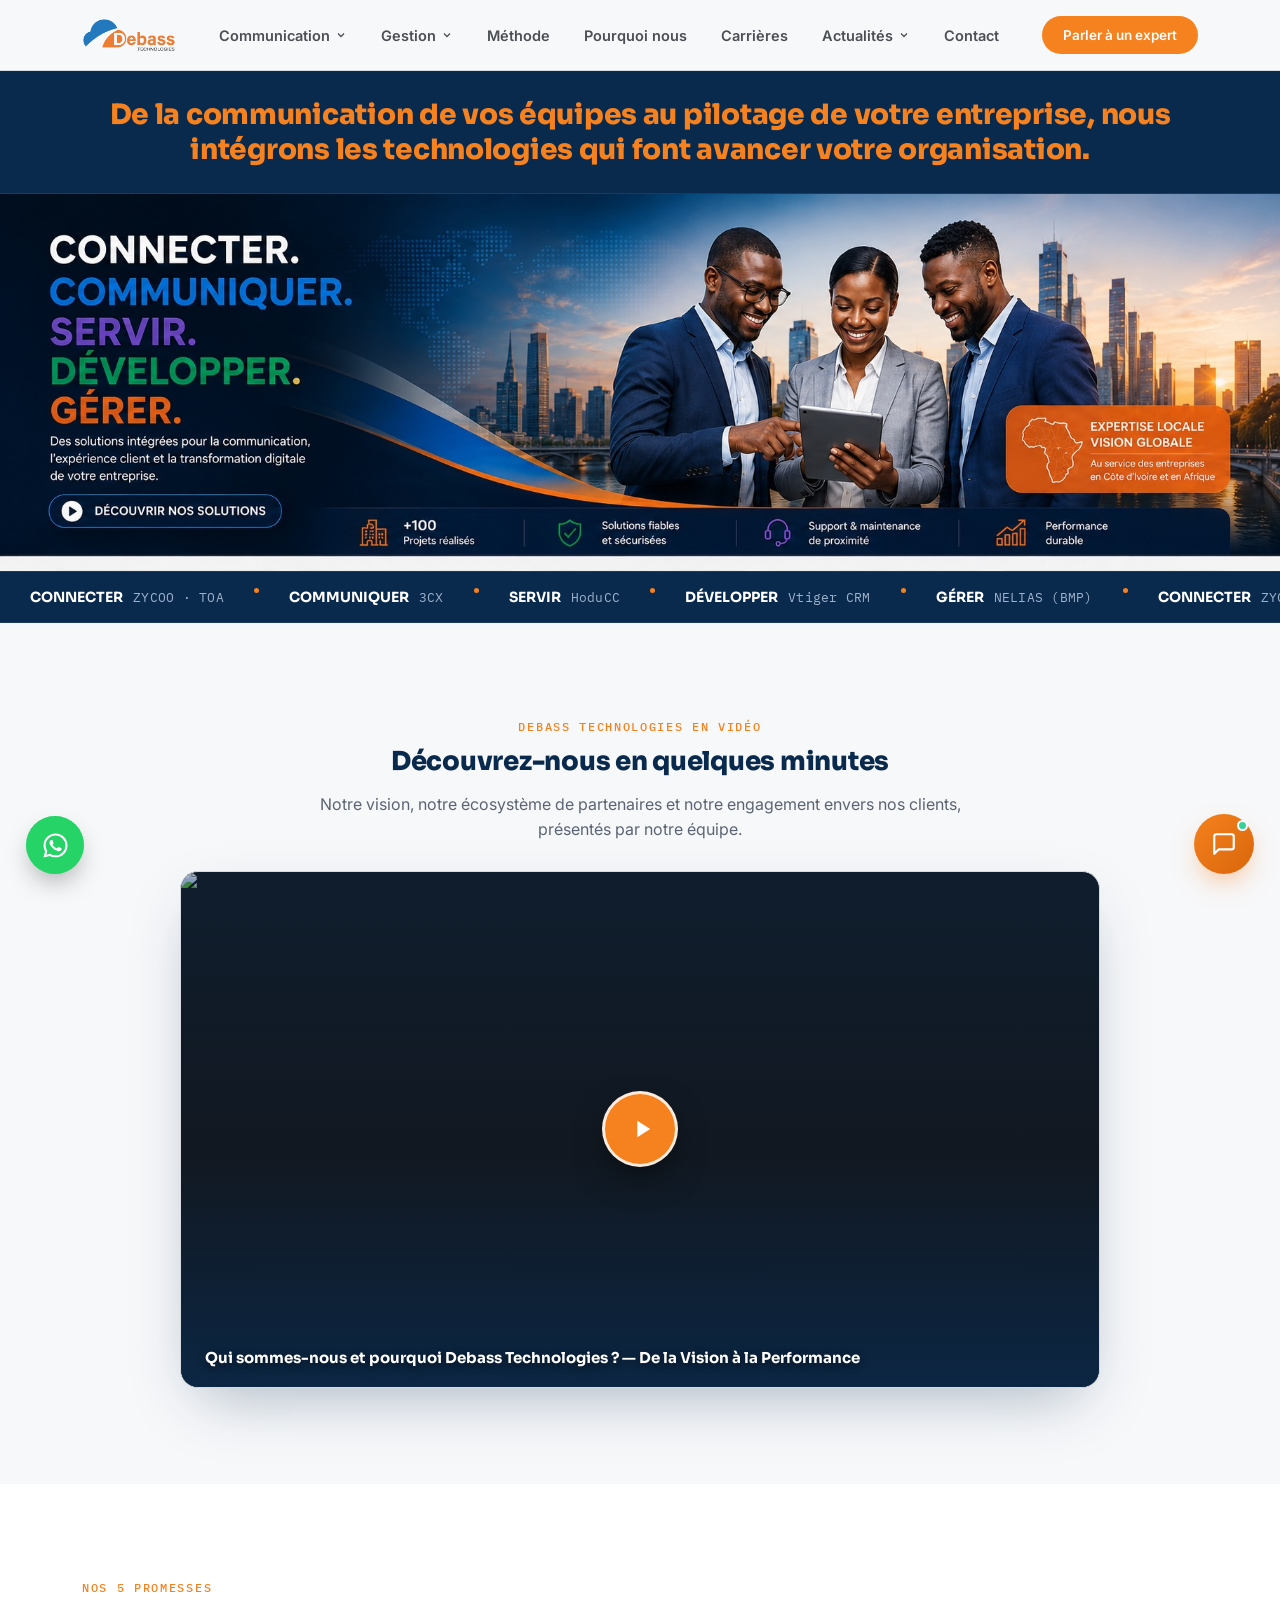
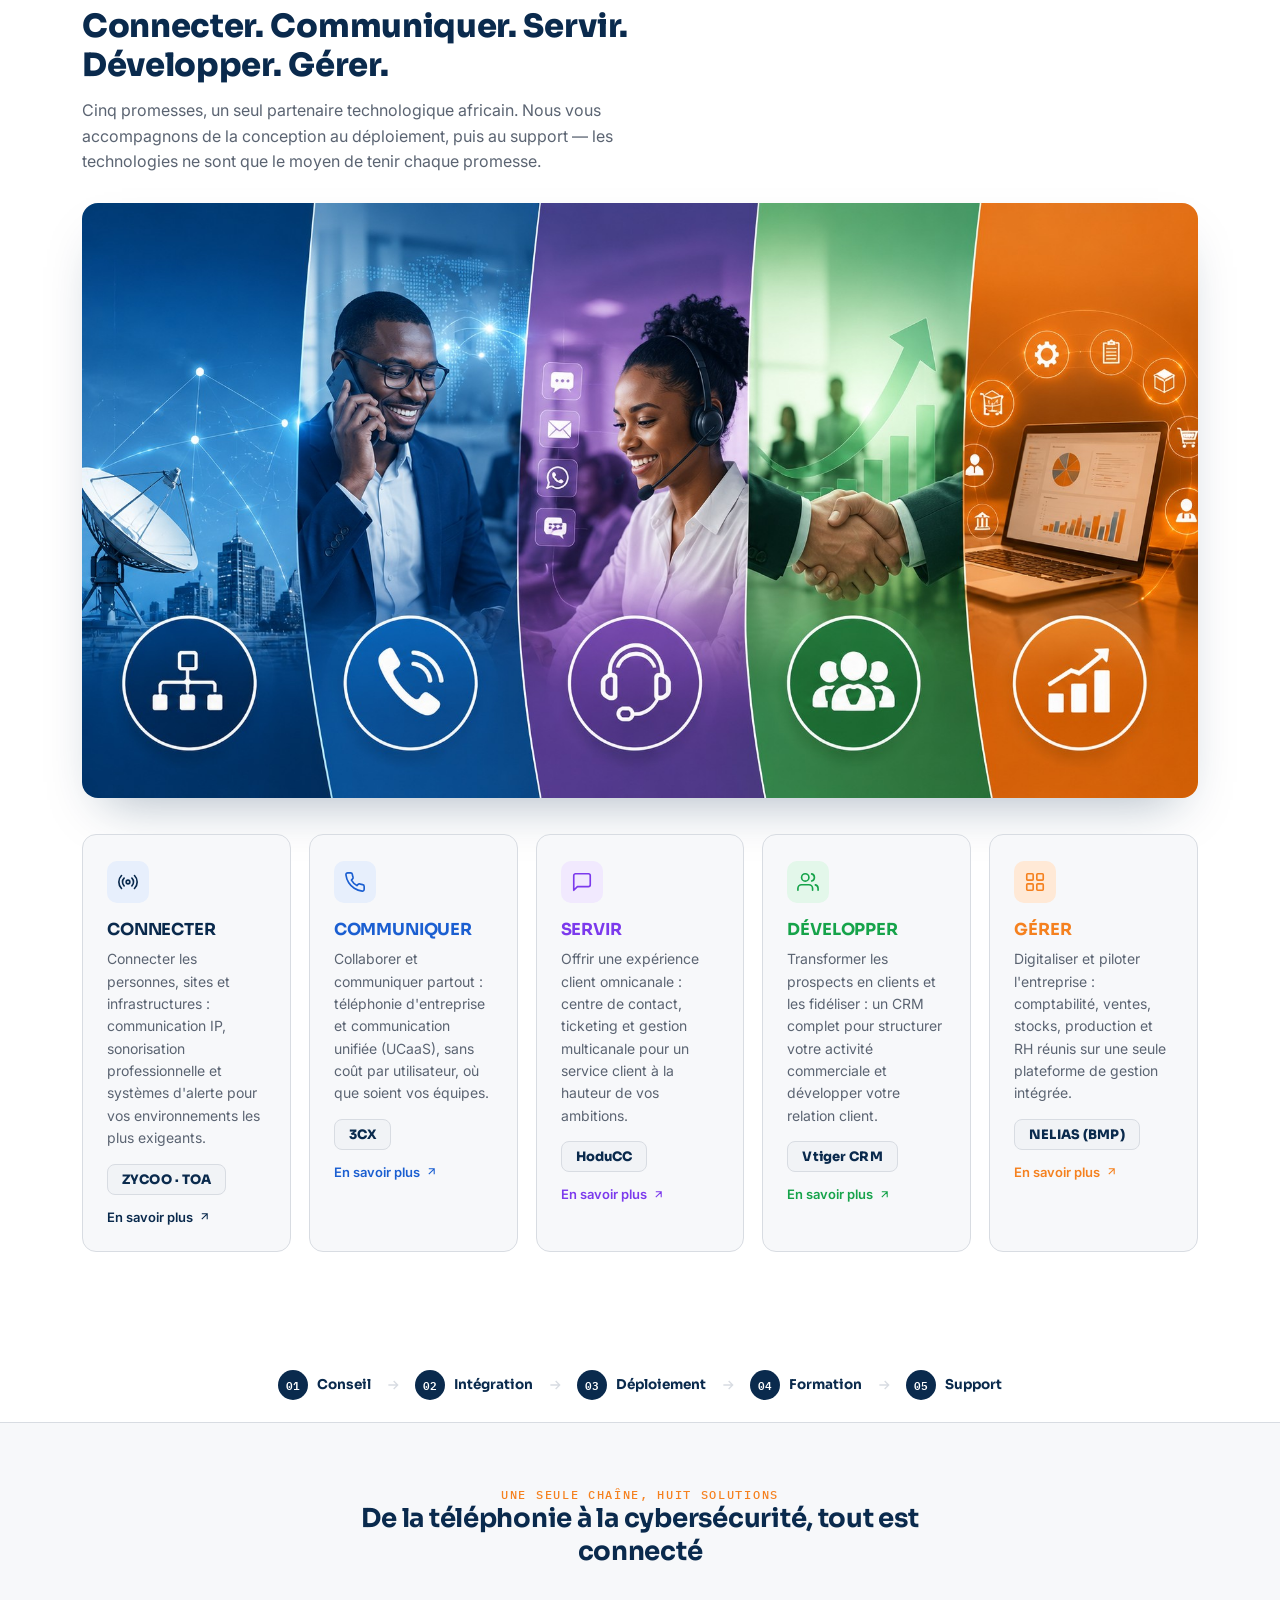
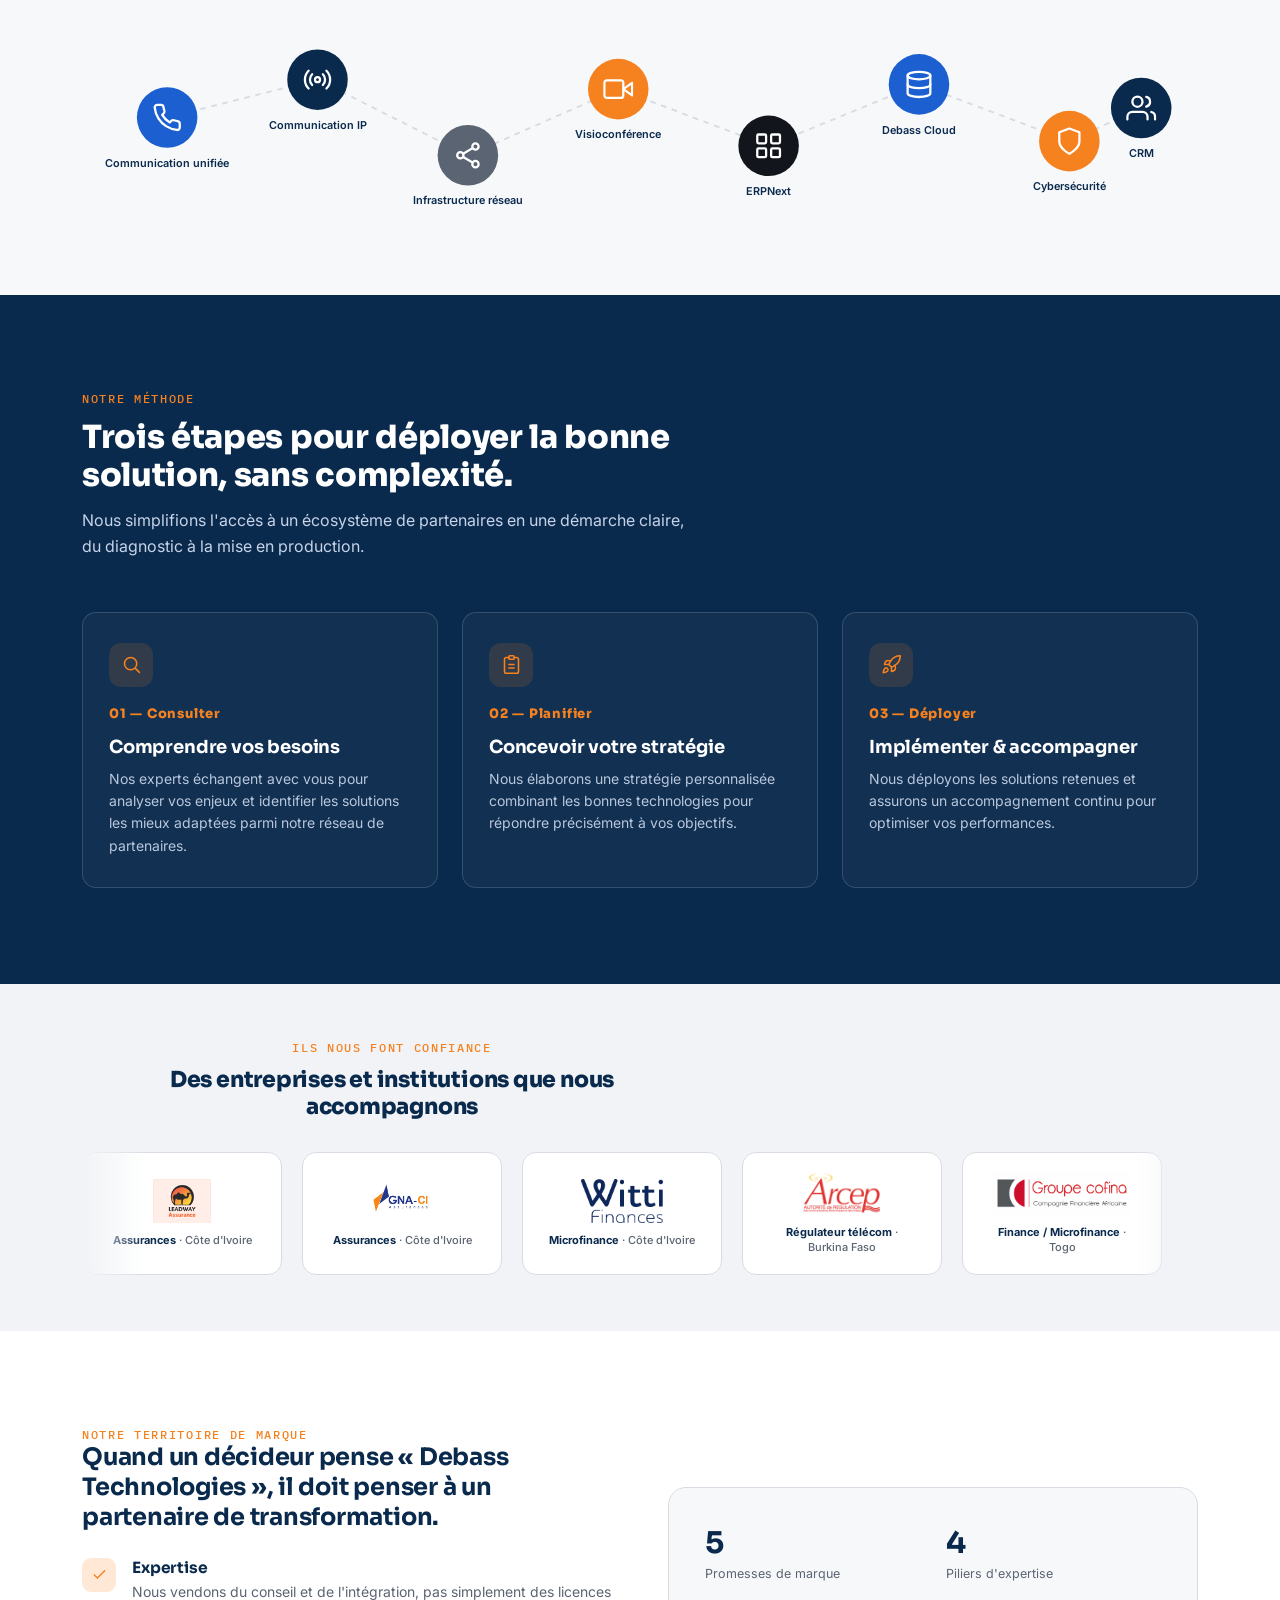
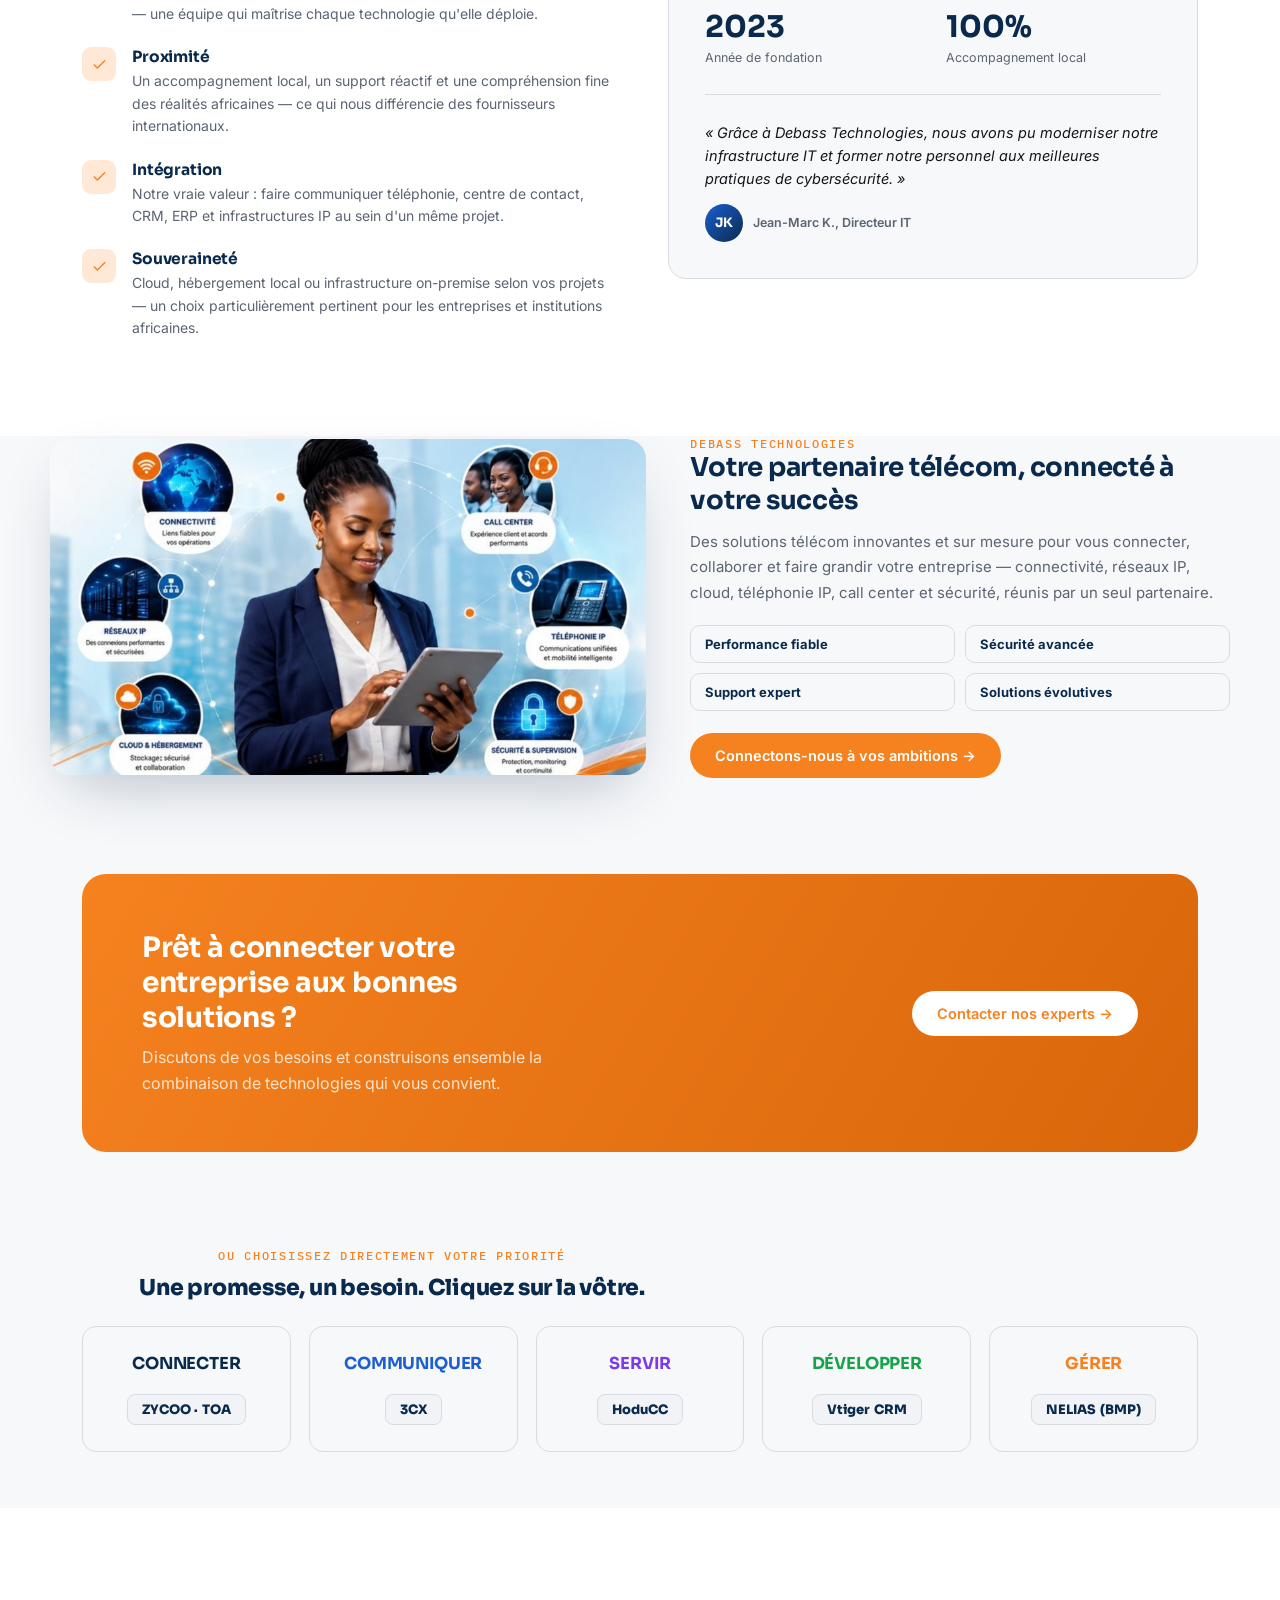
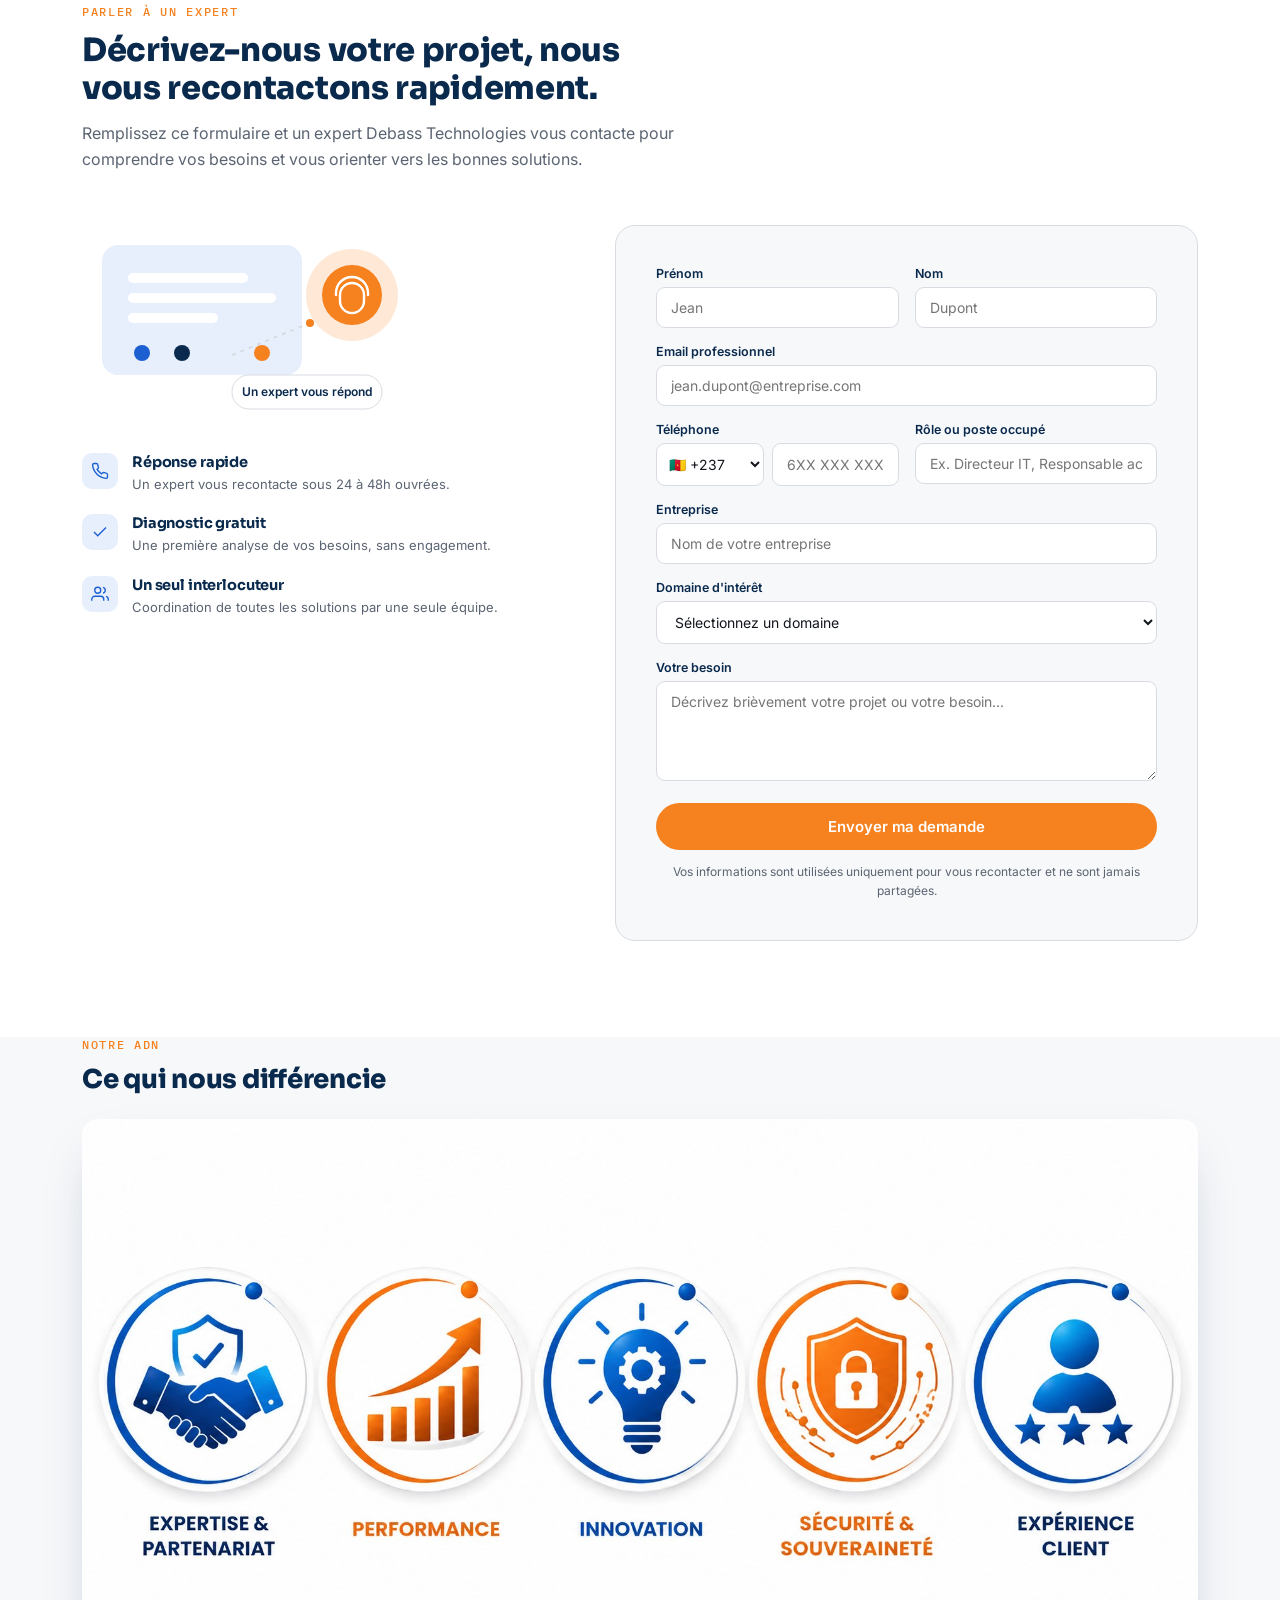
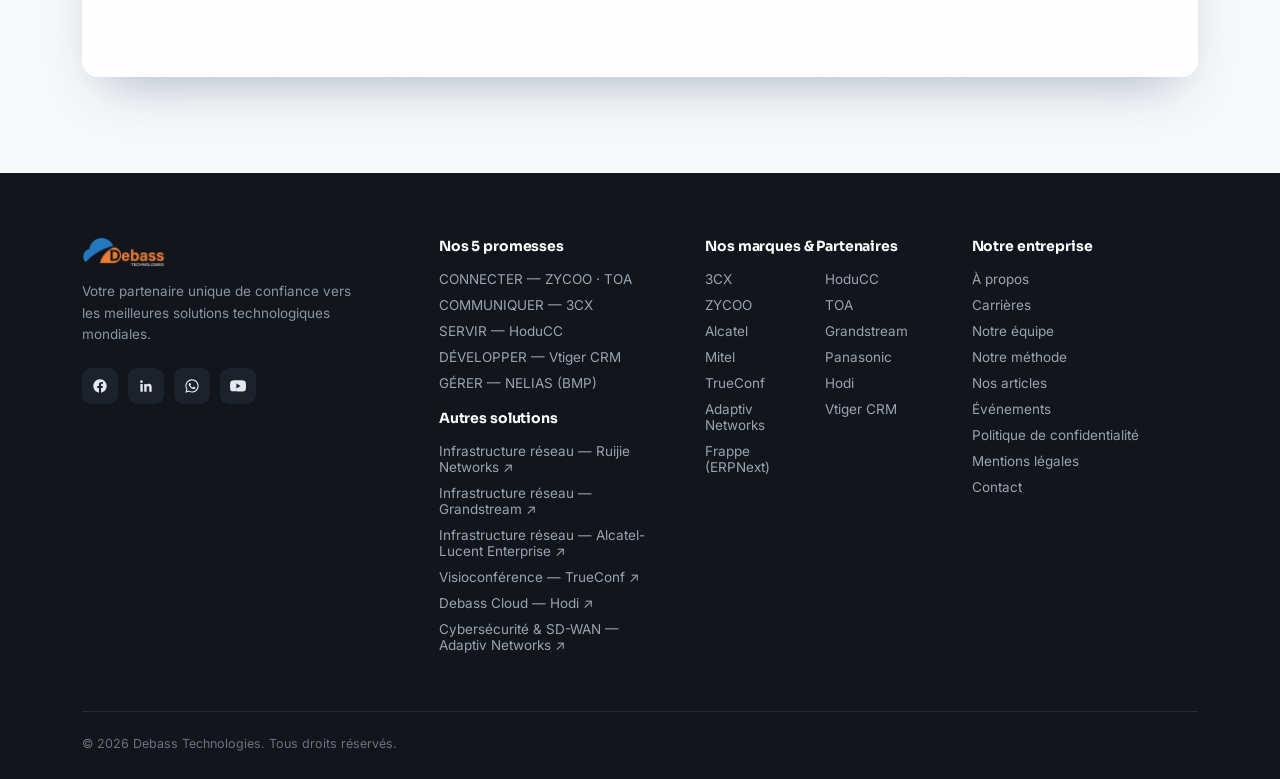
==== commit 3e9896e7: "Retire la page LIANA ERP, menu Gestion -> BMP (nelias.app), corrections mobile - Supprime solutions/" ====
--- a/index.html
+++ b/index.html
@@ -65,7 +65,7 @@
 <div class="nav-dropdown-menu nav-dropdown-menu--wide">
 <div class="nav-dropdown-menu-header">Gestion &amp; Transformation Digitale</div>
 <a href="solutions/gestion-relation-client-crm.html">Gestion de la Relation Client — CRM</a>
-<a href="solutions/liana-erp.html">Gestion Intégrée de l'Entreprise — ERP</a>
+<a href="https://nelias.app">Gestion Intégrée de l'Entreprise — ERP</a>
 </div>
 </div>
 <a href="#process">Méthode</a>
@@ -110,7 +110,7 @@
 <span class="ticker-sep"></span>
 <span class="ticker-item"><b>DÉVELOPPER</b><span>Vtiger CRM</span></span>
 <span class="ticker-sep"></span>
-<span class="ticker-item"><b>GÉRER</b><span>LIANA ERP</span></span>
+<span class="ticker-item"><b>GÉRER</b><span>NELIAS (BMP)</span></span>
 <span class="ticker-sep"></span>
 <span class="ticker-item"><b>CONNECTER</b><span>ZYCOO · TOA</span></span>
 <span class="ticker-sep"></span>
@@ -120,7 +120,7 @@
 <span class="ticker-sep"></span>
 <span class="ticker-item"><b>DÉVELOPPER</b><span>Vtiger CRM</span></span>
 <span class="ticker-sep"></span>
-<span class="ticker-item"><b>GÉRER</b><span>LIANA ERP</span></span>
+<span class="ticker-item"><b>GÉRER</b><span>NELIAS (BMP)</span></span>
 <span class="ticker-sep"></span>
 </div>
 </div>
@@ -182,8 +182,8 @@
 <div class="domain-icon"><svg fill="none" stroke-linecap="round" stroke-linejoin="round" stroke-width="1.8" viewbox="0 0 24 24"><rect height="7" rx="1" width="7" x="3" y="3"></rect><rect height="7" rx="1" width="7" x="14" y="3"></rect><rect height="7" rx="1" width="7" x="3" y="14"></rect><rect height="7" rx="1" width="7" x="14" y="14"></rect></svg></div>
 <h3>GÉRER</h3>
 <p>Digitaliser et piloter l'entreprise : comptabilité, ventes, stocks, production et RH réunis sur une seule plateforme de gestion intégrée.</p>
-<span class="domain-tag domain-tag--brand">LIANA ERP</span>
-<a class="domain-link" href="solutions/liana-erp.html" rel="noopener" target="_blank">En savoir plus <svg fill="none" stroke="currentColor" stroke-width="2" viewbox="0 0 24 24"><path d="M7 17 17 7M7 7h10v10"></path></svg></a>
+<span class="domain-tag domain-tag--brand">NELIAS (BMP)</span>
+<a class="domain-link" href="https://nelias.app" rel="noopener" target="_blank">En savoir plus <svg fill="none" stroke="currentColor" stroke-width="2" viewbox="0 0 24 24"><path d="M7 17 17 7M7 7h10v10"></path></svg></a>
 </div>
 </div>
 </div>
@@ -400,9 +400,9 @@
 <h3 style="margin-bottom:6px;">DÉVELOPPER</h3>
 <span class="domain-tag domain-tag--brand">Vtiger CRM</span>
 </a>
-<a class="domain-card reveal domain-card--c5" href="solutions/liana-erp.html" rel="noopener" style="text-decoration:none;display:block;text-align:center;" target="_blank">
+<a class="domain-card reveal domain-card--c5" href="https://nelias.app" rel="noopener" style="text-decoration:none;display:block;text-align:center;" target="_blank">
 <h3 style="margin-bottom:6px;">GÉRER</h3>
-<span class="domain-tag domain-tag--brand">LIANA ERP</span>
+<span class="domain-tag domain-tag--brand">NELIAS (BMP)</span>
 </a>
 </div>
 </div>
@@ -448,7 +448,7 @@
 </div>
 </div>
 </div>
-<form accept-charset="utf-8" action="https://debasstechnologies.od2.vtiger.com/webforms/create.php" class="form-card" id="lead-form" method="post" target="lead-form-target">
+<form accept-charset="utf-8" action="https://debasstechnologies.od2.vtiger.com/modules/Webforms/capture.php" class="form-card" id="lead-form" method="post" target="lead-form-target">
 <!--
           ============================================================================
           INTÉGRATION VTIGER CRM — WEBFORM NATIF (aucun backend nécessaire)
@@ -463,11 +463,11 @@
           soumission du formulaire, pour activer les notifications suivantes.
           ============================================================================
         -->
-<input name="publicid" type="hidden" value="9de6fd1a762b6826d8f945625dbb55e2"/>
+<input name="publicid" type="hidden" value="1496a045ba75c87e2e5eb26effbe648c"/>
 <input name="urlencodeenable" type="hidden" value="1"/>
 <input name="leadsource" type="hidden" value="Site web Debass Technologies"/>
 <!-- Champs combinés générés automatiquement avant l'envoi (voir script en bas de page) -->
-<input id="f-phone-combined" name="phone" type="hidden"/>
+<input id="f-phone-combined" name="mobile" type="hidden"/>
 <input id="f-description-combined" name="description" type="hidden"/>
 <div class="form-row">
 <div class="form-field">
@@ -533,7 +533,7 @@
 <option>COMMUNIQUER — Téléphonie d'entreprise (3CX)</option>
 <option>SERVIR — Expérience client &amp; Contact Center (HoduCC)</option>
 <option>DÉVELOPPER — CRM (Vtiger)</option>
-<option>GÉRER — LIANA ERP</option>
+<option>GÉRER — NELIAS (BMP)</option>
 <option>Infrastructure réseau intelligente</option>
 <option>Visioconférence souveraine</option>
 <option>Debass Cloud</option>
@@ -592,7 +592,7 @@
 <a href="solutions/telephonie-communications-unifiees.html" rel="noopener" target="_blank">COMMUNIQUER — 3CX</a>
 <a href="solutions/experience-client-contact-center.html" rel="noopener" target="_blank">SERVIR — HoduCC</a>
 <a href="solutions/gestion-relation-client-crm.html" rel="noopener" target="_blank">DÉVELOPPER — Vtiger CRM</a>
-<a href="solutions/liana-erp.html" rel="noopener" target="_blank">GÉRER — LIANA ERP</a>
+<a href="https://nelias.app" target="_blank" rel="noopener">GÉRER — NELIAS (BMP)</a>
 <h4 style="margin-top:18px;">Autres solutions</h4>
 <a href="https://www.ruijienetworks.com/" rel="noopener" target="_blank">Infrastructure réseau — Ruijie Networks ↗</a>
 <a href="https://www.grandstream.com/" rel="noopener" target="_blank">Infrastructure réseau — Grandstream ↗</a>
@@ -698,16 +698,16 @@
 </div>
 </div>
 <!-- Formulaire caché : création du Lead Vtiger dès la qualification (chatbot) -->
-<form accept-charset="utf-8" action="https://debasstechnologies.od2.vtiger.com/webforms/create.php" id="ai-chat-vtiger-form" method="post" style="display:none;" target="ai-chat-vtiger-target">
-<input name="publicid" type="hidden" value="9de6fd1a762b6826d8f945625dbb55e2"/>
+<form accept-charset="utf-8" action="https://debasstechnologies.od2.vtiger.com/modules/Webforms/capture.php" id="ai-chat-vtiger-form" method="post" style="display:none;" target="ai-chat-vtiger-target">
+<input name="publicid" type="hidden" value="6fc44bd2bdb0e97c51b61ef4b4879cb7"/>
 <input name="urlencodeenable" type="hidden" value="1"/>
 <input name="leadsource" type="hidden" value="Agent conversationnel — Site web"/>
 <input id="ai-v-firstname" name="firstname" type="hidden"/>
 <input id="ai-v-lastname" name="lastname" type="hidden"/>
 <input id="ai-v-email" name="email" type="hidden"/>
-<input id="ai-v-phone" name="phone" type="hidden"/>
-<input id="ai-v-company" name="company" type="hidden"/>
-<input id="ai-v-designation" name="designation" type="hidden"/>
+<input id="ai-v-phone" name="mobile" type="hidden"/>
+<input id="ai-v-company" name="cf_leads_companyname" type="hidden"/>
+<input id="ai-v-designation" name="cf_leads_roleorpositionheld" type="hidden"/>
 <input id="ai-v-description" name="description" type="hidden"/>
 </form>
 <iframe name="ai-chat-vtiger-target" style="display:none;" title="Envoi qualification agent conversationnel"></iframe>
@@ -745,8 +745,8 @@
       a: "Adaptiv Networks nous permet de proposer une connectivité SD-WAN sécurisée, avec pare-feu géré dans le cloud et protection des données par couches." },
     { k: ['crm', 'vtiger', 'relation client', 'vente', 'ventes'],
       a: "Vtiger CRM centralise vos ventes, marketing et support sur une seule plateforme — utilisé par plus de 400 000 entreprises dans le monde." },
-    { k: ['erpnext', 'erp', 'frappe', 'liana'],
-      a: "LIANA ERP est notre progiciel de gestion intégré — comptabilité, ventes, stocks, production et RH sur une seule plateforme. Il s'appuie sur ERPNext, développé par Frappe Technologies, une technologie open source mondialement reconnue." },
+    { k: ['erpnext', 'erp', 'frappe', 'liana', 'nelias', 'bmp'],
+      a: "NELIAS (nelias.app) est notre plateforme de gestion d'entreprise (Business Management Platform, BMP) — comptabilité, ventes, stocks, production et RH sur une seule plateforme. Elle remplace LIANA ERP." },
     { k: ['prix', 'tarif', 'coût', 'combien', 'devis'],
       a: "Les tarifs dépendent de la solution et de votre volume (utilisateurs, appels simultanés, espace disque...). Le plus simple est qu'un conseiller vous établisse un devis personnalisé — dites-moi votre besoin et je transmets votre demande." },
     { k: ['délai', 'combien de temps', 'déploiement', 'installation'],
--- a/assets/style.css
+++ b/assets/style.css
@@ -179,7 +179,7 @@
   }
   @media(max-width:760px){.marquee-once span{font-size:19px;}}
 
-  .hero-banner-section{background:var(--blue-deep);line-height:0;}
+  .hero-banner-section{background:var(--blue-deep);line-height:0;padding:0;}
   .hero-banner-link{display:block;}
   .hero-banner-img{width:100%;height:auto;display:block;}
 
@@ -997,3 +997,9 @@
   .pricing-note strong{color:var(--blue-deep);}
   .pricing-note p{font-size:13.5px;color:var(--ink);margin:0;line-height:1.6;}
   @media(max-width:800px){.feature-grid{grid-template-columns:1fr;}.subhero{padding:130px 0 50px;}.subhero h1{font-size:28px;}}
+
+  /* Mobile : bannière héro lisible (recadrage au lieu de réduction) */
+  @media(max-width:700px){
+    .hero-banner-img{height:340px;object-fit:cover;object-position:0% center;}
+    .marquee-band{padding:18px 0;}
+  }
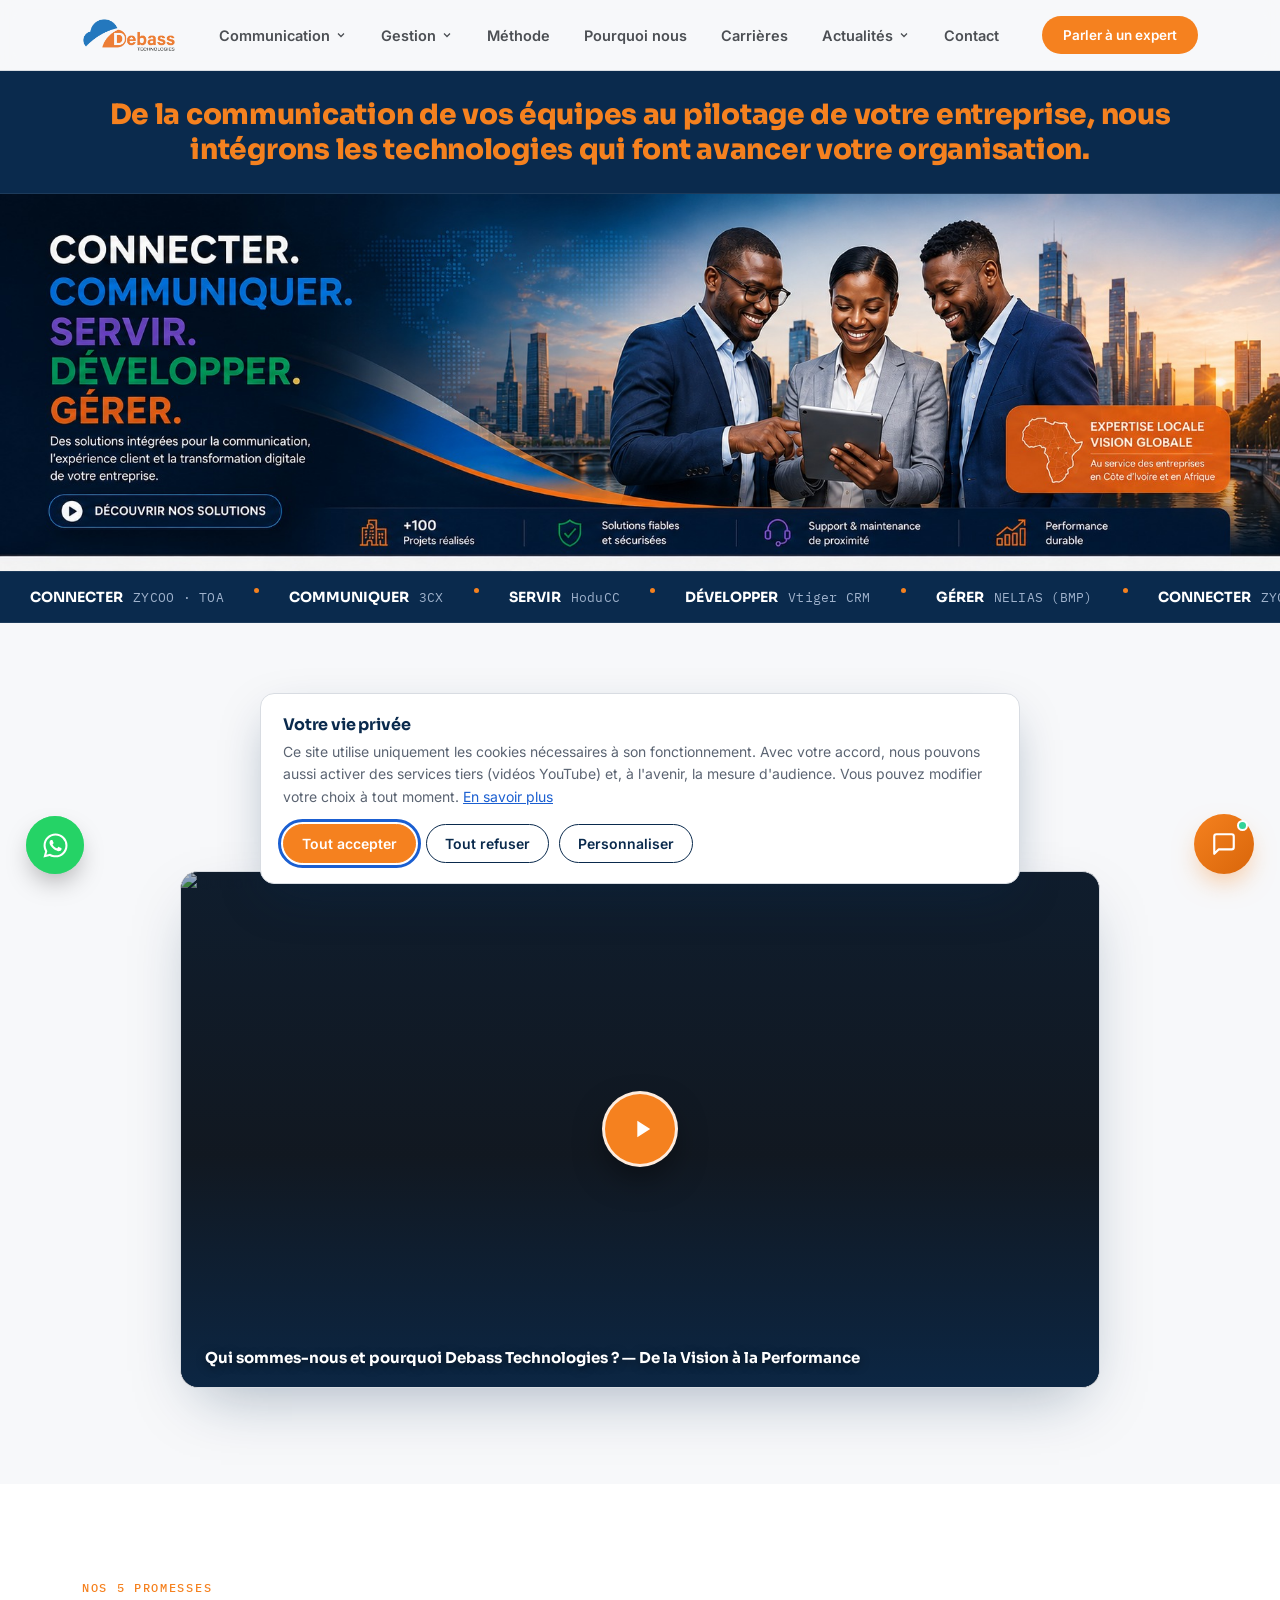
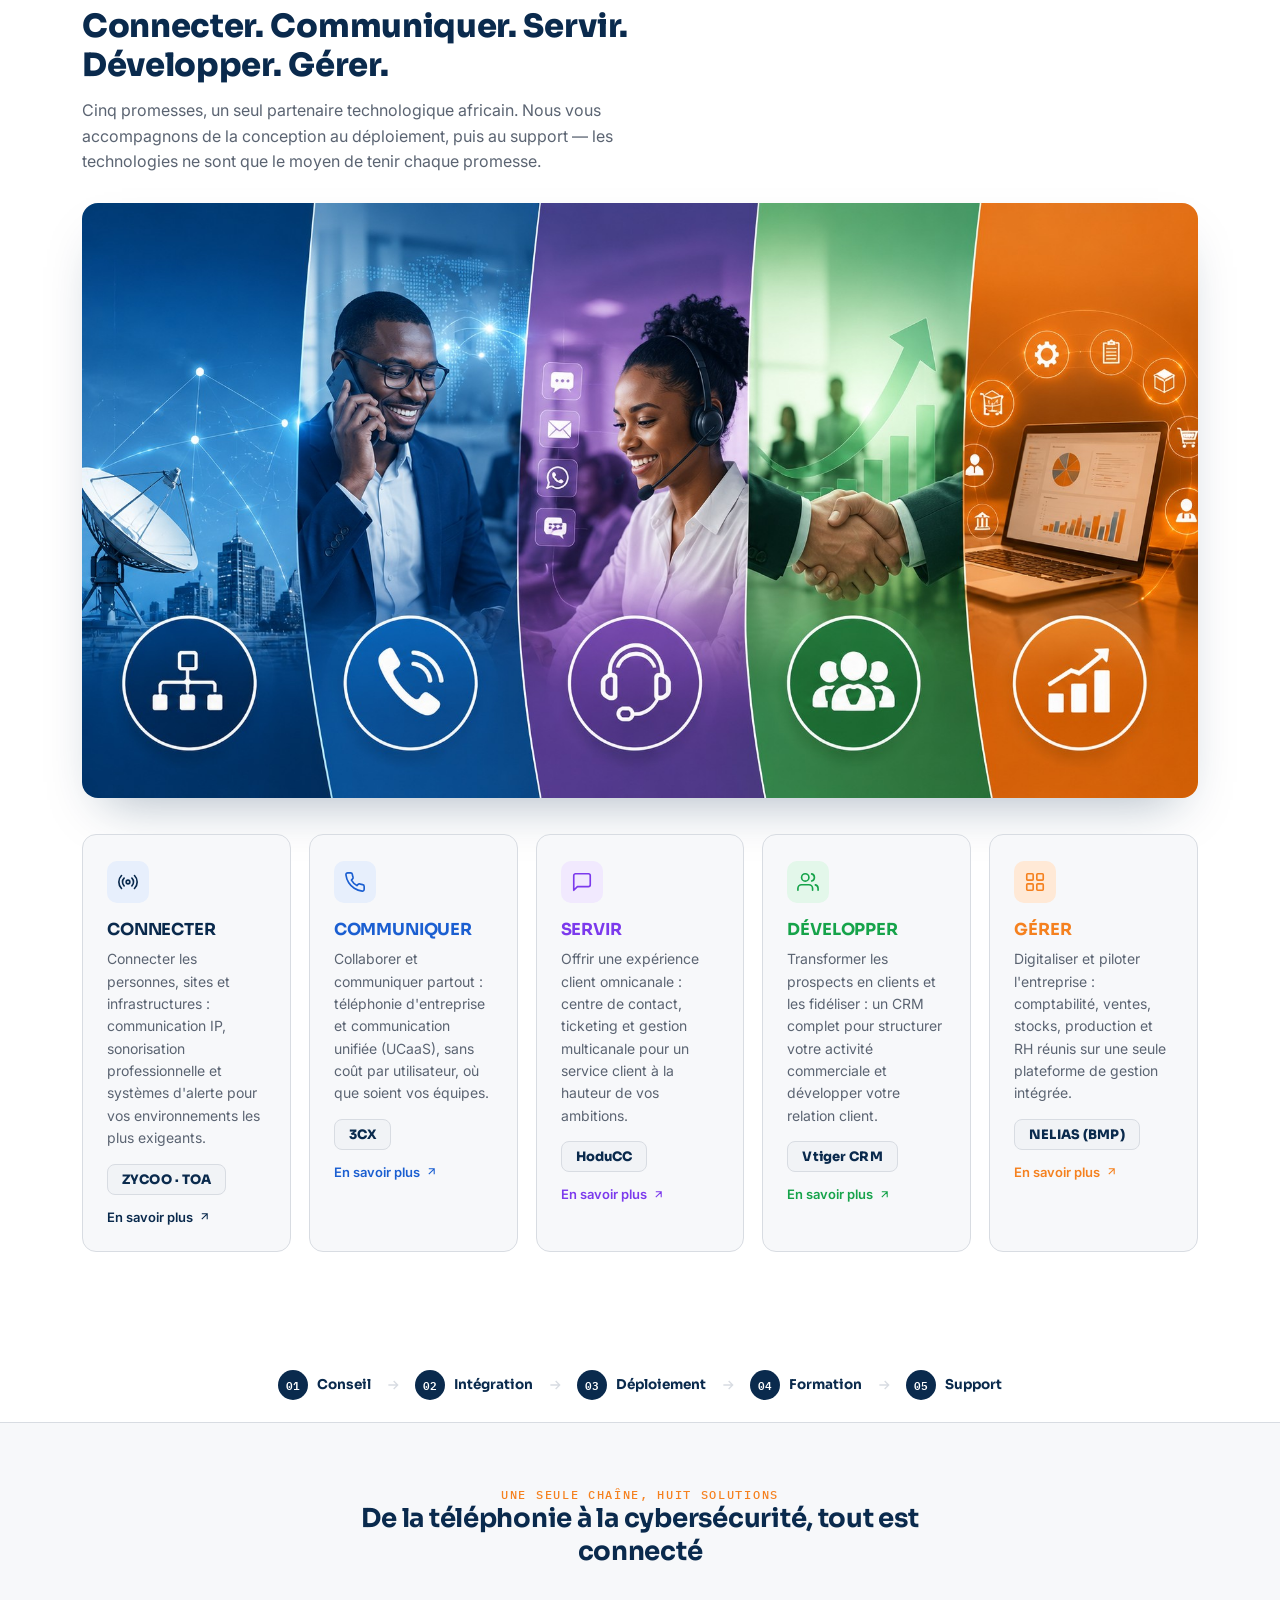
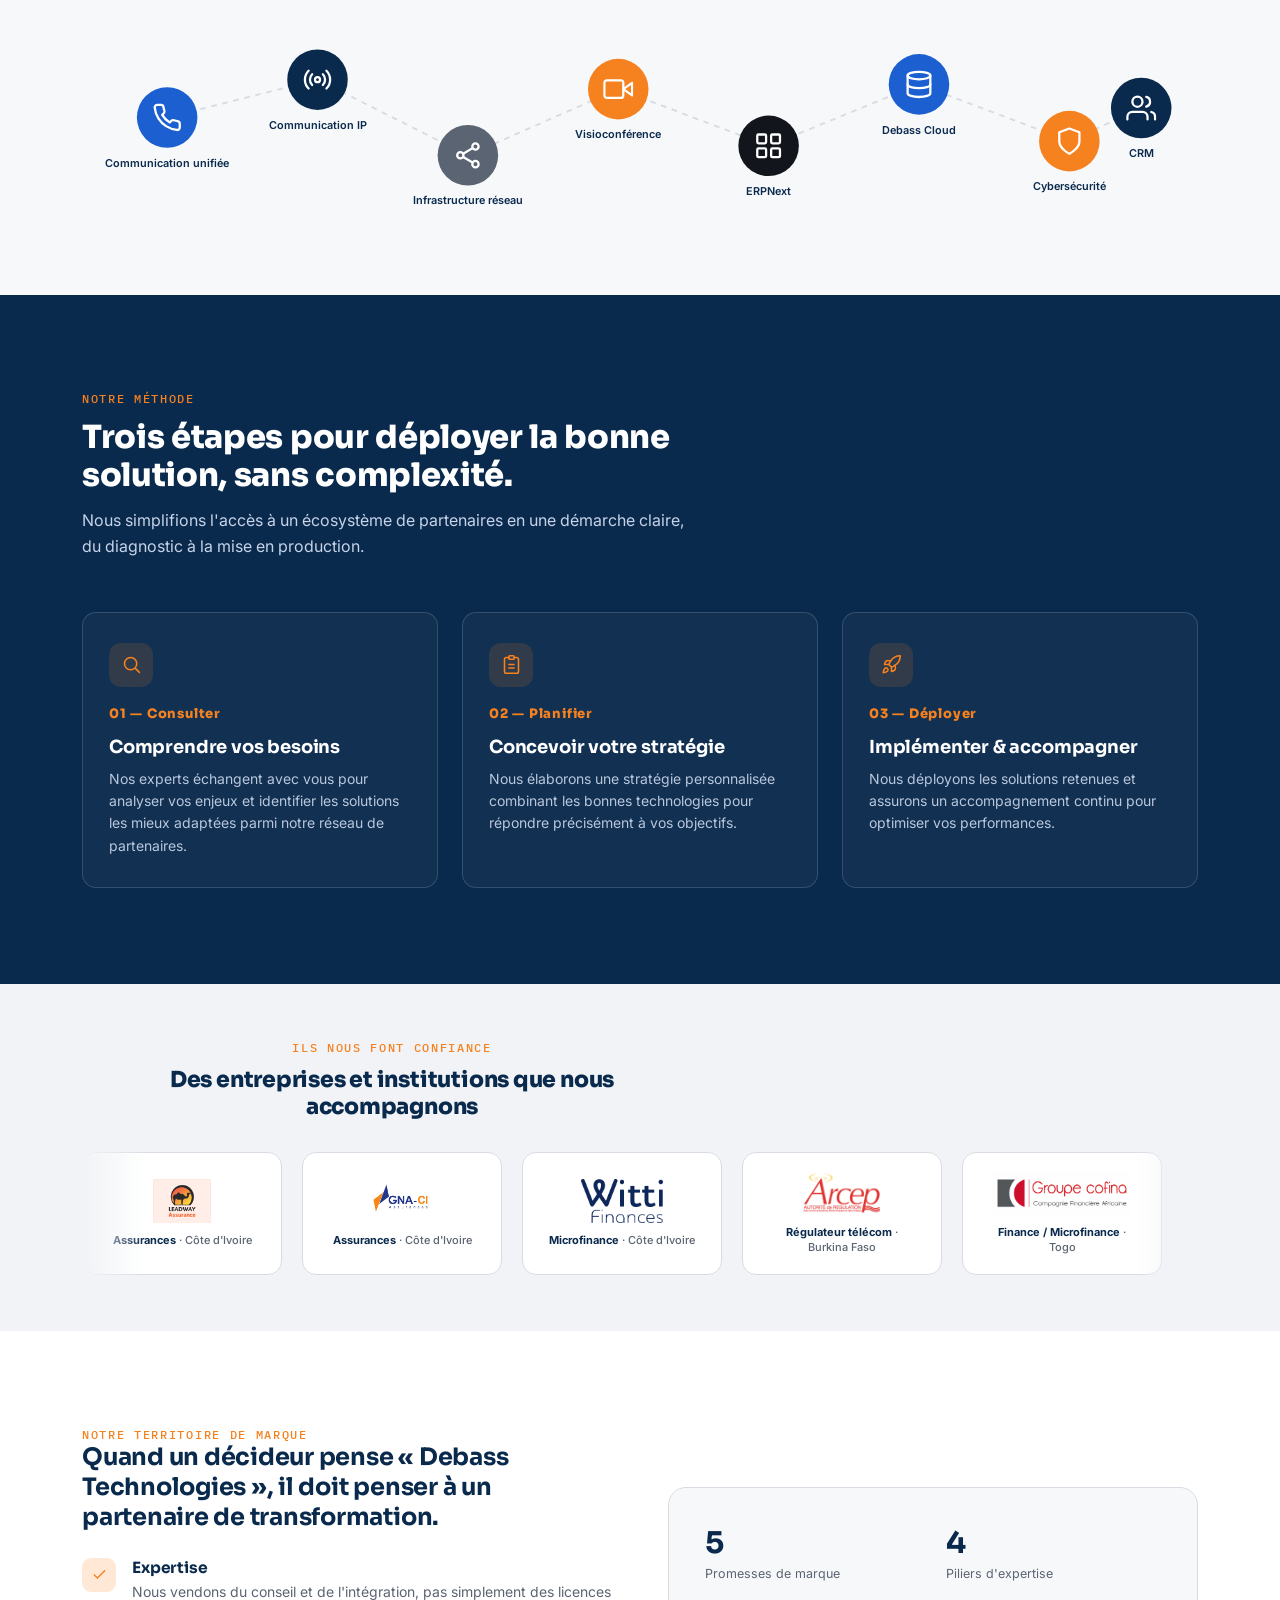
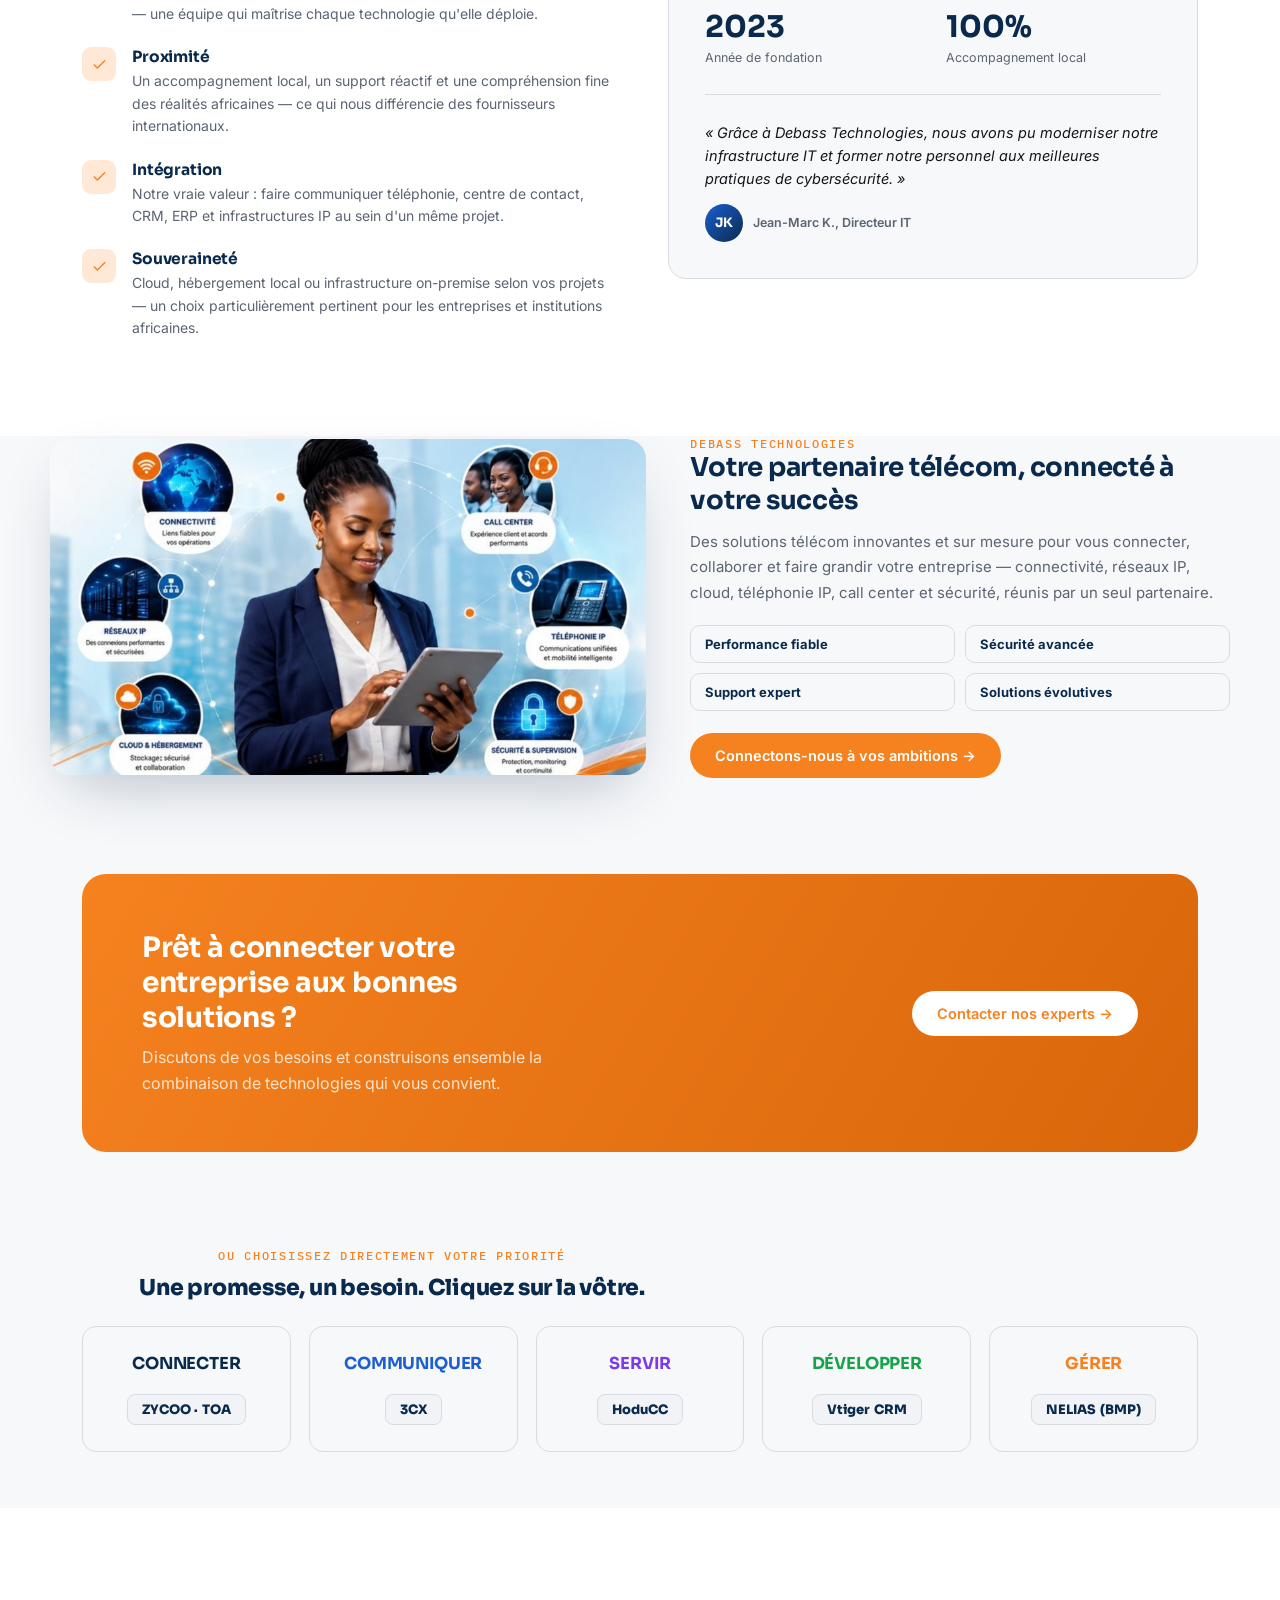
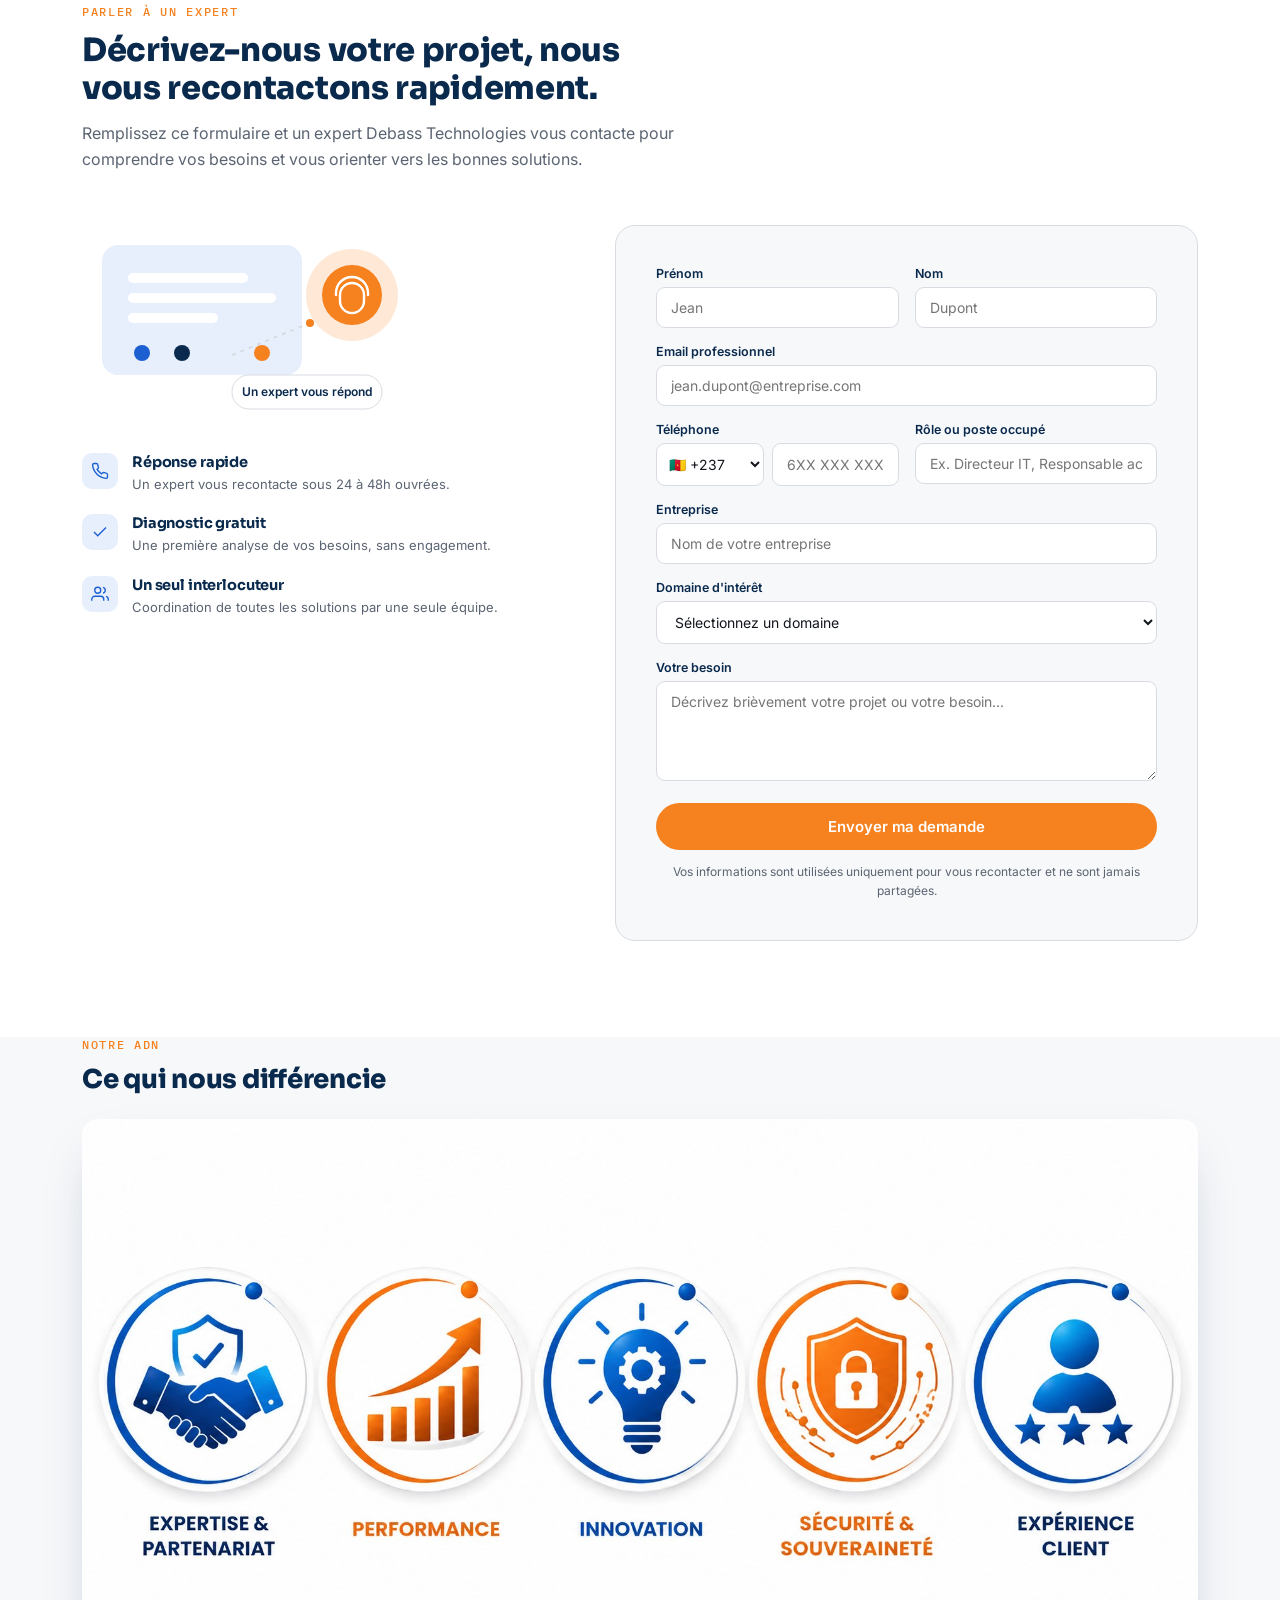
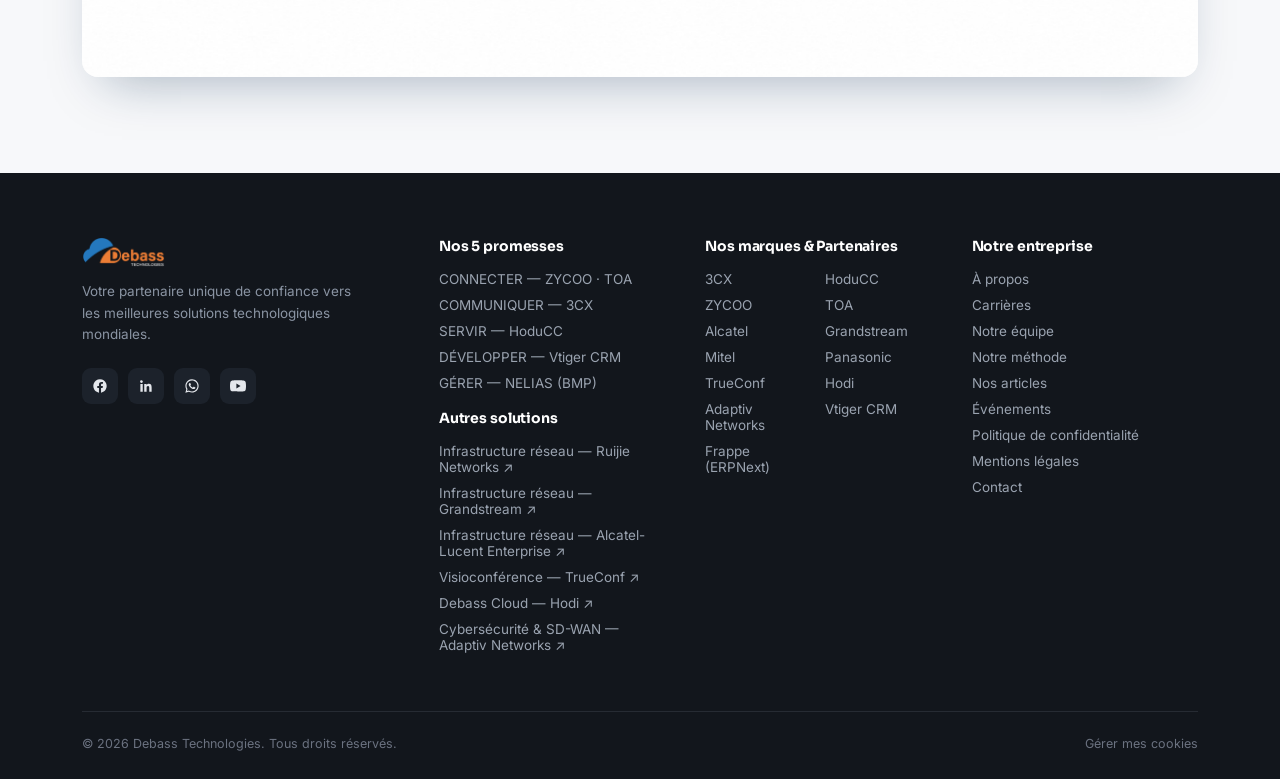
==== commit 2dc1f398: "Ajoute le bandeau de consentement aux cookies - assets/js/cookie-consent.js : Tout accepter / refuse" ====
--- a/index.html
+++ b/index.html
@@ -865,7 +865,7 @@
   // Remplace la vignette par le lecteur YouTube au clic
   function playDebassHomeVideo() {
     document.getElementById('home-video-embed').innerHTML =
-      '<iframe src="https://www.youtube.com/embed/XJePOhz1UTI?autoplay=1&rel=0" ' +
+      '<iframe src="https://www.youtube-nocookie.com/embed/XJePOhz1UTI?autoplay=1&rel=0" ' +
       'title="Qui sommes-nous et pourquoi Debass Technologies ? – De la Vision à la Performance" ' +
       'allow="accelerometer; autoplay; clipboard-write; encrypted-media; gyroscope; picture-in-picture; web-share" ' +
       'allowfullscreen></iframe>';
@@ -962,5 +962,6 @@
   // ==========================================================================
 </script>
 <script defer="" src="assets/js/mobile-nav.js"></script>
+<script defer="" src="assets/js/cookie-consent.js"></script>
 </body>
 </html>
